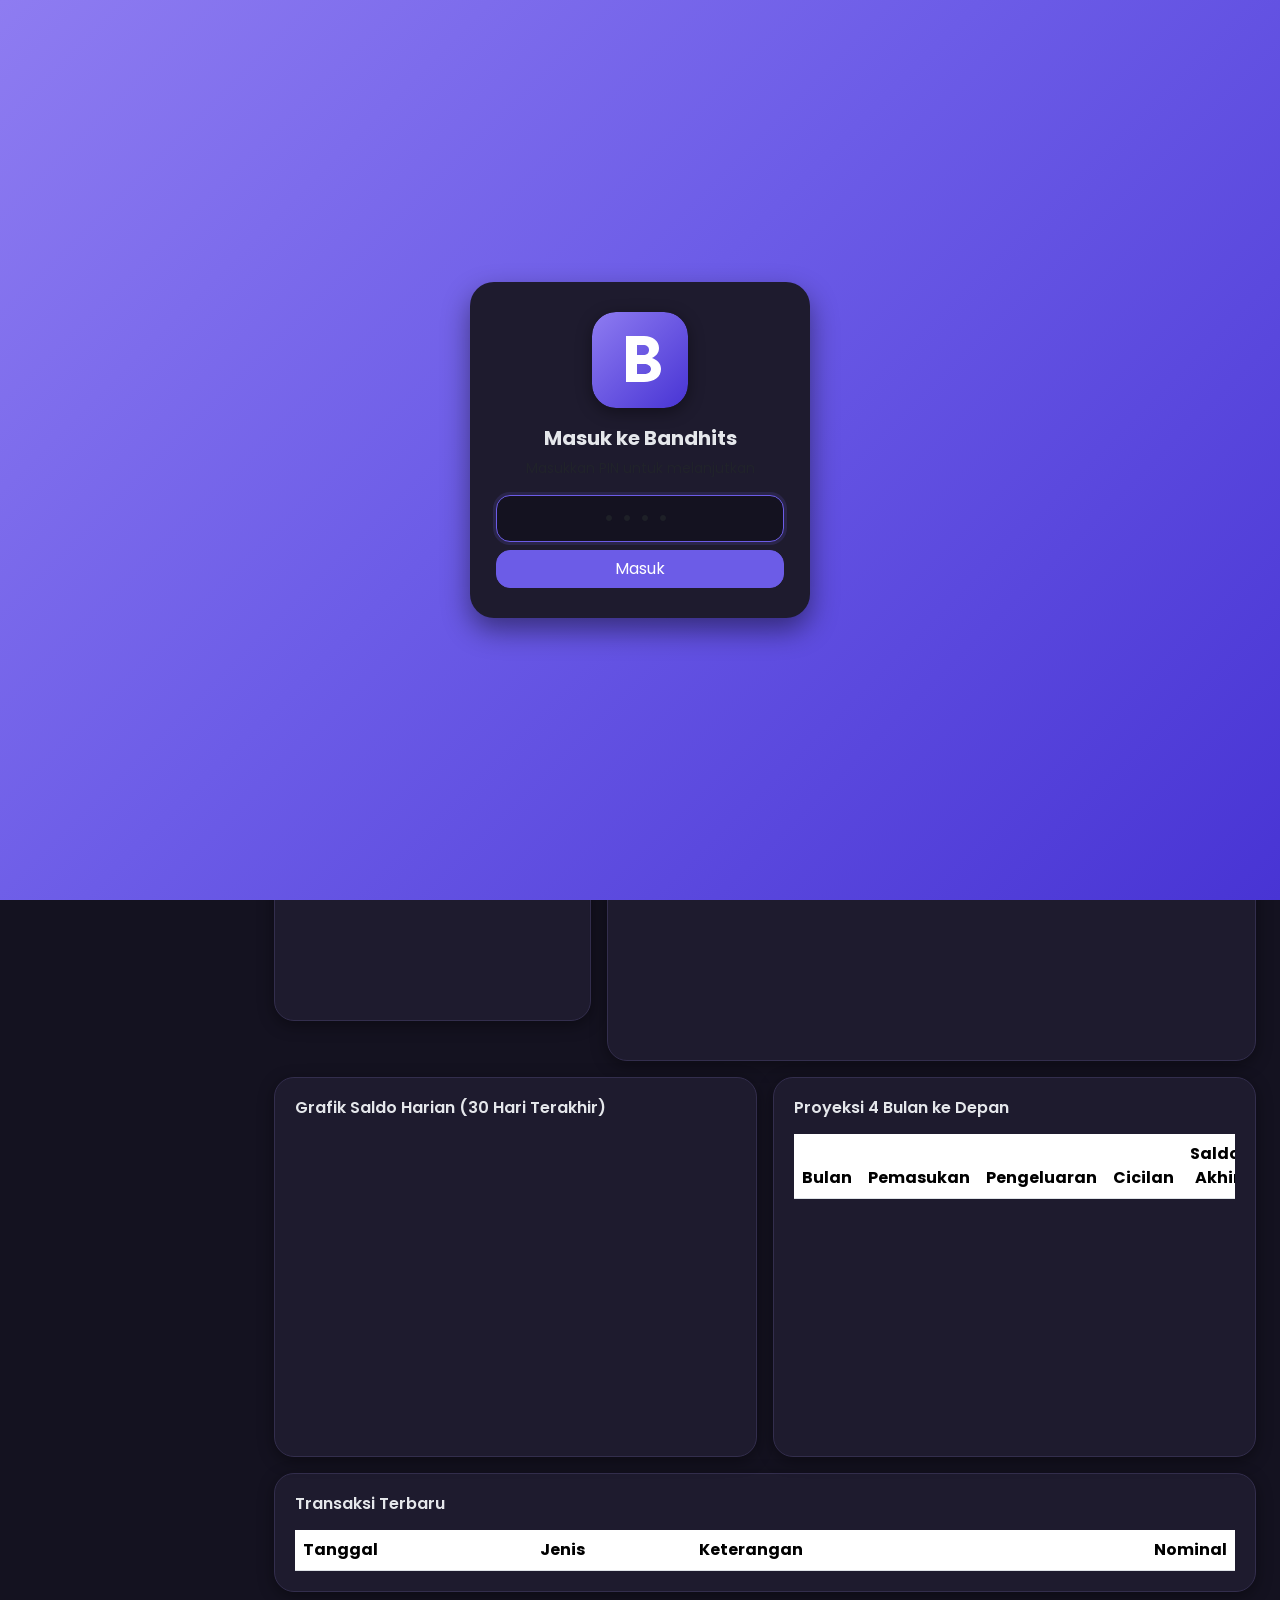
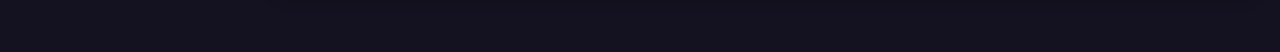
==== index.html @ dd67f2e0 "Bandhits frontend" ====
<!DOCTYPE html>
<html lang="id">
<head>
  <meta charset="UTF-8">
  <meta name="viewport" content="width=device-width, initial-scale=1">
  <title>Bandhits</title>
  <link rel="icon" type="image/jpeg" href="assets/logo.svg">
  <link rel="apple-touch-icon" href="assets/logo.svg">
  <link rel="manifest" href="manifest.json">
  <meta name="theme-color" content="#6C5CE7">
  <meta name="mobile-web-app-capable" content="yes">
  <meta name="apple-mobile-web-app-capable" content="yes">
  <meta name="apple-mobile-web-app-status-bar-style" content="black-translucent">
  <meta name="apple-mobile-web-app-title" content="Bandhits">
  <link rel="preconnect" href="https://fonts.googleapis.com">
  <link rel="preconnect" href="https://cdn.jsdelivr.net" crossorigin>
  <link rel="preconnect" href="https://cdn.datatables.net" crossorigin>
  <link rel="preconnect" href="https://cdnjs.cloudflare.com" crossorigin>
  <link href="https://fonts.googleapis.com/css2?family=Poppins:wght@300;400;500;600;700;800&display=swap" rel="stylesheet">
  <link href="https://cdn.jsdelivr.net/npm/bootstrap@5.3.3/dist/css/bootstrap.min.css" rel="stylesheet">
  <link href="https://cdn.jsdelivr.net/npm/bootstrap-icons@1.11.3/font/bootstrap-icons.css" rel="stylesheet">
  <link href="https://cdn.datatables.net/1.13.8/css/dataTables.bootstrap5.min.css" rel="stylesheet">
  <link href="https://cdn.datatables.net/responsive/2.5.0/css/responsive.bootstrap5.min.css" rel="stylesheet">
  <link href="css/style.css?v=1" rel="stylesheet">
</head>
<body>

  <!-- Layar Kunci PIN -->
  <div id="pinOverlay" style="position:fixed;inset:0;z-index:200000;background:var(--bg-header-gradient);display:flex;align-items:center;justify-content:center;padding:20px;">
    <div style="background:var(--bg-card);border-radius:24px;padding:30px 26px;max-width:340px;width:100%;box-shadow:var(--shadow-float);text-align:center;">
      <img src="assets/logo.svg" alt="Logo Bandhits" style="width:96px;height:96px;border-radius:24px;object-fit:cover;margin:0 auto 18px;display:block;box-shadow:var(--shadow-card);">
      <h5 class="fw-bold mb-2">Masuk ke Bandhits</h5>
      <p class="text-muted small mb-3">Masukkan PIN untuk melanjutkan</p>
      <input type="password" inputmode="numeric" maxlength="6" id="pinInput" class="form-control text-center mb-2" style="font-size:1.4rem;letter-spacing:8px;" placeholder="••••">
      <div class="text-danger small mb-3" id="pinError" style="display:none;">PIN salah, coba lagi.</div>
      <button class="btn btn-primary w-100" onclick="submitPinLogin()">Masuk</button>
    </div>
  </div>

  <div id="loading-overlay">
    <div class="spinner"></div>
    <button id="btnForceCloseLoading" style="display:none; position:absolute; bottom:80px; background:#fff; color:#4834D4; border:none; padding:10px 20px; border-radius:20px; font-weight:700;">Batal / Muat Ulang</button>
  </div>

  <div class="app-wrapper">
    <aside class="sidebar" id="sidebar">
      <div class="brand">
        <div class="brand-logo-wrap">
          <img src="assets/logo.svg" class="brand-logo" alt="Logo Bandhits">
          <div class="brand-logo-edit" onclick="openModalLogo()" title="Ganti Logo"><i class="bi bi-pencil-fill"></i></div>
        </div>
        Bandhits
      </div>
      <nav>
        <a href="#" class="nav-link active" data-page="dashboard"><i class="bi bi-grid-1x2-fill"></i> Dashboard</a>
        <a href="#" class="nav-link" data-page="pemasukan"><i class="bi bi-arrow-down-circle-fill"></i> Pemasukan</a>
        <a href="#" class="nav-link" data-page="pengeluaran"><i class="bi bi-arrow-up-circle-fill"></i> Pengeluaran</a>
        <a href="#" class="nav-link" data-page="hutang"><i class="bi bi-credit-card-2-front-fill"></i> Pinjaman</a>
        <a href="#" class="nav-link" data-page="pengingat"><i class="bi bi-bell-fill"></i> Pengingat</a>
        <a href="#" class="nav-link" data-page="kalender"><i class="bi bi-calendar3-week"></i> Kalender</a>
        <a href="#" class="nav-link" data-page="riwayat"><i class="bi bi-clock-history"></i> Riwayat</a>
        <a href="#" class="nav-link" data-page="laporan"><i class="bi bi-bar-chart-fill"></i> Laporan</a>
        <a href="#" class="nav-link" data-page="proyeksi"><i class="bi bi-graph-up"></i> Proyeksi Saldo</a>
      </nav>
      <div class="sidebar-footer">Bandhits &copy; <span id="tahunFooter"></span></div>
    </aside>

    <div class="main-content">
      <header class="topbar">
        <div class="d-flex align-items-center gap-3">
          <h1 id="pageTitle">Dashboard</h1>
        </div>
        <div class="topbar-actions">
          <span class="topbar-saldo-pill d-none d-md-flex"><i class="bi bi-wallet2"></i> <span id="topbarSaldoKas">Rp 0</span></span>
          <span class="date-label d-none d-md-inline" id="todayDate"></span>
          <button id="btnDarkMode"><i class="bi bi-moon-stars-fill"></i></button>
          <div class="topbar-avatar" onclick="openMenuSheet()"><i class="bi bi-person-fill"></i></div>
        </div>
      </header>

      <main class="content-area">
        <div class="page-content fade-in" id="page-dashboard">

  <div class="alert-jatuh-tempo d-none" id="alertJatuhTempo">
    <div class="d-flex justify-content-between align-items-center" style="cursor:pointer;" onclick="toggleJatuhTempoDetail()">
      <div><i class="bi bi-exclamation-triangle-fill text-warning me-2"></i><span id="teksJatuhTempo"></span></div>
      <i class="bi bi-chevron-down" id="iconJatuhTempoToggle"></i>
    </div>
    <div class="d-none" id="jatuhTempoDetailPanel" style="margin-top:10px; padding-top:10px; border-top:1px solid rgba(0,0,0,0.12);">
      <div id="jatuhTempoDetailList"></div>
      <div class="text-end mt-2">
        <a href="javascript:void(0)" onclick="event.stopPropagation(); navigateTo('pengingat')" class="small fw-semibold" style="text-decoration:underline;">Lihat semua di Pengingat &rarr;</a>
      </div>
    </div>
  </div>

  <div class="dashboard-greeting" id="dashboardGreeting">Selamat datang!</div>

  <div class="d-flex justify-content-end gap-2 mb-3 d-none d-md-flex">
    <button class="btn btn-gradient-income btn-sm" onclick="openModalPemasukan()"><i class="bi bi-plus-lg"></i> Pemasukan Cepat</button>
    <button class="btn btn-gradient-expense btn-sm" onclick="openModalPengeluaran()"><i class="bi bi-plus-lg"></i> Pengeluaran Cepat</button>
  </div>

  <!-- HERO: Saldo Kas (kartu mengambang ala e-wallet) -->
  <div class="hero-dashboard-card mb-3">
    <button class="hero-privacy-toggle" id="btnPrivacyToggle" title="Sembunyikan/Tampilkan Saldo"><i class="bi bi-eye-fill" id="iconPrivacyToggle"></i></button>
    <div class="hero-card-topline">
      <div class="hero-card-chip"><i class="bi bi-cpu-fill"></i></div>
      <div class="hero-card-masked">•••• •••• •••• 8842</div>
    </div>
    <div class="hero-dashboard-label"><i class="bi bi-wallet2"></i> Saldo Kas</div>
    <div class="hero-dashboard-value" id="sumSaldoKas">Rp 0</div>
    <div class="hero-dashboard-sub">
      <span>Uang Total (Kekayaan Bersih): <b id="sumUangTotal">Rp 0</b></span>
      <span>&middot;</span>
      <span>Pemasukan &minus; Pengeluaran = Saldo Kas</span>
    </div>
  </div>

  <!-- INSIGHT CARD (ala Mandiri) -->
  <div class="insight-card mb-3 d-none" id="insightCard">
    <div class="insight-card-icon"><i class="bi bi-lightbulb-fill"></i></div>
    <div class="insight-card-text" id="insightCardText">-</div>
  </div>

  <div class="d-flex justify-content-end mb-2">
    <span class="text-muted small" id="momLabelText">-</span>
  </div>

  <!-- MINI STATS -->
  <div class="mini-stat-row mb-3">
    <div class="mini-stat-pill">
      <div class="mini-stat-icon income"><i class="bi bi-arrow-down-circle-fill"></i></div>
      <div class="mini-stat-info">
        <div class="mini-stat-label">Pemasukan Bulan Berjalan</div>
        <div class="mini-stat-value" id="sumPemasukan">Rp 0</div>
        <div class="mini-stat-mom" id="persenPemasukan">-</div>
        <div class="mini-stat-mom" id="momPemasukanBadge">-</div>
      </div>
    </div>
    <div class="mini-stat-pill">
      <div class="mini-stat-icon expense"><i class="bi bi-arrow-up-circle-fill"></i></div>
      <div class="mini-stat-info">
        <div class="mini-stat-label">Pengeluaran Bulan Berjalan</div>
        <div class="mini-stat-value" id="sumPengeluaran">Rp 0</div>
        <div class="mini-stat-mom" id="persenPengeluaran">-</div>
        <div class="mini-stat-mom" id="momPengeluaranBadge">-</div>
      </div>
    </div>
    <div class="mini-stat-pill">
      <div class="mini-stat-icon debt"><i class="bi bi-credit-card-2-front-fill"></i></div>
      <div class="mini-stat-info">
        <div class="mini-stat-label">Sisa Pinjaman</div>
        <div class="mini-stat-value" id="sumHutang">Rp 0</div>
      </div>
    </div>
  </div>

  <!-- MENU GRID -->
  <div class="glass-card mb-3">
    <div class="menu-grid">
      <div class="menu-grid-item" onclick="openModalPemasukan()"><div class="menu-grid-icon"><i class="bi bi-arrow-down-circle-fill"></i></div><div class="menu-grid-label">Pemasukan</div></div>
      <div class="menu-grid-item" onclick="openModalPengeluaran()"><div class="menu-grid-icon"><i class="bi bi-arrow-up-circle-fill"></i></div><div class="menu-grid-label">Pengeluaran</div></div>
      <div class="menu-grid-item" onclick="navigateTo('hutang')"><div class="menu-grid-icon"><i class="bi bi-credit-card-2-front-fill"></i></div><div class="menu-grid-label">Pinjaman</div></div>
      <div class="menu-grid-item" onclick="navigateTo('laporan')"><div class="menu-grid-icon"><i class="bi bi-bar-chart-fill"></i></div><div class="menu-grid-label">Laporan</div></div>
    </div>
  </div>

  <div class="row g-3 mb-3">
    <div class="col-lg-4">
      <div class="glass-card chart-card">
        <h6>Distribusi Keuangan (Bulan Berjalan)</h6>
        <canvas id="chartPie"></canvas>
      </div>
    </div>
    <div class="col-lg-8">
      <div class="glass-card chart-card" style="height:380px; overflow-y:auto;">
        <h6>Persentase Arus Kas Bulan Ini</h6>
        <div class="row g-3">
          <div class="col-md-6">
            <div class="d-flex justify-content-between align-items-center mb-2">
              <span class="small fw-semibold"><i class="bi bi-arrow-down-circle-fill text-success me-1"></i> Pemasukan</span>
              <span class="small fw-bold" id="progressPemasukanLabel">0%</span>
            </div>
            <div id="kategoriPemasukanBreakdown"></div>
          </div>
          <div class="col-md-6">
            <div class="d-flex justify-content-between align-items-center mb-2">
              <span class="small fw-semibold"><i class="bi bi-arrow-up-circle-fill text-danger me-1"></i> Pengeluaran</span>
              <span class="small fw-bold" id="progressPengeluaranLabel">0%</span>
            </div>
            <div id="kategoriPengeluaranBreakdown"></div>
          </div>
        </div>
        <div class="text-muted small mt-3 text-center" id="progressArusKasSub">Total arus kas bulan ini: Rp 0</div>
      </div>
    </div>
  </div>

  <div class="row g-3 mb-3">
    <div class="col-lg-6">
      <div class="glass-card chart-card" style="height:380px;">
        <h6>Grafik Saldo Harian (30 Hari Terakhir)</h6>
        <canvas id="chartSaldo"></canvas>
      </div>
    </div>
    <div class="col-lg-6">
      <div class="glass-card table-card" style="height:380px; overflow-y:auto;">
        <h6 class="fw-semibold mb-3">Proyeksi 4 Bulan ke Depan</h6>
        <div class="table-responsive">
          <table class="table align-middle mb-0">
            <thead><tr><th>Bulan</th><th class="text-end">Pemasukan</th><th class="text-end">Pengeluaran</th><th class="text-end">Cicilan</th><th class="text-end">Saldo Akhir</th></tr></thead>
            <tbody id="proyeksi4BulanBody"></tbody>
          </table>
        </div>
      </div>
    </div>
  </div>

  <div class="table-card">
    <h6 class="fw-semibold mb-3">Transaksi Terbaru</h6>
    <div class="table-responsive">
      <table class="table align-middle mb-0">
        <thead><tr><th>Tanggal</th><th>Jenis</th><th>Keterangan</th><th class="text-end">Nominal</th></tr></thead>
        <tbody id="recentTransBody"></tbody>
      </table>
    </div>
  </div>
</div>
        <div class="page-content d-none fade-in" id="page-pemasukan">
  <div class="hero-dashboard-card mb-3" id="heroPemasukanCard">
    <button class="hero-privacy-toggle" onclick="togglePemasukanHeroPrivacy()"><i class="bi bi-eye-slash-fill" id="iconPemasukanHeroPrivacy"></i></button>
    <div class="hero-card-topline">
      <div class="hero-card-chip"><i class="bi bi-arrow-down-circle-fill"></i></div>
    </div>
    <div class="hero-dashboard-label"><i class="bi bi-calendar3"></i> PEMASUKAN BULAN INI</div>
    <div class="hero-dashboard-value" id="heroPemasukanValue">Rp 0</div>
    <div class="hero-dashboard-sub" id="heroPemasukanSub">-</div>
  </div>

  <div class="d-flex justify-content-between align-items-center mb-3 flex-wrap gap-2">
    <h6 class="fw-semibold mb-0">Data Pemasukan</h6>
    <div class="d-flex gap-2">
      <button class="btn btn-outline-secondary btn-sm" onclick="openModalKategori('Pemasukan')"><i class="bi bi-tags-fill"></i> Kelola Kategori</button>
      <button class="btn btn-gradient-income" onclick="openModalPemasukan()"><i class="bi bi-plus-lg"></i> Tambah Pemasukan</button>
    </div>
  </div>

  <div class="search-bar-large">
    <i class="bi bi-search"></i>
    <input type="text" id="pemasukanSearchInput" placeholder="Cari pemasukan (kategori/keterangan)..." oninput="fillTablePemasukan(window._dataPemasukan||[])">
  </div>

  <div id="pemasukanGroupsContainer"></div>
</div>

<!-- Modal Tambah/Edit Pemasukan -->
<div class="modal fade" id="modalPemasukan" tabindex="-1">
  <div class="modal-dialog">
    <div class="modal-content">
      <form id="formPemasukan" onsubmit="submitPemasukan(event)">
        <div class="modal-header border-0">
          <h5 class="modal-title" id="modalPemasukanTitle">Tambah Pemasukan</h5>
          <button type="button" class="btn-close" data-bs-dismiss="modal"></button>
        </div>
        <div class="modal-body">
          <input type="hidden" id="pemasukanId">
          <div class="mb-3">
            <label class="form-label">Tanggal</label>
            <input type="date" class="form-control" id="pemasukanTanggal" required>
          </div>
          <div class="mb-3">
            <label class="form-label">Kategori</label>
            <input type="text" class="form-control" id="pemasukanKategori" list="datalistKategoriPemasukan" placeholder="Contoh: Gaji" required>
            <datalist id="datalistKategoriPemasukan"></datalist>
          </div>
          <div class="mb-3">
            <label class="form-label">Keterangan</label>
            <textarea class="form-control" id="pemasukanKeterangan" rows="2"></textarea>
          </div>
          <div class="mb-1">
            <label class="form-label">Nominal</label>
            <div class="nominal-input-group">
              <span class="nominal-prefix">Rp</span>
              <input type="text" id="pemasukanNominal" oninput="parseRupiahInput(this)" placeholder="0" required>
            </div>
          </div>
        </div>
        <div class="modal-footer border-0">
          <button type="button" class="btn btn-light" data-bs-dismiss="modal">Batal</button>
          <button type="submit" class="btn btn-gradient-income">Simpan</button>
        </div>
      </form>
    </div>
  </div>
</div>
        <div class="page-content d-none fade-in" id="page-pengeluaran">
  <div class="hero-dashboard-card mb-3" id="heroPengeluaranCard">
    <button class="hero-privacy-toggle" onclick="togglePengeluaranHeroPrivacy()"><i class="bi bi-eye-slash-fill" id="iconPengeluaranHeroPrivacy"></i></button>
    <div class="hero-card-topline">
      <div class="hero-card-chip"><i class="bi bi-arrow-up-circle-fill"></i></div>
    </div>
    <div class="hero-dashboard-label"><i class="bi bi-calendar3"></i> PENGELUARAN BULAN INI</div>
    <div class="hero-dashboard-value" id="heroPengeluaranValue">Rp 0</div>
    <div class="hero-dashboard-sub" id="heroPengeluaranSub">-</div>
  </div>

  <div class="d-flex justify-content-between align-items-center mb-3 flex-wrap gap-2">
    <h6 class="fw-semibold mb-0">Data Pengeluaran</h6>
    <div class="d-flex align-items-center gap-2 flex-wrap">
      <select class="form-select form-select-sm" id="filterKategoriPengeluaran" style="width:auto;">
        <option value="">Semua Kategori</option>
      </select>
      <button class="btn btn-outline-secondary btn-sm" onclick="openModalKategori('Pengeluaran')"><i class="bi bi-tags-fill"></i> Kelola Kategori</button>
      <button class="btn btn-gradient-expense" onclick="openModalPengeluaran()"><i class="bi bi-plus-lg"></i> Tambah Pengeluaran</button>
    </div>
  </div>

  <div class="search-bar-large">
    <i class="bi bi-search"></i>
    <input type="text" id="pengeluaranSearchInput" placeholder="Cari pengeluaran (kategori/keterangan)..." oninput="fillTablePengeluaran(window._dataPengeluaran||[])">
  </div>

  <div id="pengeluaranGroupsContainer"></div>
</div>

<!-- Modal Tambah/Edit Pengeluaran -->
<div class="modal fade" id="modalPengeluaran" tabindex="-1">
  <div class="modal-dialog">
    <div class="modal-content">
      <form id="formPengeluaran" onsubmit="submitPengeluaran(event)">
        <div class="modal-header border-0">
          <h5 class="modal-title" id="modalPengeluaranTitle">Tambah Pengeluaran</h5>
          <button type="button" class="btn-close" data-bs-dismiss="modal"></button>
        </div>
        <div class="modal-body">
          <input type="hidden" id="pengeluaranId">
          <div class="mb-3">
            <label class="form-label">Tanggal</label>
            <input type="date" class="form-control" id="pengeluaranTanggal" required>
          </div>
          <div class="mb-3">
            <label class="form-label">Kategori</label>
            <input type="text" class="form-control" id="pengeluaranKategori" list="datalistKategoriPengeluaran" placeholder="Contoh: Makan" required>
            <datalist id="datalistKategoriPengeluaran"></datalist>
          </div>
          <div class="mb-3">
            <label class="form-label">Keterangan</label>
            <textarea class="form-control" id="pengeluaranKeterangan" rows="2"></textarea>
          </div>
          <div class="mb-1">
            <label class="form-label">Nominal</label>
            <div class="nominal-input-group">
              <span class="nominal-prefix">Rp</span>
              <input type="text" id="pengeluaranNominal" oninput="parseRupiahInput(this)" placeholder="0" required>
            </div>
          </div>
        </div>
        <div class="modal-footer border-0">
          <button type="button" class="btn btn-light" data-bs-dismiss="modal">Batal</button>
          <button type="submit" class="btn btn-gradient-expense">Simpan</button>
        </div>
      </form>
    </div>
  </div>
</div>
        <div class="page-content d-none fade-in" id="page-hutang">
  <div class="hero-dashboard-card mb-3" id="heroPinjamanCard">
    <button class="hero-privacy-toggle" onclick="togglePinjamanHeroPrivacy()"><i class="bi bi-eye-slash-fill" id="iconPinjamanHeroPrivacy"></i></button>
    <div class="hero-card-topline">
      <div class="hero-card-chip"><i class="bi bi-credit-card-2-front-fill"></i></div>
    </div>
    <div class="hero-dashboard-label"><i class="bi bi-calendar3"></i> CICILAN JATUH TEMPO BULAN INI</div>
    <div class="hero-dashboard-value" id="heroPinjamanValue">Rp 0</div>
    <div class="hero-dashboard-sub" id="heroPinjamanSub">-</div>
  </div>

  <div class="d-flex justify-content-between align-items-center mb-3">
    <h6 class="fw-semibold mb-0">Data Pinjaman</h6>
    <button class="btn btn-gradient-debt" onclick="openModalHutang()"><i class="bi bi-plus-lg"></i> Tambah Pinjaman</button>
  </div>

  <div class="mini-stat-row cols-2 mb-3" id="hutangSummaryContainer"></div>

  <div class="hutang-table-wrap table-card">
    <div class="table-responsive">
      <table class="table align-middle" id="tableHutang" style="width:100%">
        <thead>
          <tr>
            <th>Nama Pihak</th>
            <th>Keterangan</th>
            <th class="text-end">Nominal</th>
            <th class="text-end">Cicilan/Bulan</th>
            <th class="text-end">Sisa</th>
            <th>Cicilan Ke</th>
            <th>Jatuh Tempo</th>
            <th>Status</th>
            <th class="text-center">Aksi</th>
          </tr>
        </thead>
        <tbody></tbody>
      </table>
    </div>
  </div>

  <div class="hutang-cards-wrap" id="hutangCardsContainer"></div>
</div>

<!-- Modal Tambah/Edit Pinjaman -->
<div class="modal fade" id="modalHutang" tabindex="-1">
  <div class="modal-dialog">
    <div class="modal-content">
      <form id="formHutang" onsubmit="submitHutang(event)">
        <div class="modal-header border-0">
          <h5 class="modal-title" id="modalHutangTitle">Tambah Pinjaman</h5>
          <button type="button" class="btn-close" data-bs-dismiss="modal"></button>
        </div>
        <div class="modal-body">
          <input type="hidden" id="hutangId">
          <div class="mb-3">
            <label class="form-label">Tanggal</label>
            <input type="date" class="form-control" id="hutangTanggal" required>
          </div>
          <div class="mb-3">
            <label class="form-label">Nama Pihak (Pemberi Pinjaman)</label>
            <input type="text" class="form-control" id="hutangNamaPihak" placeholder="Contoh: Bank ABC / Koperasi XYZ" required>
          </div>
          <div class="mb-3">
            <label class="form-label">Keterangan</label>
            <textarea class="form-control" id="hutangKeterangan" rows="2"></textarea>
          </div>
          <div class="mb-3">
            <label class="form-label">Nominal Pinjaman</label>
            <input type="text" class="form-control" id="hutangNominal" oninput="parseRupiahInput(this); updatePreviewCicilan();" placeholder="0" required>
          </div>
          <div class="row g-2">
            <div class="col-6">
              <label class="form-label">Jatuh Tempo Cicilan Pertama</label>
              <input type="date" class="form-control" id="hutangJatuhTempo" required>
            </div>
            <div class="col-6">
              <label class="form-label">Jangka Waktu (bulan)</label>
              <input type="number" min="1" step="1" class="form-control" id="hutangJangkaWaktu" oninput="updatePreviewCicilan()" placeholder="12" required>
            </div>
          </div>
          <div class="mt-3 p-2 rounded" id="previewCicilanBox" style="display:none; background:var(--bg-body); border:1px dashed var(--border-color);">
            <span class="text-muted small">Estimasi Cicilan per Bulan: </span>
            <span class="fw-semibold" id="previewCicilanNilai">Rp 0</span>
          </div>
        </div>
        <div class="modal-footer border-0">
          <button type="button" class="btn btn-light" data-bs-dismiss="modal">Batal</button>
          <button type="submit" class="btn btn-gradient-debt">Simpan</button>
        </div>
      </form>
    </div>
  </div>
</div>

<!-- Modal Bayar Cicilan -->
<div class="modal fade" id="modalBayarHutang" tabindex="-1">
  <div class="modal-dialog">
    <div class="modal-content">
      <form id="formBayarHutang" onsubmit="submitBayarHutang(event)">
        <div class="modal-header border-0">
          <h5 class="modal-title"><i class="bi bi-cash-coin"></i> Bayar Cicilan</h5>
          <button type="button" class="btn-close" data-bs-dismiss="modal"></button>
        </div>
        <div class="modal-body">
          <input type="hidden" id="bayarHutangId">
          <div class="p-3 rounded mb-3" style="background:var(--bg-body); border:1px solid var(--border-color);">
            <div class="d-flex justify-content-between mb-1">
              <span class="text-muted small">Nama Pihak</span>
              <span class="fw-semibold" id="bayarNamaPihak">-</span>
            </div>
            <div class="d-flex justify-content-between mb-1">
              <span class="text-muted small">Cicilan Ke</span>
              <span class="fw-semibold"><span id="bayarCicilanKe">-</span> / <span id="bayarJangkaWaktu">-</span></span>
            </div>
            <div class="d-flex justify-content-between mb-1">
              <span class="text-muted small">Jatuh Tempo Berikutnya</span>
              <span class="fw-semibold" id="bayarJatuhTempoBerikutnya">-</span>
            </div>
            <div class="d-flex justify-content-between">
              <span class="text-muted small">Sisa Pinjaman</span>
              <span class="fw-semibold" id="bayarSisaHutang">Rp 0</span>
            </div>
          </div>
          <div class="mb-3">
            <label class="form-label">Tanggal Bayar</label>
            <input type="date" class="form-control" id="bayarTanggal" required>
          </div>
          <div class="mb-3">
            <label class="form-label">Nominal Dibayar</label>
            <input type="text" class="form-control" id="bayarNominal" oninput="parseRupiahInput(this)" placeholder="0" required>
          </div>
          <div class="mb-1">
            <label class="form-label">Keterangan (opsional)</label>
            <textarea class="form-control" id="bayarKeterangan" rows="2"></textarea>
          </div>
        </div>
        <div class="modal-footer border-0">
          <button type="button" class="btn btn-light" data-bs-dismiss="modal">Batal</button>
          <button type="submit" class="btn btn-gradient-income">Simpan Pembayaran</button>
        </div>
      </form>
    </div>
  </div>
</div>
        <div class="page-content d-none fade-in" id="page-pengingat">

  <div class="hero-dashboard-card mb-3">
    <div class="hero-dashboard-label"><i class="bi bi-bell-fill"></i> Total Seluruh Tunggakan</div>
    <div class="hero-dashboard-value" id="heroTotalSeluruh">Rp 0</div>
    <div class="hero-dashboard-sub">
      <span id="heroTotalSub">0 cicilan aktif belum lunas</span>
    </div>
  </div>

  <div class="mini-stat-row cols-2 mb-3">
    <div class="mini-stat-pill">
      <div class="mini-stat-icon balance"><i class="bi bi-calendar-week-fill"></i></div>
      <div class="mini-stat-info">
        <div class="mini-stat-label">Minggu Ini (<span id="heroMingguLabel">-</span>)</div>
        <div class="mini-stat-value" id="heroMingguIni">Rp 0</div>
      </div>
    </div>
    <div class="mini-stat-pill">
      <div class="mini-stat-icon expense"><i class="bi bi-exclamation-triangle-fill"></i></div>
      <div class="mini-stat-info">
        <div class="mini-stat-label">Terlambat</div>
        <div class="mini-stat-value" id="heroTotalTerlambat">Rp 0</div>
        <div class="mini-stat-mom" id="heroJumlahTerlambat">0 cicilan</div>
      </div>
    </div>
  </div>

  <div id="terlambatSection" class="mb-3" style="display:none;">
    <h6 class="fw-semibold mb-3 text-danger"><i class="bi bi-exclamation-triangle-fill"></i> Cicilan Terlambat</h6>
    <div id="listTerlambat"></div>
  </div>

  <div id="ledgerContainer"></div>
</div>
        <div class="page-content d-none fade-in" id="page-kalender">

  <div class="glass-card mb-3">
    <div class="calendar-header">
      <div class="calendar-nav">
        <button onclick="calPrevMonth()"><i class="bi bi-chevron-left"></i></button>
        <div class="calendar-month-label" id="calMonthLabel">-</div>
        <button onclick="calNextMonth()"><i class="bi bi-chevron-right"></i></button>
      </div>
      <div class="d-flex gap-2">
        <button class="btn btn-sm btn-outline-primary" onclick="calGoToday()"><i class="bi bi-calendar-check"></i> Hari Ini</button>
        <button class="btn btn-sm btn-primary" onclick="syncGoogleCalendar()"><i class="bi bi-google"></i> Sync ke Google Calendar</button>
      </div>
    </div>

    <div class="calendar-grid mb-1">
      <div class="calendar-dow">Min</div>
      <div class="calendar-dow">Sen</div>
      <div class="calendar-dow">Sel</div>
      <div class="calendar-dow">Rab</div>
      <div class="calendar-dow">Kam</div>
      <div class="calendar-dow">Jum</div>
      <div class="calendar-dow">Sab</div>
    </div>
    <div class="calendar-grid" id="calGrid"></div>

    <div class="d-flex gap-3 justify-content-center flex-wrap mt-3 pt-3" style="border-top:1px solid var(--border-color);">
      <div class="d-flex align-items-center gap-2"><span class="calendar-dot pemasukan"></span><span class="small text-muted">Pemasukan</span></div>
      <div class="d-flex align-items-center gap-2"><span class="calendar-dot pengeluaran"></span><span class="small text-muted">Pengeluaran</span></div>
      <div class="d-flex align-items-center gap-2"><span class="calendar-dot pinjaman"></span><span class="small text-muted">Cicilan Pinjaman</span></div>
    </div>
  </div>

  <div class="glass-card" id="calDayDetailCard" style="display:none;">
    <h6 class="fw-semibold mb-3" id="calDayDetailTitle">Transaksi</h6>
    <div id="calDayDetailList"></div>
  </div>
</div>
        <div class="page-content d-none fade-in" id="page-riwayat">

  <div class="riwayat-filter-sticky">
    <div class="search-bar-large">
      <i class="bi bi-search"></i>
      <input type="text" id="riwayatFilterKeyword" placeholder="Cari transaksi (kategori/keterangan)..." oninput="applyRiwayatFilter()">
      <div class="btn-filter-toggle" id="btnToggleRiwayatFilter" onclick="toggleRiwayatFilterPanel()" title="Filter Lanjutan">
        <i class="bi bi-sliders"></i>
      </div>
    </div>

    <div class="glass-card mb-3 filter-panel" id="riwayatFilterPanel">
      <div class="row g-2 align-items-end">
        <div class="col-6 col-md-2">
          <label class="form-label small">Dari Tanggal</label>
          <input type="date" class="form-control form-control-sm" id="riwayatFilterStart">
        </div>
        <div class="col-6 col-md-2">
          <label class="form-label small">Sampai Tanggal</label>
          <input type="date" class="form-control form-control-sm" id="riwayatFilterEnd">
        </div>
        <div class="col-6 col-md-2">
          <label class="form-label small">Jenis</label>
          <select class="form-select form-select-sm" id="riwayatFilterJenis">
            <option value="">Semua</option>
            <option value="Pemasukan">Pemasukan</option>
            <option value="Pengeluaran">Pengeluaran</option>
            <option value="Hutang">Pinjaman</option>
            <option value="Pembayaran Cicilan">Pembayaran Cicilan</option>
          </select>
        </div>
        <div class="col-6 col-md-2">
          <label class="form-label small">Nominal Min</label>
          <input type="text" class="form-control form-control-sm" id="riwayatFilterMin" oninput="parseRupiahInput(this)" placeholder="0">
        </div>
        <div class="col-6 col-md-2">
          <label class="form-label small">Nominal Maks</label>
          <input type="text" class="form-control form-control-sm" id="riwayatFilterMax" oninput="parseRupiahInput(this)" placeholder="0">
        </div>
        <div class="col-6 col-md-2 d-flex gap-1">
          <button class="btn btn-primary btn-sm flex-fill" onclick="applyRiwayatFilter()">Terapkan</button>
          <button class="btn btn-outline-secondary btn-sm" onclick="resetRiwayatFilter()"><i class="bi bi-arrow-counterclockwise"></i></button>
        </div>
      </div>
    </div>
  </div>

  <div id="riwayatFeedContainer"></div>
</div>
        <div class="page-content d-none fade-in" id="page-laporan">

  <div class="hero-dashboard-card mb-3">
    <div class="hero-dashboard-label"><i class="bi bi-graph-up-arrow"></i> Saldo Akhir Bulan Terakhir</div>
    <div class="hero-dashboard-value" id="rekapHeroSaldoAkhir">Rp 0</div>
    <div class="hero-dashboard-sub">
      <span id="rekapHeroLabel">-</span>
    </div>
  </div>

  <div class="table-card mb-3 table-desktop-only">
    <h6 class="fw-semibold mb-3">Rekap Bulanan</h6>
    <p class="text-muted small mb-3">Saldo Awal, Total Pemasukan, dan Pengeluaran (sudah termasuk Pembayaran Cicilan) untuk setiap bulan yang tercatat, otomatis dari seluruh riwayat.</p>
    <div class="table-responsive">
      <table class="table align-middle mb-0">
        <thead>
          <tr>
            <th>Bulan</th>
            <th class="text-end">Saldo Awal</th>
            <th class="text-end">Total Pemasukan</th>
            <th class="text-end">Pengeluaran Murni</th>
            <th class="text-end">Pembayaran Cicilan</th>
            <th class="text-end">Total Pengeluaran</th>
            <th class="text-end">Selisih</th>
            <th class="text-end">Saldo Akhir</th>
          </tr>
        </thead>
        <tbody id="rekapBulananBody"><tr><td colspan="8" class="text-center text-muted py-3">Memuat data...</td></tr></tbody>
      </table>
    </div>
  </div>

  <div class="mb-3 cards-mobile-only">
    <div class="glass-card mb-3">
      <h6 class="fw-semibold mb-2">Rekap Bulanan</h6>
      <p class="text-muted small mb-0">Saldo Awal, Total Pemasukan, dan Pengeluaran (sudah termasuk Pembayaran Cicilan) untuk setiap bulan yang tercatat.</p>
    </div>
    <div id="rekapCardsContainer"></div>
  </div>

  <div class="table-card mb-3">
    <div class="d-flex justify-content-between align-items-center mb-3 flex-wrap gap-2">
      <h6 class="fw-semibold mb-0">Backup Data</h6>
      <div class="d-flex gap-2 flex-wrap">
        <button class="btn btn-outline-primary btn-sm" onclick="aktifkanBackupOtomatis()"><i class="bi bi-clock-history"></i> Aktifkan Backup Otomatis Bulanan</button>
        <button class="btn btn-primary btn-sm" onclick="backupSekarang()"><i class="bi bi-cloud-arrow-up-fill"></i> Backup Sekarang</button>
        <button class="btn btn-outline-danger btn-sm" onclick="cetakRingkasanBulanIni()"><i class="bi bi-file-earmark-pdf-fill"></i> Cetak Ringkasan Bulan Ini</button>
      </div>
    </div>
    <p class="text-muted small mb-2">Backup menyalin seluruh spreadsheet Bandhits ke folder "Bandhits Backups" di Google Drive Anda.</p>
    <div id="backupListContainer"><p class="text-muted small mb-0">Memuat daftar backup...</p></div>
  </div>

  <div class="glass-card mb-3">
    <div class="row g-3 align-items-end">
      <div class="col-md-3">
        <label class="form-label">Periode</label>
        <select class="form-select" id="laporanPeriode">
          <option value="harian">Rekap Harian</option>
          <option value="mingguan">Rekap Mingguan</option>
          <option value="bulanan" selected>Rekap Bulanan</option>
          <option value="tahunan">Rekap Tahunan</option>
        </select>
      </div>
      <div class="col-md-3">
        <label class="form-label">Dari Tanggal</label>
        <input type="date" class="form-control" id="laporanStart">
      </div>
      <div class="col-md-3">
        <label class="form-label">Sampai Tanggal</label>
        <input type="date" class="form-control" id="laporanEnd">
      </div>
      <div class="col-md-3">
        <button class="btn btn-primary w-100" onclick="generateLaporan()"><i class="bi bi-search"></i> Tampilkan</button>
      </div>
    </div>
  </div>

  <div class="d-flex justify-content-end gap-2 mb-3">
    <button class="btn btn-outline-success btn-sm" onclick="exportCSV()"><i class="bi bi-file-earmark-excel"></i> Export Excel (CSV)</button>
    <button class="btn btn-outline-danger btn-sm" onclick="exportPDF()"><i class="bi bi-file-earmark-pdf"></i> Export PDF</button>
    <button class="btn btn-outline-secondary btn-sm" onclick="printLaporan()"><i class="bi bi-printer"></i> Print</button>
  </div>

  <div class="table-card mb-3">
    <div class="table-responsive">
      <table class="table align-middle" id="tableLaporan">
        <thead><tr><th>Periode</th><th class="text-end">Pemasukan</th><th class="text-end">Pengeluaran</th><th class="text-end">Pinjaman</th><th class="text-end">Saldo</th></tr></thead>
        <tbody><tr><td colspan="5" class="text-center text-muted py-3">Pilih periode lalu klik "Tampilkan"</td></tr></tbody>
      </table>
    </div>
  </div>

  <div class="mt-3">
    <h6 class="fw-semibold mb-3"><i class="bi bi-journal-text"></i> Rincian per Bulan</h6>
    <div class="accordion periode-accordion" id="laporanRinciAccordion"></div>
  </div>
</div>
        <div class="page-content d-none fade-in" id="page-proyeksi">

  <div class="hero-dashboard-card mb-3">
    <div class="hero-dashboard-label"><i class="bi bi-flag-fill"></i> Proyeksi Saldo 4 Bulan ke Depan</div>
    <div class="hero-dashboard-value" id="proyeksiSaldoAkhir">Rp 0</div>
    <div class="hero-dashboard-sub">
      <span>Saldo Kas Saat Ini: <b id="proyeksiSaldoSaatIni">Rp 0</b></span>
      <span>&middot;</span>
      <span>Estimasi hingga bulan <span id="proyeksiHeroBulanLabel">-</span></span>
    </div>
  </div>

  <div class="glass-card chart-card mb-3" style="height:360px;">
    <h6>Proyeksi Saldo Kas 3 Tahun ke Depan (36 Bulan)</h6>
    <canvas id="chartProyeksi"></canvas>
  </div>

  <div class="table-card table-desktop-only">
    <h6 class="fw-semibold mb-3">Rincian Bulanan</h6>
    <div class="table-responsive">
      <table class="table align-middle mb-0">
        <thead>
          <tr>
            <th>Bulan</th>
            <th class="text-end">Pemasukan</th>
            <th class="text-end">Pengeluaran</th>
            <th class="text-end">Cicilan Pinjaman (Pasti)</th>
            <th class="text-end">Saldo Akhir</th>
          </tr>
        </thead>
        <tbody id="proyeksiTableBody"></tbody>
      </table>
    </div>
  </div>

  <div class="cards-mobile-only">
    <h6 class="fw-semibold mb-3">Rincian Bulanan</h6>
    <div id="proyeksiCardsContainer"></div>
  </div>
</div>
      </main>
    </div>
  </div>

  <!-- Bottom Navigation (mobile) -->
  <nav class="bottom-nav" id="bottomNav">
    <button class="bottom-nav-item" data-page="dashboard"><i class="bi bi-grid-1x2-fill"></i>Beranda</button>
    <button class="bottom-nav-item" data-page="riwayat"><i class="bi bi-clock-history"></i>Riwayat</button>
    <button class="bottom-nav-item center" onclick="openQuickAddSheet()"><span class="bottom-nav-center-btn"><i class="bi bi-plus-lg"></i></span></button>
    <button class="bottom-nav-item" data-page="pengingat"><i class="bi bi-bell-fill"></i>Pengingat<span class="bottom-nav-badge d-none" id="bottomNavBadgePengingat">0</span></button>
    <button class="bottom-nav-item" onclick="openMenuSheet()"><i class="bi bi-grid-3x3-gap-fill"></i>Lainnya</button>
  </nav>

  <!-- Modal Ganti Logo -->
  <div class="modal fade" id="modalLogo" tabindex="-1">
    <div class="modal-dialog">
      <div class="modal-content">
        <form id="formLogo" onsubmit="submitLogo(event)">
          <div class="modal-header border-0">
            <h5 class="modal-title"><i class="bi bi-image"></i> Ganti Logo Aplikasi</h5>
            <button type="button" class="btn-close" data-bs-dismiss="modal"></button>
          </div>
          <div class="modal-body">
            <label class="form-label">Link atau ID File Google Drive</label>
            <input type="text" class="form-control" id="logoInput" placeholder="https://drive.google.com/file/d/.../view" oninput="previewLogoInput()">
            <div class="form-text">
              Upload gambar ke Google Drive &rarr; klik kanan &rarr; <b>Share</b> &rarr; ubah akses ke
              <b>"Anyone with the link"</b> &rarr; tempel link/ID-nya di sini.
            </div>
            <div class="logo-preview-box" id="logoPreviewBox" style="display:none;">
              <img id="logoPreviewImg" src="" alt="Preview logo">
            </div>
          </div>
          <div class="modal-footer border-0 d-flex justify-content-between">
            <button type="button" class="btn btn-outline-secondary btn-sm" onclick="resetLogoDefault()"><i class="bi bi-arrow-counterclockwise"></i> Kembalikan Default</button>
            <div>
              <button type="button" class="btn btn-light" data-bs-dismiss="modal">Batal</button>
              <button type="submit" class="btn btn-primary">Simpan Logo</button>
            </div>
          </div>
        </form>
      </div>
    </div>
  </div>

  <!-- Modal Ubah PIN Login -->
  <div class="modal fade" id="modalUbahPin" tabindex="-1">
    <div class="modal-dialog">
      <div class="modal-content">
        <form id="formUbahPin" onsubmit="submitUbahPin(event)">
          <div class="modal-header border-0">
            <h5 class="modal-title"><i class="bi bi-key-fill"></i> Ubah PIN Login</h5>
            <button type="button" class="btn-close" data-bs-dismiss="modal"></button>
          </div>
          <div class="modal-body">
            <div class="mb-3">
              <label class="form-label">PIN Lama</label>
              <input type="password" inputmode="numeric" maxlength="6" class="form-control" id="pinLama" required>
            </div>
            <div class="mb-3">
              <label class="form-label">PIN Baru (4-6 digit angka)</label>
              <input type="password" inputmode="numeric" maxlength="6" class="form-control" id="pinBaru" required>
            </div>
          </div>
          <div class="modal-footer border-0">
            <button type="button" class="btn btn-light" data-bs-dismiss="modal">Batal</button>
            <button type="submit" class="btn btn-primary">Simpan PIN</button>
          </div>
        </form>
      </div>
    </div>
  </div>

  <!-- Modal Kelola Kategori -->
  <div class="modal fade" id="modalKategori" tabindex="-1">
    <div class="modal-dialog">
      <div class="modal-content">
        <div class="modal-header border-0">
          <h5 class="modal-title" id="modalKategoriTitle">Kelola Kategori</h5>
          <button type="button" class="btn-close" data-bs-dismiss="modal"></button>
        </div>
        <div class="modal-body">
          <div id="kategoriListContainer" class="mb-3"></div>
          <hr>
          <form id="formKategoriBaru" onsubmit="submitKategoriBaru(event)">
            <input type="hidden" id="kategoriTipeAktif">
            <div class="d-flex align-items-center gap-3 mb-3">
              <div class="kategori-icon-preview" id="kategoriIconPreview" style="background:#6C5CE7;"><i class="bi bi-tag-fill" id="kategoriIconPreviewIcon"></i></div>
              <div class="flex-fill">
                <div class="row g-2">
                  <div class="col-8">
                    <label class="form-label small mb-1">Nama Kategori</label>
                    <input type="text" class="form-control form-control-sm" id="kategoriNamaBaru" placeholder="Contoh: Zakat" required>
                  </div>
                  <div class="col-4">
                    <label class="form-label small mb-1">Warna</label>
                    <input type="color" class="form-control form-control-sm form-control-color w-100" id="kategoriWarnaBaru" value="#6C5CE7" oninput="updateKategoriIconPreview()">
                  </div>
                </div>
              </div>
            </div>
            <div class="mb-3">
              <label class="form-label small">Ikon</label>
              <select class="form-select form-select-sm" id="kategoriIkonBaru" onchange="updateKategoriIconPreview()">
                <option value="bi-tag-fill">Umum</option>
                <option value="bi-cash-stack">Uang</option>
                <option value="bi-cup-hot-fill">Makan/Minum</option>
                <option value="bi-car-front-fill">Transport</option>
                <option value="bi-bag-fill">Belanja</option>
                <option value="bi-receipt">Tagihan</option>
                <option value="bi-controller">Hiburan</option>
                <option value="bi-heart-pulse-fill">Kesehatan</option>
                <option value="bi-book-fill">Pendidikan</option>
                <option value="bi-house-fill">Rumah</option>
                <option value="bi-gift-fill">Hadiah</option>
                <option value="bi-airplane-fill">Perjalanan</option>
                <option value="bi-phone-fill">Pulsa/Internet</option>
                <option value="bi-mortarboard-fill">Sekolah</option>
                <option value="bi-graph-up-arrow">Investasi</option>
                <option value="bi-three-dots">Lainnya</option>
              </select>
            </div>
            <button type="submit" class="btn btn-primary btn-sm w-100"><i class="bi bi-plus-lg"></i> Tambah Kategori</button>
          </form>
        </div>
      </div>
    </div>
  </div>

  <!-- Off-canvas "Lainnya" -->
  <div class="offcanvas offcanvas-bottom" tabindex="-1" id="offcanvasMenu" style="border-radius:24px 24px 0 0; max-height:75vh;">
    <div class="offcanvas-header">
      <h5 class="offcanvas-title">Menu Lainnya</h5>
      <button type="button" class="btn-close" data-bs-dismiss="offcanvas"></button>
    </div>
    <div class="offcanvas-body">
      <div class="menu-grid">
        <div class="menu-grid-item" onclick="navigateFromSheet('pemasukan')"><div class="menu-grid-icon"><i class="bi bi-arrow-down-circle-fill"></i></div><div class="menu-grid-label">Pemasukan</div></div>
        <div class="menu-grid-item" onclick="navigateFromSheet('pengeluaran')"><div class="menu-grid-icon"><i class="bi bi-arrow-up-circle-fill"></i></div><div class="menu-grid-label">Pengeluaran</div></div>
        <div class="menu-grid-item" onclick="navigateFromSheet('hutang')"><div class="menu-grid-icon"><i class="bi bi-credit-card-2-front-fill"></i></div><div class="menu-grid-label">Pinjaman</div></div>
        <div class="menu-grid-item" onclick="navigateFromSheet('kalender')"><div class="menu-grid-icon"><i class="bi bi-calendar3-week"></i></div><div class="menu-grid-label">Kalender</div></div>
        <div class="menu-grid-item" onclick="navigateFromSheet('laporan')"><div class="menu-grid-icon"><i class="bi bi-bar-chart-fill"></i></div><div class="menu-grid-label">Laporan</div></div>
        <div class="menu-grid-item" onclick="navigateFromSheet('proyeksi')"><div class="menu-grid-icon"><i class="bi bi-graph-up"></i></div><div class="menu-grid-label">Proyeksi</div></div>
        <div class="menu-grid-item" onclick="navigateFromSheet('pengingat')"><div class="menu-grid-icon"><i class="bi bi-bell-fill"></i></div><div class="menu-grid-label">Pengingat</div></div>
        <div class="menu-grid-item" onclick="openModalLogo()"><div class="menu-grid-icon"><i class="bi bi-image"></i></div><div class="menu-grid-label">Ganti Logo</div></div>
        <div class="menu-grid-item" onclick="openModalUbahPin()"><div class="menu-grid-icon"><i class="bi bi-key-fill"></i></div><div class="menu-grid-label">Ubah PIN</div></div>
        <div class="menu-grid-item" onclick="openPublicLinkInfo()"><div class="menu-grid-icon"><i class="bi bi-share-fill"></i></div><div class="menu-grid-label">Link Publik</div></div>
      </div>
    </div>
  </div>

  <script src="https://code.jquery.com/jquery-3.7.1.min.js"></script>
  <script src="https://cdn.jsdelivr.net/npm/bootstrap@5.3.3/dist/js/bootstrap.bundle.min.js"></script>
  <script src="https://cdn.jsdelivr.net/npm/sweetalert2@11"></script>
  <script src="https://cdn.datatables.net/1.13.8/js/jquery.dataTables.min.js"></script>
  <script src="https://cdn.datatables.net/1.13.8/js/dataTables.bootstrap5.min.js"></script>
  <script src="https://cdn.datatables.net/responsive/2.5.0/js/dataTables.responsive.min.js"></script>
  <script src="https://cdn.datatables.net/responsive/2.5.0/js/responsive.bootstrap5.min.js"></script>

  <script src="js/config.js"></script>
  <script src="js/api.js?v=1"></script>
  <script src="js/app.js?v=1"></script>
</body>
</html>
---- css/style.css ----
:root{
  --color-primary:#6C5CE7; --color-primary-dark:#4834D4; --color-primary-light:#eeecfd;
  --color-primary2:#8E7CF1;
  --color-income:#10b981; --color-income-light:#e3f8ef;
  --color-expense:#e11d48; --color-expense-light:#fde8ec;
  --color-debt:#f59e0b; --color-debt-light:#fef3e2;
  --color-balance:#6C5CE7; --color-balance-light:#eeecfd;
  --color-neutral:#64748b; --color-neutral-light:#eef1f5;
  --color-gold:#C9A227; --color-gold-dark:#8a6d1a; --color-gold-light:#FBF3D9;
  --bg-body:#f6f5fd;
  --bg-card:#ffffff;
  --bg-header-gradient: linear-gradient(135deg, #8E7CF1 0%, #6C5CE7 45%, #4834D4 100%);
  --text-main:#1a1d29; --text-muted:#6b7280;
  --border-color:#e6e9ef;
  --shadow-card:0 4px 16px rgba(108,92,231,0.08), 0 1px 3px rgba(16,24,40,0.05);
  --shadow-float:0 12px 28px rgba(108,92,231,0.18);
  --radius:20px;
}
body.dark{
  --bg-body:#141220; --bg-card:#1e1b2e;
  --text-main:#e5e7eb; --text-muted:#a9a6c0;
  --border-color:#332e4d;
  --color-primary-light:rgba(108,92,231,0.22);
  --color-balance-light:rgba(108,92,231,0.22);
  --color-neutral-light:rgba(100,116,139,0.25);
  --color-gold-light:rgba(201,162,39,0.16);
  --shadow-card:0 4px 16px rgba(0,0,0,0.4);
  --shadow-float:0 12px 28px rgba(0,0,0,0.45);
}
*{ box-sizing:border-box; }
body{
  font-family:'Poppins',sans-serif;
  background:var(--bg-body);
  color:var(--text-main);
  margin:0;
  overflow-x:hidden;
  transition:background .3s ease,color .3s ease;
}
.app-wrapper{ display:flex; min-height:100vh; }

/* ===== SIDEBAR (desktop) ===== */
.sidebar{
  width:250px; min-width:250px; background:var(--bg-header-gradient);
  color:#fff; display:flex; flex-direction:column; padding:22px 14px;
  position:sticky; top:0; height:100vh; z-index:1000; transition:transform .3s ease;
}
.sidebar .brand{ display:flex; align-items:center; gap:10px; padding:0 8px 22px; font-weight:800; font-size:1.3rem; }
.brand-logo{ width:36px; height:36px; border-radius:12px; object-fit:cover; box-shadow:0 2px 6px rgba(0,0,0,0.2); flex-shrink:0; display:block; background:#fff; }
.brand-logo-wrap{ position:relative; flex-shrink:0; }
.brand-logo-edit{
  position:absolute; bottom:-3px; right:-3px; width:17px; height:17px; border-radius:50%;
  background:#fff; color:var(--color-primary); display:flex; align-items:center; justify-content:center;
  font-size:.5rem; border:2px solid var(--color-primary-dark); cursor:pointer; transition:.15s;
}
.brand-logo-edit:hover{ transform:scale(1.15); }
.nav-link{
  color:rgba(255,255,255,0.85); padding:11px 14px; border-radius:14px; margin-bottom:4px;
  display:flex; align-items:center; gap:12px; font-weight:500; text-decoration:none; font-size:.92rem;
  transition:background .2s ease, transform .15s ease, color .2s ease;
}
.nav-link i{ font-size:1.05rem; width:18px; text-align:center; }
.nav-link:hover{ background:rgba(255,255,255,0.14); color:#fff; transform:translateX(2px); }
.nav-link.active{ background:#fff; color:var(--color-primary-dark); font-weight:700; }
.sidebar-footer{ margin-top:auto; font-size:.72rem; color:rgba(255,255,255,0.6); padding:8px; }

/* ===== MAIN ===== */
.main-content{ flex:1; min-width:0; display:flex; flex-direction:column; position:relative; }

.topbar{
  position:relative;
  overflow:hidden;
  display:flex; align-items:center; justify-content:space-between; padding:16px 24px 46px;
  background:var(--bg-header-gradient);
  color:#fff;
  z-index:900;
}
.topbar::after{
  content:'';
  position:absolute; left:0; right:0; bottom:-1px; height:34px;
  background:var(--bg-body);
  border-radius:50% 50% 0 0 / 100% 100% 0 0;
  transform:scaleX(1.3);
}
.topbar h1{ font-size:1.15rem; font-weight:700; margin:0; color:#fff; }
#btnToggleSidebar{ display:none; background:none; border:none; font-size:1.3rem; color:#fff; }
.topbar-actions{ display:flex; align-items:center; gap:12px; position:relative; z-index:2; }
.topbar-actions .date-label{ color:rgba(255,255,255,0.85); font-size:.8rem; }
#btnDarkMode{ border:none; background:rgba(255,255,255,0.18); width:38px; height:38px; border-radius:50%; display:flex; align-items:center; justify-content:center; font-size:1rem; color:#fff; }
.topbar-avatar{
  width:36px; height:36px; border-radius:50%; background:rgba(255,255,255,0.22); color:#fff;
  display:flex; align-items:center; justify-content:center; font-size:1.1rem; flex-shrink:0;
}
.topbar-saldo-pill{
  display:flex; align-items:center; gap:7px; background:rgba(255,255,255,0.22); color:#fff;
  padding:6px 13px; border-radius:20px; font-weight:700; font-size:.82rem;
}

.content-area{ padding:0 24px 60px; margin-top:0; position:relative; z-index:5; overflow-x:hidden; }
.page-content.d-none{ display:none !important; }

/* ===== CARDS ===== */
.glass-card{
  background:var(--bg-card); border:1px solid var(--border-color);
  border-radius:var(--radius); box-shadow:var(--shadow-card); padding:20px;
  animation: cardIn .4s ease both;
}
@keyframes cardIn{ from{ opacity:0; transform:translateY(10px); } to{ opacity:1; transform:translateY(0); } }
.stat-card{ display:flex; align-items:center; gap:14px; }
.stat-icon{ width:50px; height:50px; border-radius:16px; display:flex; align-items:center; justify-content:center; font-size:1.35rem; flex-shrink:0; }
.stat-icon.income{ background:var(--color-income-light); color:var(--color-income); }
.stat-icon.expense{ background:var(--color-expense-light); color:var(--color-expense); }
.stat-icon.debt{ background:var(--color-debt-light); color:var(--color-debt); }
.stat-icon.balance{ background:var(--color-balance-light); color:var(--color-balance); }
.stat-label{ color:var(--text-muted); font-size:.8rem; font-weight:500; }
.stat-value{ font-size:1.3rem; font-weight:700; }
.chart-card{ height:340px; }
.chart-card canvas{ max-height:280px !important; }
.chart-card h6{ font-weight:600; margin-bottom:12px; }

/* ===== DASHBOARD GREETING ===== */
.dashboard-greeting{ font-size:.93rem; color:var(--text-muted); font-weight:500; margin-bottom:10px; padding-top:16px; }
.dashboard-greeting b{ color:var(--text-main); font-weight:700; }

/* ===== INSIGHT CARD ===== */
.insight-card{
  position:relative; overflow:hidden;
  background:linear-gradient(120deg, var(--color-gold-light) 0%, var(--bg-card) 65%);
  border:1px solid var(--color-gold);
  border-radius:var(--radius);
  padding:15px 18px;
  display:flex; align-items:center; gap:13px;
  animation: cardIn .4s ease both;
}
.insight-card-icon{
  width:42px; height:42px; border-radius:50%; flex-shrink:0;
  background:linear-gradient(135deg, var(--color-gold), var(--color-gold-dark)); color:#fff;
  display:flex; align-items:center; justify-content:center; font-size:1.1rem;
}
.insight-card-text{ font-size:.84rem; color:var(--text-main); line-height:1.4; }
.insight-card-text b{ color:var(--color-gold-dark); }
body.dark .insight-card-text b{ color:#e8c766; }

/* ===== HERO CARD ===== */
.hero-dashboard-card{
  position:relative; overflow:hidden;
  margin-top:16px;
  background: var(--bg-header-gradient);
  border-radius:24px; box-shadow:var(--shadow-float);
  color:#fff; padding:26px 24px;
  animation: cardIn .4s ease both;
}
.hero-dashboard-card::before{
  content:''; position:absolute; right:-40px; top:-60px; width:180px; height:180px; border-radius:50%;
  background:rgba(255,255,255,0.10);
}
.hero-dashboard-card::after{
  content:''; position:absolute; left:-30px; bottom:-70px; width:150px; height:150px; border-radius:50%;
  background:rgba(255,255,255,0.08);
}
.hero-card-topline{ display:flex; align-items:center; gap:10px; margin-bottom:14px; position:relative; z-index:1; }
.hero-card-chip{ width:32px; height:24px; border-radius:6px; background:linear-gradient(135deg,#d4af37,#f5deb3); display:flex; align-items:center; justify-content:center; color:#7a5c00; font-size:.85rem; flex-shrink:0; }
.hero-card-masked{ font-family:'Courier New',monospace; letter-spacing:2px; color:rgba(255,255,255,0.8); font-size:.8rem; }
.hero-dashboard-label{
  position:relative; z-index:1; font-size:.8rem; color:rgba(255,255,255,0.85); font-weight:600; margin-bottom:6px;
  display:flex; align-items:center; gap:7px; text-transform:uppercase; letter-spacing:.4px;
}
.hero-dashboard-value{
  position:relative; z-index:1; font-size:2.3rem; font-weight:800; letter-spacing:-1px; line-height:1.1; color:#fff;
  font-variant-numeric:tabular-nums;
}
.hero-dashboard-sub{
  position:relative; z-index:1; margin-top:12px; font-size:.82rem; color:rgba(255,255,255,0.85);
  display:flex; gap:12px; flex-wrap:wrap; align-items:center;
}
.hero-dashboard-sub b{ font-weight:700; color:#fff; }
.hero-privacy-toggle{
  position:absolute; top:16px; right:16px; z-index:2;
  background:rgba(255,255,255,0.2); border:none; color:#fff;
  width:34px; height:34px; border-radius:50%;
  display:flex; align-items:center; justify-content:center; cursor:pointer; font-size:.95rem;
}
.hero-privacy-toggle:hover{ background:rgba(255,255,255,0.3); }

/* ===== MENU GRID ===== */
.menu-grid{ display:grid; grid-template-columns:repeat(4,1fr); gap:14px; text-align:center; }
.menu-grid-item{ display:flex; flex-direction:column; align-items:center; gap:6px; cursor:pointer; }
.menu-grid-icon{
  width:52px; height:52px; border-radius:18px; background:var(--color-primary-light); color:var(--color-primary);
  display:flex; align-items:center; justify-content:center; font-size:1.3rem; transition:transform .15s ease;
}
.menu-grid-item:hover .menu-grid-icon{ transform:scale(1.08); }
.menu-grid-label{ font-size:.72rem; color:var(--text-muted); font-weight:500; }

/* ===== MINI STATS ===== */
.mini-stat-row{ display:grid; grid-template-columns:repeat(3,1fr); gap:12px; }
.mini-stat-row.cols-2{ grid-template-columns:repeat(2,1fr); }
.mini-stat-pill{
  background:var(--bg-card); border:1px solid var(--border-color);
  border-radius:18px; padding:14px; display:flex; align-items:center; gap:11px;
  animation: cardIn .4s ease both;
}
.mini-stat-icon{ width:38px; height:38px; border-radius:13px; display:flex; align-items:center; justify-content:center; font-size:1rem; flex-shrink:0; }
.mini-stat-icon.income{ background:var(--color-income-light); color:var(--color-income); }
.mini-stat-icon.expense{ background:var(--color-expense-light); color:var(--color-expense); }
.mini-stat-icon.debt{ background:var(--color-debt-light); color:var(--color-debt); }
.mini-stat-icon.balance{ background:var(--color-balance-light); color:var(--color-balance); }
.mini-stat-info{ min-width:0; flex:1; }
.mini-stat-label{ font-size:.7rem; color:var(--text-muted); font-weight:500; white-space:nowrap; }
.mini-stat-value{ font-size:1rem; font-weight:700; font-variant-numeric:tabular-nums; }
.mini-stat-mom{ font-size:.66rem; font-weight:600; margin-top:2px; }

/* ===== EMPTY STATE ===== */
.empty-state-box{ display:flex; flex-direction:column; align-items:center; justify-content:center; padding:40px 20px; color:var(--text-muted); text-align:center; }
.empty-state-box i{ font-size:2.2rem; margin-bottom:10px; opacity:.4; }
.empty-state-box .empty-title{ font-weight:600; color:var(--text-main); margin-bottom:4px; }
.empty-state-box .empty-sub{ font-size:.8rem; }

/* ===== BADGES ===== */
.badge-jenis{ padding:4px 11px; border-radius:20px; font-size:.7rem; font-weight:600; display:inline-block; }
.badge-income{ background:var(--color-income-light); color:var(--color-income); }
.badge-expense{ background:var(--color-expense-light); color:var(--color-expense); }
.badge-debt{ background:var(--color-debt-light); color:var(--color-debt); }
.badge-lunas{ background:var(--color-income-light); color:var(--color-income); }
.badge-terlambat{ background:var(--color-expense-light); color:var(--color-expense); }
.badge-segera{ background:linear-gradient(135deg, var(--color-gold-light), #f6e9bd); color:var(--color-gold-dark); border:1px solid var(--color-gold); }
.badge-menunggu{ background:var(--color-neutral-light); color:var(--color-neutral); }
body.dark .badge-segera{ color:#f0d68a; border-color:#a5842f; }

/* ===== KATEGORI ===== */
.kategori-dot{ display:inline-flex; align-items:center; justify-content:center; width:20px; height:20px; border-radius:8px; color:#fff; font-size:.65rem; margin-right:4px; flex-shrink:0; }
.kategori-icon-preview{
  width:40px; height:40px; border-radius:14px; display:flex; align-items:center; justify-content:center;
  font-size:1.1rem; color:#fff; flex-shrink:0; transition:background .15s ease;
}

/* ===== BUTTONS ===== */
.btn{ transition:transform .15s ease, opacity .15s ease; border-radius:14px; }
.btn:active{ transform:scale(0.96); }
.btn-primary{ background:var(--color-primary); border-color:var(--color-primary); }
.btn-outline-primary{ color:var(--color-primary); border-color:var(--color-primary); }
.btn-gradient-income{ background:var(--color-income); color:#fff; border:none; }
.btn-gradient-expense{ background:var(--color-expense); color:#fff; border:none; }
.btn-gradient-debt{ background:var(--color-debt); color:#fff; border:none; }

/* ===== SEARCH BAR BESAR ===== */
.search-bar-large{
  display:flex; align-items:center; gap:10px;
  background:var(--bg-card); border:1px solid var(--border-color); border-radius:26px;
  padding:11px 16px; margin-bottom:12px; box-shadow:var(--shadow-card);
}
.search-bar-large i.bi-search{ font-size:1.05rem; color:var(--text-muted); flex-shrink:0; }
.search-bar-large input{ border:none; outline:none; background:transparent; flex:1; font-size:.9rem; color:var(--text-main); min-width:0; }
.search-bar-large input::placeholder{ color:var(--text-muted); }
.search-bar-large .btn-filter-toggle{
  background:var(--bg-body); border:1px solid var(--border-color); width:34px; height:34px; border-radius:50%;
  display:flex; align-items:center; justify-content:center; color:var(--text-muted); flex-shrink:0; cursor:pointer;
}
.search-bar-large .btn-filter-toggle.active{ background:var(--color-primary); color:#fff; border-color:var(--color-primary); }

.filter-panel{ display:none; }
.filter-panel.open{ display:block; }

/* ===== TABLE ===== */
.table-card{ background:var(--bg-card); border-radius:var(--radius); border:1px solid var(--border-color); padding:20px; box-shadow:var(--shadow-card); }
table.dataTable{ color:var(--text-main); }
table.dataTable thead th{ border-bottom:2px solid var(--border-color) !important; font-weight:600; font-size:.83rem; }
table.dataTable tbody td{ border-color:var(--border-color) !important; vertical-align:middle; font-size:.87rem; }
.dataTables_wrapper .dataTables_filter input,
.dataTables_wrapper .dataTables_length select{ background:var(--bg-body); color:var(--text-main); border:1px solid var(--border-color); border-radius:8px; padding:5px 10px; }
.dataTables_wrapper .dataTables_info, .dataTables_wrapper .dataTables_paginate{ color:var(--text-muted) !important; }
.page-item.active .page-link{ background:var(--color-primary); border-color:var(--color-primary); }
.page-link{ color:var(--text-main); background:transparent; border-color:var(--border-color); }
.rekap-row-current{ background: var(--color-primary-light) !important; }

@media (max-width:767px){ .table-desktop-only{ display:none !important; } }
@media (min-width:768px){ .cards-mobile-only{ display:none !important; } }

.data-row-card{ position:relative; overflow:hidden; background:var(--bg-card); border:1px solid var(--border-color); border-radius:18px; padding:14px; margin-bottom:10px; box-shadow:var(--shadow-card); }
.data-row-card::after{
  content:''; position:absolute; right:-20px; top:-20px; width:80px; height:80px; border-radius:50%;
  background:var(--color-primary-light); z-index:0; pointer-events:none;
}
.data-row-card > *{ position:relative; z-index:1; }
.data-row-card .drc-top{ display:flex; justify-content:space-between; align-items:center; margin-bottom:8px; }
.data-row-card .drc-title{ font-weight:700; font-size:.92rem; }
.data-row-card .drc-row{ display:flex; justify-content:space-between; font-size:.82rem; padding:3px 0; }
.data-row-card .drc-row .label{ color:var(--text-muted); }
.data-row-card .drc-row .value.positive{ color:var(--color-income); font-weight:600; }
.data-row-card .drc-row .value.negative{ color:var(--color-expense); font-weight:600; }

/* ===== MODAL ===== */
.modal-content{ background:var(--bg-card); border-radius:24px; border:1px solid var(--border-color); color:var(--text-main); }
.form-control, .form-select{ background:var(--bg-body); border:1px solid var(--border-color); color:var(--text-main); border-radius:14px; }
.form-control:focus, .form-select:focus{ box-shadow:0 0 0 3px rgba(108,92,231,0.15); border-color:var(--color-primary); background:var(--bg-body); color:var(--text-main); }
.form-control-color{ height:32px; padding:2px; }

.modal-backdrop{ pointer-events:none !important; opacity:0 !important; }

.nominal-input-group{ display:flex; align-items:center; border:1px solid var(--border-color); border-radius:14px; background:var(--bg-body); overflow:hidden; }
.nominal-input-group .nominal-prefix{ padding:0 12px; font-weight:700; color:var(--color-primary); background:var(--color-primary-light); align-self:stretch; display:flex; align-items:center; font-size:.95rem; }
.nominal-input-group input{ border:none !important; background:transparent !important; font-size:1.15rem; font-weight:700; padding:10px 12px; flex:1; box-shadow:none !important; }
.nominal-input-group:focus-within{ box-shadow:0 0 0 3px rgba(108,92,231,0.15); border-color:var(--color-primary); }

/* ===== LOADING ===== */
#loading-overlay{ position:fixed; inset:0; background:rgba(72,52,212,0.35); display:none; align-items:center; justify-content:center; z-index:99999; opacity:0; transition:opacity .15s ease; }
#loading-overlay.show{ opacity:1; }
.spinner{ width:52px; height:52px; border-radius:50%; border:5px solid rgba(255,255,255,0.35); border-top-color:#fff; animation:spin .8s linear infinite; }
@keyframes spin{ to{ transform:rotate(360deg); } }

/* ===== ALERT DASHBOARD ===== */
.alert-jatuh-tempo{
  background:var(--color-debt-light); border:1px solid var(--color-debt); border-radius:18px; padding:13px 16px;
  display:flex; align-items:center; justify-content:space-between; margin-bottom:14px; color:var(--text-main); cursor:pointer;
}

/* ===== LOGO MODAL ===== */
.logo-preview-box{ width:100%; display:flex; justify-content:center; padding:16px; background:var(--bg-body); border-radius:18px; border:1px dashed var(--border-color); margin-top:12px; }
.logo-preview-box img{ width:76px; height:76px; border-radius:18px; object-fit:cover; box-shadow:var(--shadow-card); }

/* ===== REMINDER CARD ===== */
.reminder-card{ display:flex; align-items:center; gap:13px; padding:11px 13px; border-radius:16px; background:var(--bg-body); border:1px solid var(--border-color); border-left:3px solid var(--color-primary); margin-bottom:8px; }
.reminder-card:last-child{ margin-bottom:0; }
.reminder-card.terlambat{ border-left-color:var(--color-expense); }
.reminder-card.segera{ border-left-color:var(--color-gold); }
.reminder-avatar{ width:38px; height:38px; border-radius:50%; background:var(--color-primary-light); color:var(--color-primary); display:flex; align-items:center; justify-content:center; font-weight:700; flex-shrink:0; font-size:.92rem; }
.reminder-avatar.terlambat{ background:var(--color-expense-light); color:var(--color-expense); }
.reminder-avatar.segera{ background:var(--color-gold-light); color:var(--color-gold-dark); }
.reminder-info{ flex:1; min-width:0; }
.reminder-info .nama{ font-weight:600; font-size:.9rem; }
.reminder-info .sub{ font-size:.73rem; color:var(--text-muted); }
.reminder-amount{ text-align:right; flex-shrink:0; }
.reminder-amount .nominal{ font-weight:700; margin-bottom:4px; font-size:.9rem; }

/* ===== LEDGER ===== */
.ledger-month{ background:var(--bg-card); border:1px solid var(--border-color); border-radius:20px; margin-bottom:16px; overflow:hidden; box-shadow:var(--shadow-card); }
.ledger-month:last-child{ margin-bottom:0; }
.ledger-month-header{ display:flex; align-items:center; justify-content:space-between; padding:15px 18px; background:var(--color-primary-light); border-bottom:1px solid var(--border-color); }
.ledger-month-header .bulan-nama{ font-weight:700; font-size:.96rem; display:flex; align-items:center; gap:7px; color:var(--color-primary-dark); }
.ledger-month-header .bulan-total{ font-weight:700; font-size:1rem; color:var(--color-primary-dark); }
body.dark .ledger-month-header .bulan-nama,
body.dark .ledger-month-header .bulan-total{ color:#c9c0ff; }
.ledger-table{ width:100%; }
.ledger-week-row{ display:flex; align-items:center; justify-content:space-between; padding:13px 18px; border-bottom:1px solid var(--border-color); cursor:pointer; }
.ledger-week-row:hover{ background:var(--bg-body); }
.ledger-week-left{ display:flex; align-items:center; gap:11px; }
.ledger-week-badge{ width:32px; height:32px; border-radius:12px; background:var(--color-primary-light); color:var(--color-primary-dark); display:flex; align-items:center; justify-content:center; font-weight:700; font-size:.78rem; flex-shrink:0; }
body.dark .ledger-week-badge{ color:#c9c0ff; }
.ledger-week-badge.ini{ background:var(--color-gold); color:#fff; }
.ledger-week-date{ font-weight:600; font-size:.87rem; }
.ledger-week-count{ font-size:.72rem; color:var(--text-muted); }
.ledger-week-right{ display:flex; align-items:center; gap:9px; }
.ledger-week-total{ font-weight:700; }
.ledger-week-chevron{ transition:.2s; color:var(--text-muted); }
.ledger-week-row.is-open .ledger-week-chevron{ transform:rotate(180deg); }
.ledger-week-detail{ display:none; padding:6px 18px 14px; background:var(--bg-body); }
.ledger-week-detail.is-open{ display:block; }
.badge-minggu-ini{ background:var(--color-gold); color:#fff; font-size:.58rem; font-weight:700; padding:2px 7px; border-radius:20px; text-transform:uppercase; margin-left:7px; }
.ledger-month-footer{ display:flex; align-items:center; justify-content:space-between; padding:13px 18px; background:var(--bg-body); border-top:2px solid var(--border-color); font-weight:700; }
.ledger-month-footer .label{ color:var(--text-muted); font-weight:600; font-size:.82rem; text-transform:uppercase; }
.ledger-month-footer .value{ font-size:1.05rem; color:var(--text-main); }

/* ===== LAPORAN accordion ===== */
.periode-accordion .accordion-item{ background:var(--bg-card); border:1px solid var(--border-color); border-radius:20px !important; margin-bottom:13px; overflow:hidden; box-shadow:var(--shadow-card); }
.periode-accordion .accordion-button{ background:transparent; color:var(--text-main); font-weight:600; padding:17px 18px; box-shadow:none !important; }
.periode-accordion .accordion-button:not(.collapsed){ background:var(--color-primary-light); color:var(--color-primary-dark); }
body.dark .periode-accordion .accordion-button:not(.collapsed){ color:#c9c0ff; }
body.dark .periode-accordion .accordion-button::after{ filter:invert(1); }
.periode-accordion .accordion-body{ padding:15px 18px 18px; }
.periode-header{ display:flex; align-items:center; justify-content:space-between; width:100%; gap:12px; flex-wrap:wrap; }
.periode-header .periode-tanggal{ display:flex; align-items:center; gap:9px; }
.periode-header .periode-total{ font-weight:700; font-size:.96rem; }
.periode-total-label{ font-size:.6rem; color:var(--text-muted); text-transform:uppercase; text-align:right; margin-bottom:2px; }
.month-balance-bar{ display:flex; align-items:center; justify-content:center; gap:13px; flex-wrap:wrap; background:var(--bg-body); border:1px solid var(--border-color); border-radius:16px; padding:11px 15px; margin-bottom:15px; font-size:.83rem; }
.month-balance-bar .balance-item{ display:flex; flex-direction:column; align-items:center; gap:2px; }
.month-balance-bar .balance-label{ font-size:.66rem; color:var(--text-muted); text-transform:uppercase; }
.month-balance-bar .balance-value{ font-weight:700; font-size:.96rem; }

/* ===== KALENDER (didesain ulang) ===== */
.calendar-header{ display:flex; align-items:center; justify-content:space-between; margin-bottom:18px; flex-wrap:wrap; gap:12px; }
.calendar-nav{ display:flex; align-items:center; gap:12px; }
.calendar-nav button{
  width:38px; height:38px; border-radius:50%; border:1px solid var(--border-color); background:var(--bg-body);
  color:var(--text-main); display:flex; align-items:center; justify-content:center; font-size:1rem; transition:.15s;
}
.calendar-nav button:hover{ background:var(--color-primary-light); color:var(--color-primary); border-color:var(--color-primary); }
.calendar-month-label{ font-weight:800; font-size:1.15rem; min-width:170px; text-align:center; color:var(--text-main); }
.calendar-grid{ display:grid; grid-template-columns:repeat(7,1fr); gap:6px; }
.calendar-dow{ text-align:center; font-size:.72rem; font-weight:700; color:var(--text-muted); text-transform:uppercase; letter-spacing:.4px; padding:6px 0; }
.calendar-cell{
  min-height:80px; border-radius:16px; border:1px solid var(--border-color); background:var(--bg-body);
  padding:8px; cursor:pointer; transition:.15s; display:flex; flex-direction:column;
}
.calendar-cell:hover{ border-color:var(--color-primary); background:var(--color-primary-light); }
.calendar-cell.empty{ background:transparent; border:none; cursor:default; }
.calendar-cell.today{
  border:2px solid var(--color-primary); background:var(--color-primary-light);
}
.calendar-cell.today .calendar-daynum{
  background:var(--color-primary); color:#fff; width:24px; height:24px; border-radius:50%;
  display:flex; align-items:center; justify-content:center; font-size:.76rem;
}
.calendar-cell.selected{ background:var(--bg-header-gradient); border-color:transparent; }
.calendar-cell.selected .calendar-daynum{ color:#fff; }
.calendar-cell.selected:hover{ background:var(--bg-header-gradient); }
.calendar-daynum{ font-weight:700; font-size:.85rem; color:var(--text-main); }
.calendar-dots{ display:flex; gap:3px; margin-top:auto; padding-top:6px; flex-wrap:wrap; }
.calendar-dot{ width:6px; height:6px; border-radius:50%; display:inline-block; }
.calendar-dot.pemasukan{ background:var(--color-income); }
.calendar-dot.pengeluaran{ background:var(--color-expense); }
.calendar-dot.pinjaman{ background:var(--color-gold); }
.calendar-event-item{
  display:flex; justify-content:space-between; align-items:center; padding:12px 14px; border-radius:14px;
  background:var(--bg-body); border-left:4px solid var(--color-primary); margin-bottom:8px;
}
.calendar-event-item:last-child{ margin-bottom:0; }
.calendar-event-item.pemasukan{ border-left-color:var(--color-income); }
.calendar-event-item.pengeluaran{ border-left-color:var(--color-expense); }
.calendar-event-item.pinjaman{ border-left-color:var(--color-gold); }
@media (max-width:767px){
  .calendar-cell{ min-height:56px; padding:5px; border-radius:12px; }
  .calendar-daynum{ font-size:.74rem; }
  .calendar-cell.today .calendar-daynum{ width:20px; height:20px; font-size:.68rem; }
  .calendar-month-label{ min-width:auto; font-size:1rem; }
  .calendar-header{ justify-content:space-between; }
}

/* ===== RIWAYAT / PEMASUKAN / PENGELUARAN — FEED TRANSAKSI ===== */
.riwayat-filter-sticky{ position:sticky; top:0; z-index:80; padding-top:16px; margin-top:-16px; background:var(--bg-body); }
.riwayat-feed-date-header{ font-size:.72rem; font-weight:700; color:var(--text-muted); text-transform:uppercase; letter-spacing:.5px; padding:14px 4px 8px; }
.riwayat-feed-item{ display:flex; align-items:center; gap:13px; padding:12px 14px; background:var(--bg-card); border:1px solid var(--border-color); border-radius:18px; margin-bottom:8px; box-shadow:var(--shadow-card); }
.riwayat-feed-icon{ width:44px; height:44px; border-radius:50%; display:flex; align-items:center; justify-content:center; font-size:1.15rem; flex-shrink:0; }
.riwayat-feed-icon.income{ background:var(--color-income-light); color:var(--color-income); }
.riwayat-feed-icon.expense{ background:var(--color-expense-light); color:var(--color-expense); }
.riwayat-feed-icon.debt{ background:var(--color-debt-light); color:var(--color-debt); }
.riwayat-feed-info{ flex:1; min-width:0; }
.riwayat-feed-info .nama{ font-weight:600; font-size:.9rem; }
.riwayat-feed-info .sub{ font-size:.74rem; color:var(--text-muted); }
.riwayat-feed-amount{ text-align:right; flex-shrink:0; }
.riwayat-feed-amount .nominal{ font-weight:700; font-size:.92rem; }
.riwayat-feed-amount .nominal.plus{ color:var(--color-income); }
.riwayat-feed-amount .nominal.minus{ color:var(--color-expense); }
.riwayat-feed-actions{ display:flex; gap:4px; margin-top:5px; justify-content:flex-end; }
.riwayat-feed-actions button{ font-size:.7rem; padding:2px 7px; }

/* ===== PINJAMAN: kartu list mode mobile ===== */
.hutang-card{ position:relative; overflow:hidden; background:var(--bg-card); border:1px solid var(--border-color); border-radius:18px; padding:14px; margin-bottom:10px; box-shadow:var(--shadow-card); }
.hutang-card::after{
  content:''; position:absolute; right:-24px; top:-24px; width:90px; height:90px; border-radius:50%;
  background:var(--color-primary-light); z-index:0; pointer-events:none;
}
.hutang-card > *{ position:relative; z-index:1; }
.hutang-card .hc-top{ display:flex; justify-content:space-between; align-items:flex-start; margin-bottom:8px; gap:8px; }
.hutang-card .hc-nama{ font-weight:700; font-size:.94rem; }
.hutang-card .hc-ket{ font-size:.76rem; color:var(--text-muted); }
.hutang-card .hc-row{ display:flex; justify-content:space-between; font-size:.82rem; padding:3px 0; }
.hutang-card .hc-row .label{ color:var(--text-muted); }
.hutang-card .hc-actions{ display:flex; gap:6px; margin-top:10px; }
.hutang-card .hc-actions .btn{ flex:1; }
@media (max-width:767px){ .hutang-table-wrap{ display:none; } }
@media (min-width:768px){ .hutang-cards-wrap{ display:none; } }

/* ===== BOTTOM NAVIGATION (mobile) ===== */
.bottom-nav{
  display:none; position:fixed; bottom:0; left:0; right:0; z-index:1000;
  background:var(--bg-card); border-top:1px solid var(--border-color);
  padding:6px 6px calc(6px + env(safe-area-inset-bottom));
  justify-content:space-around; align-items:center;
  border-radius:24px 24px 0 0;
  box-shadow:0 -4px 16px rgba(0,0,0,0.06);
}
.bottom-nav-item{
  position:relative; display:flex; flex-direction:column; align-items:center; gap:2px; color:var(--text-muted);
  background:none; border:none; font-size:.62rem; font-weight:600; padding:4px 6px; flex:1;
}
.bottom-nav-item i{ font-size:1.25rem; }
.bottom-nav-item.active{ color:var(--color-primary); }
.bottom-nav-item.center{ position:relative; margin-top:-22px; }
.bottom-nav-item.center .bottom-nav-center-btn{
  width:50px; height:50px; border-radius:50%; background:var(--bg-header-gradient); color:#fff;
  display:flex; align-items:center; justify-content:center; font-size:1.4rem; box-shadow:var(--shadow-float);
}
.bottom-nav-badge{
  position:absolute; top:2px; right:10px; background:var(--color-expense); color:#fff;
  font-size:.6rem; font-weight:700; min-width:16px; height:16px; border-radius:50%;
  display:flex; align-items:center; justify-content:center; padding:0 3px;
}

/* ===== RESPONSIVE ===== */
@media (max-width:991px){
  .sidebar{ display:none; }
  #btnToggleSidebar{ display:none; }
  .content-area{ padding:0 16px calc(90px + env(safe-area-inset-bottom)); }
  .bottom-nav{ display:flex; }
  .reminder-card{ flex-wrap:wrap; }
  .ledger-week-row{ flex-wrap:wrap; gap:8px; }
  .hero-dashboard-value{ font-size:1.9rem; }
  .mini-stat-row{ grid-template-columns:1fr; }
  .topbar-saldo-pill{ display:none !important; }
  .menu-grid{ grid-template-columns:repeat(4,1fr); }
}
@media print{
  .sidebar, .topbar, .btn, #loading-overlay, .bottom-nav{ display:none !important; }
  .page-content.d-none{ display:none !important; }
  body{ background:#fff; color:#000; }
}

.fade-in{ animation:fadeIn .32s ease; }
@keyframes fadeIn{ from{ opacity:0; transform:translateY(6px); } to{ opacity:1; transform:translateY(0); } }

/* Perbaikan keterbacaan banner jatuh tempo pada mode gelap */
body.dark .alert-jatuh-tempo{ background:rgba(245,158,11,0.16); }
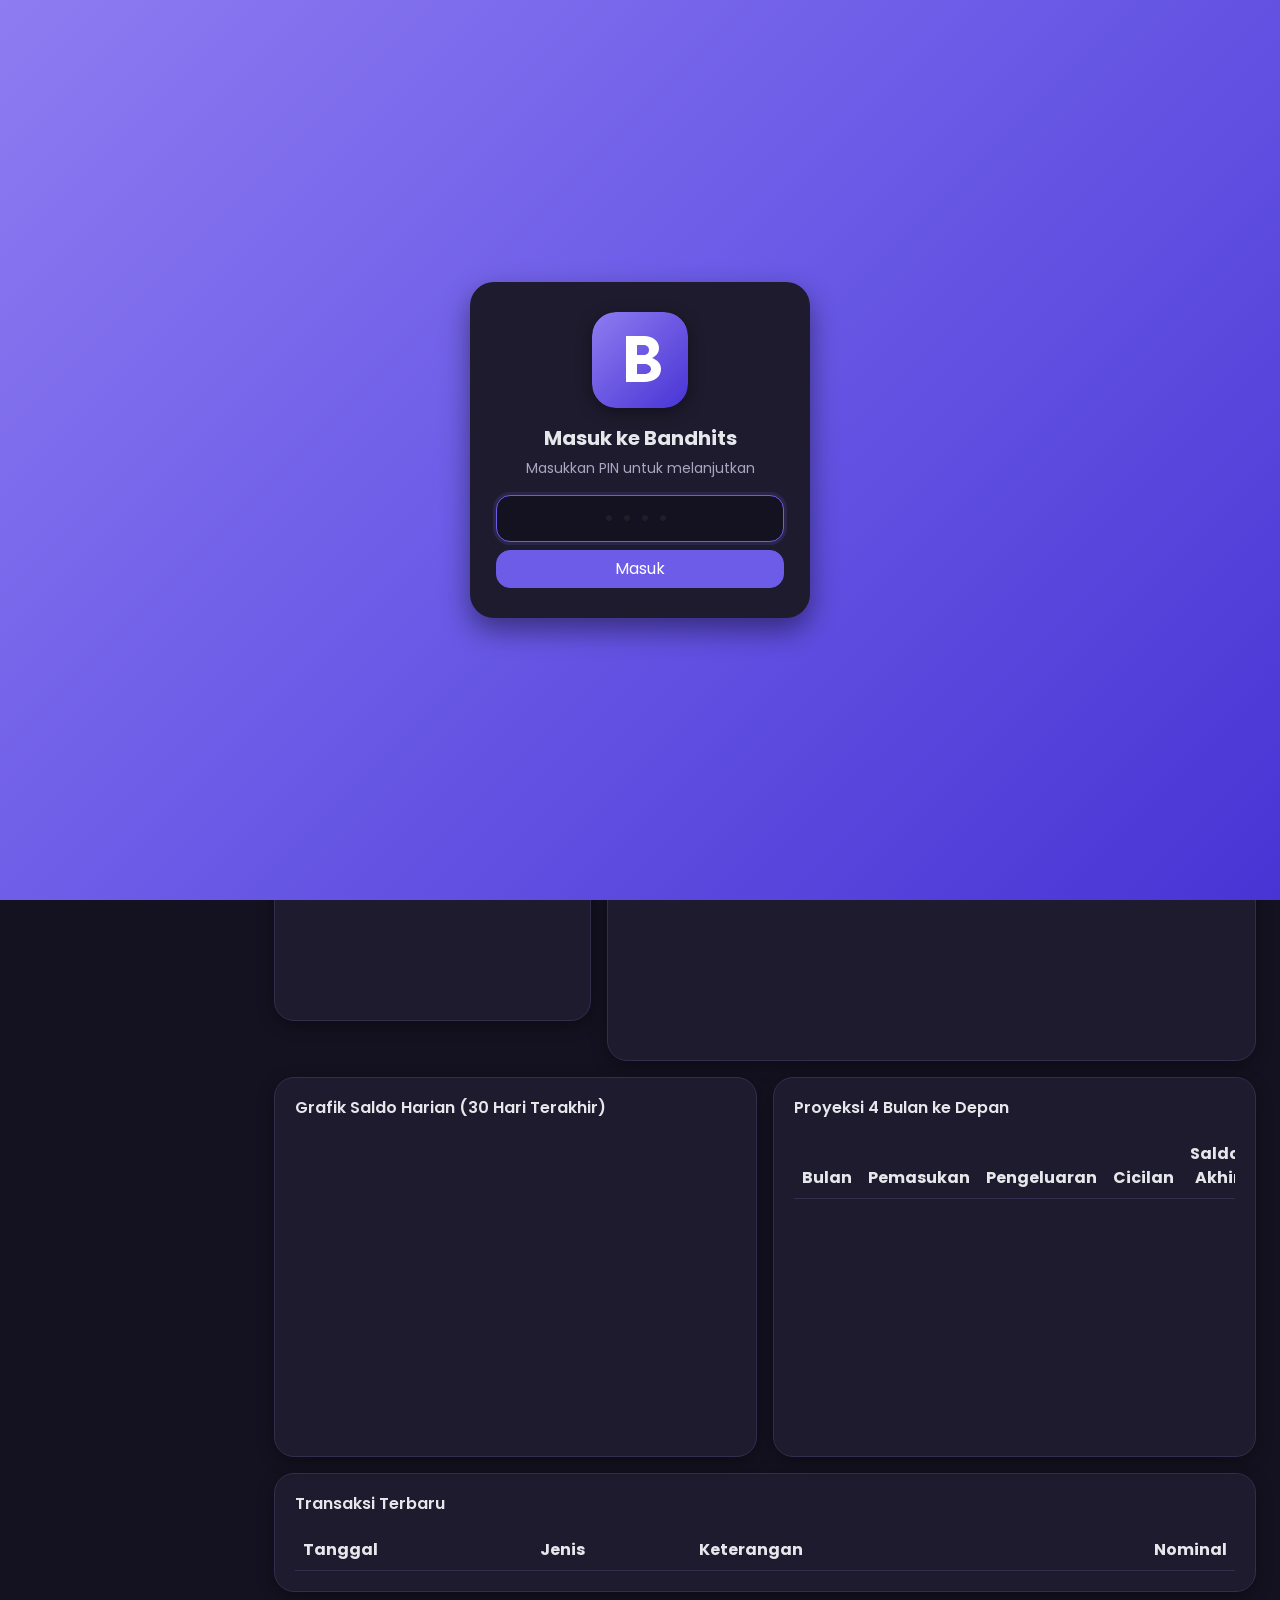
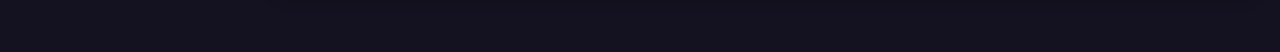
==== commit 8e0970fc: "Perbaikan performa dan aksesibilitas" ====
--- a/index.html
+++ b/index.html
@@ -8,28 +8,28 @@
   <link rel="apple-touch-icon" href="assets/logo.svg">
   <link rel="manifest" href="manifest.json">
   <meta name="theme-color" content="#6C5CE7">
+  <meta name="description" content="Bandhits: aplikasi pencatatan keuangan pribadi - pemasukan, pengeluaran, pinjaman, laporan, dan proyeksi saldo.">
   <meta name="mobile-web-app-capable" content="yes">
   <meta name="apple-mobile-web-app-capable" content="yes">
   <meta name="apple-mobile-web-app-status-bar-style" content="black-translucent">
   <meta name="apple-mobile-web-app-title" content="Bandhits">
   <link rel="preconnect" href="https://fonts.googleapis.com">
   <link rel="preconnect" href="https://cdn.jsdelivr.net" crossorigin>
-  <link rel="preconnect" href="https://cdn.datatables.net" crossorigin>
   <link rel="preconnect" href="https://cdnjs.cloudflare.com" crossorigin>
-  <link href="https://fonts.googleapis.com/css2?family=Poppins:wght@300;400;500;600;700;800&display=swap" rel="stylesheet">
+  <link href="https://fonts.googleapis.com/css2?family=Poppins:wght@400;500;600;700;800&display=swap" rel="stylesheet" media="print" onload="this.media='all'">
+  <noscript><link href="https://fonts.googleapis.com/css2?family=Poppins:wght@400;500;600;700;800&display=swap" rel="stylesheet"></noscript>
   <link href="https://cdn.jsdelivr.net/npm/bootstrap@5.3.3/dist/css/bootstrap.min.css" rel="stylesheet">
-  <link href="https://cdn.jsdelivr.net/npm/bootstrap-icons@1.11.3/font/bootstrap-icons.css" rel="stylesheet">
-  <link href="https://cdn.datatables.net/1.13.8/css/dataTables.bootstrap5.min.css" rel="stylesheet">
-  <link href="https://cdn.datatables.net/responsive/2.5.0/css/responsive.bootstrap5.min.css" rel="stylesheet">
-  <link href="css/style.css?v=1" rel="stylesheet">
+  <link href="https://cdn.jsdelivr.net/npm/bootstrap-icons@1.11.3/font/bootstrap-icons.css" rel="stylesheet" media="print" onload="this.media='all'">
+  <noscript><link href="https://cdn.jsdelivr.net/npm/bootstrap-icons@1.11.3/font/bootstrap-icons.css" rel="stylesheet"></noscript>
+  <link href="css/style.css?v=dbf9cdd9" rel="stylesheet">
 </head>
 <body>
 
   <!-- Layar Kunci PIN -->
-  <div id="pinOverlay" style="position:fixed;inset:0;z-index:200000;background:var(--bg-header-gradient);display:flex;align-items:center;justify-content:center;padding:20px;">
+  <div id="pinOverlay" role="region" aria-label="Masuk ke Bandhits" style="position:fixed;inset:0;z-index:200000;background:var(--bg-header-gradient);display:flex;align-items:center;justify-content:center;padding:20px;">
     <div style="background:var(--bg-card);border-radius:24px;padding:30px 26px;max-width:340px;width:100%;box-shadow:var(--shadow-float);text-align:center;">
       <img src="assets/logo.svg" alt="Logo Bandhits" style="width:96px;height:96px;border-radius:24px;object-fit:cover;margin:0 auto 18px;display:block;box-shadow:var(--shadow-card);">
-      <h5 class="fw-bold mb-2">Masuk ke Bandhits</h5>
+      <h2 class="h5 fw-bold mb-2">Masuk ke Bandhits</h2>
       <p class="text-muted small mb-3">Masukkan PIN untuk melanjutkan</p>
       <input type="password" inputmode="numeric" maxlength="6" id="pinInput" class="form-control text-center mb-2" style="font-size:1.4rem;letter-spacing:8px;" placeholder="••••">
       <div class="text-danger small mb-3" id="pinError" style="display:none;">PIN salah, coba lagi.</div>
@@ -47,7 +47,7 @@
       <div class="brand">
         <div class="brand-logo-wrap">
           <img src="assets/logo.svg" class="brand-logo" alt="Logo Bandhits">
-          <div class="brand-logo-edit" onclick="openModalLogo()" title="Ganti Logo"><i class="bi bi-pencil-fill"></i></div>
+          <div class="brand-logo-edit" onclick="openModalLogo()" title="Ganti Logo" role="button" tabindex="0" aria-label="Ganti logo"><i class="bi bi-pencil-fill"></i></div>
         </div>
         Bandhits
       </div>
@@ -73,8 +73,8 @@
         <div class="topbar-actions">
           <span class="topbar-saldo-pill d-none d-md-flex"><i class="bi bi-wallet2"></i> <span id="topbarSaldoKas">Rp 0</span></span>
           <span class="date-label d-none d-md-inline" id="todayDate"></span>
-          <button id="btnDarkMode"><i class="bi bi-moon-stars-fill"></i></button>
-          <div class="topbar-avatar" onclick="openMenuSheet()"><i class="bi bi-person-fill"></i></div>
+          <button id="btnDarkMode" aria-label="Tombol"><i class="bi bi-moon-stars-fill"></i></button>
+          <div class="topbar-avatar" onclick="openMenuSheet()" role="button" tabindex="0" aria-label="Menu lainnya"><i class="bi bi-person-fill"></i></div>
         </div>
       </header>
 
@@ -89,7 +89,7 @@
     <div class="d-none" id="jatuhTempoDetailPanel" style="margin-top:10px; padding-top:10px; border-top:1px solid rgba(0,0,0,0.12);">
       <div id="jatuhTempoDetailList"></div>
       <div class="text-end mt-2">
-        <a href="javascript:void(0)" onclick="event.stopPropagation(); navigateTo('pengingat')" class="small fw-semibold" style="text-decoration:underline;">Lihat semua di Pengingat &rarr;</a>
+        <a href="#pengingat" onclick="event.preventDefault(); event.stopPropagation(); navigateTo('pengingat')" class="small fw-semibold" style="text-decoration:underline;">Lihat semua di Pengingat &rarr;</a>
       </div>
     </div>
   </div>
@@ -103,7 +103,7 @@
 
   <!-- HERO: Saldo Kas (kartu mengambang ala e-wallet) -->
   <div class="hero-dashboard-card mb-3">
-    <button class="hero-privacy-toggle" id="btnPrivacyToggle" title="Sembunyikan/Tampilkan Saldo"><i class="bi bi-eye-fill" id="iconPrivacyToggle"></i></button>
+    <button class="hero-privacy-toggle" aria-label="Tampilkan atau sembunyikan nominal" id="btnPrivacyToggle" title="Sembunyikan/Tampilkan Saldo"><i class="bi bi-eye-fill" id="iconPrivacyToggle"></i></button>
     <div class="hero-card-topline">
       <div class="hero-card-chip"><i class="bi bi-cpu-fill"></i></div>
       <div class="hero-card-masked">•••• •••• •••• 8842</div>
@@ -169,13 +169,13 @@
   <div class="row g-3 mb-3">
     <div class="col-lg-4">
       <div class="glass-card chart-card">
-        <h6>Distribusi Keuangan (Bulan Berjalan)</h6>
+        <h2 class="h6">Distribusi Keuangan (Bulan Berjalan)</h2>
         <canvas id="chartPie"></canvas>
       </div>
     </div>
     <div class="col-lg-8">
       <div class="glass-card chart-card" style="height:380px; overflow-y:auto;">
-        <h6>Persentase Arus Kas Bulan Ini</h6>
+        <h2 class="h6">Persentase Arus Kas Bulan Ini</h2>
         <div class="row g-3">
           <div class="col-md-6">
             <div class="d-flex justify-content-between align-items-center mb-2">
@@ -200,14 +200,14 @@
   <div class="row g-3 mb-3">
     <div class="col-lg-6">
       <div class="glass-card chart-card" style="height:380px;">
-        <h6>Grafik Saldo Harian (30 Hari Terakhir)</h6>
+        <h2 class="h6">Grafik Saldo Harian (30 Hari Terakhir)</h2>
         <canvas id="chartSaldo"></canvas>
       </div>
     </div>
     <div class="col-lg-6">
-      <div class="glass-card table-card" style="height:380px; overflow-y:auto;">
-        <h6 class="fw-semibold mb-3">Proyeksi 4 Bulan ke Depan</h6>
-        <div class="table-responsive">
+      <div class="glass-card table-card" style="height:380px; overflow-y:auto;" tabindex="0">
+        <h2 class="h6 fw-semibold mb-3">Proyeksi 4 Bulan ke Depan</h2>
+        <div class="table-responsive" tabindex="0">
           <table class="table align-middle mb-0">
             <thead><tr><th>Bulan</th><th class="text-end">Pemasukan</th><th class="text-end">Pengeluaran</th><th class="text-end">Cicilan</th><th class="text-end">Saldo Akhir</th></tr></thead>
             <tbody id="proyeksi4BulanBody"></tbody>
@@ -218,8 +218,8 @@
   </div>
 
   <div class="table-card">
-    <h6 class="fw-semibold mb-3">Transaksi Terbaru</h6>
-    <div class="table-responsive">
+    <h2 class="h6 fw-semibold mb-3">Transaksi Terbaru</h2>
+    <div class="table-responsive" tabindex="0">
       <table class="table align-middle mb-0">
         <thead><tr><th>Tanggal</th><th>Jenis</th><th>Keterangan</th><th class="text-end">Nominal</th></tr></thead>
         <tbody id="recentTransBody"></tbody>
@@ -229,7 +229,7 @@
 </div>
         <div class="page-content d-none fade-in" id="page-pemasukan">
   <div class="hero-dashboard-card mb-3" id="heroPemasukanCard">
-    <button class="hero-privacy-toggle" onclick="togglePemasukanHeroPrivacy()"><i class="bi bi-eye-slash-fill" id="iconPemasukanHeroPrivacy"></i></button>
+    <button class="hero-privacy-toggle" aria-label="Tampilkan atau sembunyikan nominal" onclick="togglePemasukanHeroPrivacy()"><i class="bi bi-eye-slash-fill" id="iconPemasukanHeroPrivacy"></i></button>
     <div class="hero-card-topline">
       <div class="hero-card-chip"><i class="bi bi-arrow-down-circle-fill"></i></div>
     </div>
@@ -239,7 +239,7 @@
   </div>
 
   <div class="d-flex justify-content-between align-items-center mb-3 flex-wrap gap-2">
-    <h6 class="fw-semibold mb-0">Data Pemasukan</h6>
+    <h2 class="h6 fw-semibold mb-0">Data Pemasukan</h2>
     <div class="d-flex gap-2">
       <button class="btn btn-outline-secondary btn-sm" onclick="openModalKategori('Pemasukan')"><i class="bi bi-tags-fill"></i> Kelola Kategori</button>
       <button class="btn btn-gradient-income" onclick="openModalPemasukan()"><i class="bi bi-plus-lg"></i> Tambah Pemasukan</button>
@@ -255,31 +255,31 @@
 </div>
 
 <!-- Modal Tambah/Edit Pemasukan -->
-<div class="modal fade" id="modalPemasukan" tabindex="-1">
+<div class="modal fade" id="modalPemasukan" tabindex="-1" aria-label="Tambah Pemasukan">
   <div class="modal-dialog">
     <div class="modal-content">
       <form id="formPemasukan" onsubmit="submitPemasukan(event)">
         <div class="modal-header border-0">
-          <h5 class="modal-title" id="modalPemasukanTitle">Tambah Pemasukan</h5>
-          <button type="button" class="btn-close" data-bs-dismiss="modal"></button>
+          <h2 class="h5 modal-title" id="modalPemasukanTitle">Tambah Pemasukan</h2>
+          <button type="button" class="btn-close" aria-label="Tutup" data-bs-dismiss="modal"></button>
         </div>
         <div class="modal-body">
           <input type="hidden" id="pemasukanId">
           <div class="mb-3">
-            <label class="form-label">Tanggal</label>
+            <label for="pemasukanTanggal" class="form-label">Tanggal</label>
             <input type="date" class="form-control" id="pemasukanTanggal" required>
           </div>
           <div class="mb-3">
-            <label class="form-label">Kategori</label>
+            <label for="pemasukanKategori" class="form-label">Kategori</label>
             <input type="text" class="form-control" id="pemasukanKategori" list="datalistKategoriPemasukan" placeholder="Contoh: Gaji" required>
             <datalist id="datalistKategoriPemasukan"></datalist>
           </div>
           <div class="mb-3">
-            <label class="form-label">Keterangan</label>
+            <label for="pemasukanKeterangan" class="form-label">Keterangan</label>
             <textarea class="form-control" id="pemasukanKeterangan" rows="2"></textarea>
           </div>
           <div class="mb-1">
-            <label class="form-label">Nominal</label>
+            <label for="pemasukanNominal" class="form-label">Nominal</label>
             <div class="nominal-input-group">
               <span class="nominal-prefix">Rp</span>
               <input type="text" id="pemasukanNominal" oninput="parseRupiahInput(this)" placeholder="0" required>
@@ -296,7 +296,7 @@
 </div>
         <div class="page-content d-none fade-in" id="page-pengeluaran">
   <div class="hero-dashboard-card mb-3" id="heroPengeluaranCard">
-    <button class="hero-privacy-toggle" onclick="togglePengeluaranHeroPrivacy()"><i class="bi bi-eye-slash-fill" id="iconPengeluaranHeroPrivacy"></i></button>
+    <button class="hero-privacy-toggle" aria-label="Tampilkan atau sembunyikan nominal" onclick="togglePengeluaranHeroPrivacy()"><i class="bi bi-eye-slash-fill" id="iconPengeluaranHeroPrivacy"></i></button>
     <div class="hero-card-topline">
       <div class="hero-card-chip"><i class="bi bi-arrow-up-circle-fill"></i></div>
     </div>
@@ -306,9 +306,9 @@
   </div>
 
   <div class="d-flex justify-content-between align-items-center mb-3 flex-wrap gap-2">
-    <h6 class="fw-semibold mb-0">Data Pengeluaran</h6>
+    <h2 class="h6 fw-semibold mb-0">Data Pengeluaran</h2>
     <div class="d-flex align-items-center gap-2 flex-wrap">
-      <select class="form-select form-select-sm" id="filterKategoriPengeluaran" style="width:auto;">
+      <select class="form-select form-select-sm" id="filterKategoriPengeluaran" aria-label="Filter kategori pengeluaran" style="width:auto;">
         <option value="">Semua Kategori</option>
       </select>
       <button class="btn btn-outline-secondary btn-sm" onclick="openModalKategori('Pengeluaran')"><i class="bi bi-tags-fill"></i> Kelola Kategori</button>
@@ -325,31 +325,31 @@
 </div>
 
 <!-- Modal Tambah/Edit Pengeluaran -->
-<div class="modal fade" id="modalPengeluaran" tabindex="-1">
+<div class="modal fade" id="modalPengeluaran" tabindex="-1" aria-label="Tambah Pengeluaran">
   <div class="modal-dialog">
     <div class="modal-content">
       <form id="formPengeluaran" onsubmit="submitPengeluaran(event)">
         <div class="modal-header border-0">
-          <h5 class="modal-title" id="modalPengeluaranTitle">Tambah Pengeluaran</h5>
-          <button type="button" class="btn-close" data-bs-dismiss="modal"></button>
+          <h2 class="h5 modal-title" id="modalPengeluaranTitle">Tambah Pengeluaran</h2>
+          <button type="button" class="btn-close" aria-label="Tutup" data-bs-dismiss="modal"></button>
         </div>
         <div class="modal-body">
           <input type="hidden" id="pengeluaranId">
           <div class="mb-3">
-            <label class="form-label">Tanggal</label>
+            <label for="pengeluaranTanggal" class="form-label">Tanggal</label>
             <input type="date" class="form-control" id="pengeluaranTanggal" required>
           </div>
           <div class="mb-3">
-            <label class="form-label">Kategori</label>
+            <label for="pengeluaranKategori" class="form-label">Kategori</label>
             <input type="text" class="form-control" id="pengeluaranKategori" list="datalistKategoriPengeluaran" placeholder="Contoh: Makan" required>
             <datalist id="datalistKategoriPengeluaran"></datalist>
           </div>
           <div class="mb-3">
-            <label class="form-label">Keterangan</label>
+            <label for="pengeluaranKeterangan" class="form-label">Keterangan</label>
             <textarea class="form-control" id="pengeluaranKeterangan" rows="2"></textarea>
           </div>
           <div class="mb-1">
-            <label class="form-label">Nominal</label>
+            <label for="pengeluaranNominal" class="form-label">Nominal</label>
             <div class="nominal-input-group">
               <span class="nominal-prefix">Rp</span>
               <input type="text" id="pengeluaranNominal" oninput="parseRupiahInput(this)" placeholder="0" required>
@@ -366,7 +366,7 @@
 </div>
         <div class="page-content d-none fade-in" id="page-hutang">
   <div class="hero-dashboard-card mb-3" id="heroPinjamanCard">
-    <button class="hero-privacy-toggle" onclick="togglePinjamanHeroPrivacy()"><i class="bi bi-eye-slash-fill" id="iconPinjamanHeroPrivacy"></i></button>
+    <button class="hero-privacy-toggle" aria-label="Tampilkan atau sembunyikan nominal" onclick="togglePinjamanHeroPrivacy()"><i class="bi bi-eye-slash-fill" id="iconPinjamanHeroPrivacy"></i></button>
     <div class="hero-card-topline">
       <div class="hero-card-chip"><i class="bi bi-credit-card-2-front-fill"></i></div>
     </div>
@@ -376,14 +376,14 @@
   </div>
 
   <div class="d-flex justify-content-between align-items-center mb-3">
-    <h6 class="fw-semibold mb-0">Data Pinjaman</h6>
+    <h2 class="h6 fw-semibold mb-0">Data Pinjaman</h2>
     <button class="btn btn-gradient-debt" onclick="openModalHutang()"><i class="bi bi-plus-lg"></i> Tambah Pinjaman</button>
   </div>
 
   <div class="mini-stat-row cols-2 mb-3" id="hutangSummaryContainer"></div>
 
   <div class="hutang-table-wrap table-card">
-    <div class="table-responsive">
+    <div class="table-responsive" tabindex="0">
       <table class="table align-middle" id="tableHutang" style="width:100%">
         <thead>
           <tr>
@@ -407,39 +407,39 @@
 </div>
 
 <!-- Modal Tambah/Edit Pinjaman -->
-<div class="modal fade" id="modalHutang" tabindex="-1">
+<div class="modal fade" id="modalHutang" tabindex="-1" aria-label="Tambah Pinjaman">
   <div class="modal-dialog">
     <div class="modal-content">
       <form id="formHutang" onsubmit="submitHutang(event)">
         <div class="modal-header border-0">
-          <h5 class="modal-title" id="modalHutangTitle">Tambah Pinjaman</h5>
-          <button type="button" class="btn-close" data-bs-dismiss="modal"></button>
+          <h2 class="h5 modal-title" id="modalHutangTitle">Tambah Pinjaman</h2>
+          <button type="button" class="btn-close" aria-label="Tutup" data-bs-dismiss="modal"></button>
         </div>
         <div class="modal-body">
           <input type="hidden" id="hutangId">
           <div class="mb-3">
-            <label class="form-label">Tanggal</label>
+            <label for="hutangTanggal" class="form-label">Tanggal</label>
             <input type="date" class="form-control" id="hutangTanggal" required>
           </div>
           <div class="mb-3">
-            <label class="form-label">Nama Pihak (Pemberi Pinjaman)</label>
+            <label for="hutangNamaPihak" class="form-label">Nama Pihak (Pemberi Pinjaman)</label>
             <input type="text" class="form-control" id="hutangNamaPihak" placeholder="Contoh: Bank ABC / Koperasi XYZ" required>
           </div>
           <div class="mb-3">
-            <label class="form-label">Keterangan</label>
+            <label for="hutangKeterangan" class="form-label">Keterangan</label>
             <textarea class="form-control" id="hutangKeterangan" rows="2"></textarea>
           </div>
           <div class="mb-3">
-            <label class="form-label">Nominal Pinjaman</label>
+            <label for="hutangNominal" class="form-label">Nominal Pinjaman</label>
             <input type="text" class="form-control" id="hutangNominal" oninput="parseRupiahInput(this); updatePreviewCicilan();" placeholder="0" required>
           </div>
           <div class="row g-2">
             <div class="col-6">
-              <label class="form-label">Jatuh Tempo Cicilan Pertama</label>
+              <label for="hutangJatuhTempo" class="form-label">Jatuh Tempo Cicilan Pertama</label>
               <input type="date" class="form-control" id="hutangJatuhTempo" required>
             </div>
             <div class="col-6">
-              <label class="form-label">Jangka Waktu (bulan)</label>
+              <label for="hutangJangkaWaktu" class="form-label">Jangka Waktu (bulan)</label>
               <input type="number" min="1" step="1" class="form-control" id="hutangJangkaWaktu" oninput="updatePreviewCicilan()" placeholder="12" required>
             </div>
           </div>
@@ -458,13 +458,13 @@
 </div>
 
 <!-- Modal Bayar Cicilan -->
-<div class="modal fade" id="modalBayarHutang" tabindex="-1">
+<div class="modal fade" id="modalBayarHutang" tabindex="-1" aria-label="Bayar Cicilan">
   <div class="modal-dialog">
     <div class="modal-content">
       <form id="formBayarHutang" onsubmit="submitBayarHutang(event)">
         <div class="modal-header border-0">
-          <h5 class="modal-title"><i class="bi bi-cash-coin"></i> Bayar Cicilan</h5>
-          <button type="button" class="btn-close" data-bs-dismiss="modal"></button>
+          <h2 class="h5 modal-title"><i class="bi bi-cash-coin"></i> Bayar Cicilan</h2>
+          <button type="button" class="btn-close" aria-label="Tutup" data-bs-dismiss="modal"></button>
         </div>
         <div class="modal-body">
           <input type="hidden" id="bayarHutangId">
@@ -487,15 +487,15 @@
             </div>
           </div>
           <div class="mb-3">
-            <label class="form-label">Tanggal Bayar</label>
+            <label for="bayarTanggal" class="form-label">Tanggal Bayar</label>
             <input type="date" class="form-control" id="bayarTanggal" required>
           </div>
           <div class="mb-3">
-            <label class="form-label">Nominal Dibayar</label>
+            <label for="bayarNominal" class="form-label">Nominal Dibayar</label>
             <input type="text" class="form-control" id="bayarNominal" oninput="parseRupiahInput(this)" placeholder="0" required>
           </div>
           <div class="mb-1">
-            <label class="form-label">Keterangan (opsional)</label>
+            <label for="bayarKeterangan" class="form-label">Keterangan (opsional)</label>
             <textarea class="form-control" id="bayarKeterangan" rows="2"></textarea>
           </div>
         </div>
@@ -536,7 +536,7 @@
   </div>
 
   <div id="terlambatSection" class="mb-3" style="display:none;">
-    <h6 class="fw-semibold mb-3 text-danger"><i class="bi bi-exclamation-triangle-fill"></i> Cicilan Terlambat</h6>
+    <h2 class="h6 fw-semibold mb-3 text-danger"><i class="bi bi-exclamation-triangle-fill"></i> Cicilan Terlambat</h2>
     <div id="listTerlambat"></div>
   </div>
 
@@ -547,9 +547,9 @@
   <div class="glass-card mb-3">
     <div class="calendar-header">
       <div class="calendar-nav">
-        <button onclick="calPrevMonth()"><i class="bi bi-chevron-left"></i></button>
+        <button onclick="calPrevMonth()" aria-label="Sebelumnya"><i class="bi bi-chevron-left"></i></button>
         <div class="calendar-month-label" id="calMonthLabel">-</div>
-        <button onclick="calNextMonth()"><i class="bi bi-chevron-right"></i></button>
+        <button onclick="calNextMonth()" aria-label="Berikutnya"><i class="bi bi-chevron-right"></i></button>
       </div>
       <div class="d-flex gap-2">
         <button class="btn btn-sm btn-outline-primary" onclick="calGoToday()"><i class="bi bi-calendar-check"></i> Hari Ini</button>
@@ -576,7 +576,7 @@
   </div>
 
   <div class="glass-card" id="calDayDetailCard" style="display:none;">
-    <h6 class="fw-semibold mb-3" id="calDayDetailTitle">Transaksi</h6>
+    <h2 class="h6 fw-semibold mb-3" id="calDayDetailTitle">Transaksi</h2>
     <div id="calDayDetailList"></div>
   </div>
 </div>
@@ -594,15 +594,15 @@
     <div class="glass-card mb-3 filter-panel" id="riwayatFilterPanel">
       <div class="row g-2 align-items-end">
         <div class="col-6 col-md-2">
-          <label class="form-label small">Dari Tanggal</label>
+          <label for="riwayatFilterStart" class="form-label small">Dari Tanggal</label>
           <input type="date" class="form-control form-control-sm" id="riwayatFilterStart">
         </div>
         <div class="col-6 col-md-2">
-          <label class="form-label small">Sampai Tanggal</label>
+          <label for="riwayatFilterEnd" class="form-label small">Sampai Tanggal</label>
           <input type="date" class="form-control form-control-sm" id="riwayatFilterEnd">
         </div>
         <div class="col-6 col-md-2">
-          <label class="form-label small">Jenis</label>
+          <label for="riwayatFilterJenis" class="form-label small">Jenis</label>
           <select class="form-select form-select-sm" id="riwayatFilterJenis">
             <option value="">Semua</option>
             <option value="Pemasukan">Pemasukan</option>
@@ -612,16 +612,16 @@
           </select>
         </div>
         <div class="col-6 col-md-2">
-          <label class="form-label small">Nominal Min</label>
+          <label for="riwayatFilterMin" class="form-label small">Nominal Min</label>
           <input type="text" class="form-control form-control-sm" id="riwayatFilterMin" oninput="parseRupiahInput(this)" placeholder="0">
         </div>
         <div class="col-6 col-md-2">
-          <label class="form-label small">Nominal Maks</label>
+          <label for="riwayatFilterMax" class="form-label small">Nominal Maks</label>
           <input type="text" class="form-control form-control-sm" id="riwayatFilterMax" oninput="parseRupiahInput(this)" placeholder="0">
         </div>
         <div class="col-6 col-md-2 d-flex gap-1">
           <button class="btn btn-primary btn-sm flex-fill" onclick="applyRiwayatFilter()">Terapkan</button>
-          <button class="btn btn-outline-secondary btn-sm" onclick="resetRiwayatFilter()"><i class="bi bi-arrow-counterclockwise"></i></button>
+          <button class="btn btn-outline-secondary btn-sm" onclick="resetRiwayatFilter()" aria-label="Atur ulang"><i class="bi bi-arrow-counterclockwise"></i></button>
         </div>
       </div>
     </div>
@@ -640,9 +640,9 @@
   </div>
 
   <div class="table-card mb-3 table-desktop-only">
-    <h6 class="fw-semibold mb-3">Rekap Bulanan</h6>
+    <h2 class="h6 fw-semibold mb-3">Rekap Bulanan</h2>
     <p class="text-muted small mb-3">Saldo Awal, Total Pemasukan, dan Pengeluaran (sudah termasuk Pembayaran Cicilan) untuk setiap bulan yang tercatat, otomatis dari seluruh riwayat.</p>
-    <div class="table-responsive">
+    <div class="table-responsive" tabindex="0">
       <table class="table align-middle mb-0">
         <thead>
           <tr>
@@ -663,7 +663,7 @@
 
   <div class="mb-3 cards-mobile-only">
     <div class="glass-card mb-3">
-      <h6 class="fw-semibold mb-2">Rekap Bulanan</h6>
+      <h2 class="h6 fw-semibold mb-2">Rekap Bulanan</h2>
       <p class="text-muted small mb-0">Saldo Awal, Total Pemasukan, dan Pengeluaran (sudah termasuk Pembayaran Cicilan) untuk setiap bulan yang tercatat.</p>
     </div>
     <div id="rekapCardsContainer"></div>
@@ -671,7 +671,7 @@
 
   <div class="table-card mb-3">
     <div class="d-flex justify-content-between align-items-center mb-3 flex-wrap gap-2">
-      <h6 class="fw-semibold mb-0">Backup Data</h6>
+      <h2 class="h6 fw-semibold mb-0">Backup Data</h2>
       <div class="d-flex gap-2 flex-wrap">
         <button class="btn btn-outline-primary btn-sm" onclick="aktifkanBackupOtomatis()"><i class="bi bi-clock-history"></i> Aktifkan Backup Otomatis Bulanan</button>
         <button class="btn btn-primary btn-sm" onclick="backupSekarang()"><i class="bi bi-cloud-arrow-up-fill"></i> Backup Sekarang</button>
@@ -685,7 +685,7 @@
   <div class="glass-card mb-3">
     <div class="row g-3 align-items-end">
       <div class="col-md-3">
-        <label class="form-label">Periode</label>
+        <label for="laporanPeriode" class="form-label">Periode</label>
         <select class="form-select" id="laporanPeriode">
           <option value="harian">Rekap Harian</option>
           <option value="mingguan">Rekap Mingguan</option>
@@ -694,11 +694,11 @@
         </select>
       </div>
       <div class="col-md-3">
-        <label class="form-label">Dari Tanggal</label>
+        <label for="laporanStart" class="form-label">Dari Tanggal</label>
         <input type="date" class="form-control" id="laporanStart">
       </div>
       <div class="col-md-3">
-        <label class="form-label">Sampai Tanggal</label>
+        <label for="laporanEnd" class="form-label">Sampai Tanggal</label>
         <input type="date" class="form-control" id="laporanEnd">
       </div>
       <div class="col-md-3">
@@ -714,7 +714,7 @@
   </div>
 
   <div class="table-card mb-3">
-    <div class="table-responsive">
+    <div class="table-responsive" tabindex="0">
       <table class="table align-middle" id="tableLaporan">
         <thead><tr><th>Periode</th><th class="text-end">Pemasukan</th><th class="text-end">Pengeluaran</th><th class="text-end">Pinjaman</th><th class="text-end">Saldo</th></tr></thead>
         <tbody><tr><td colspan="5" class="text-center text-muted py-3">Pilih periode lalu klik "Tampilkan"</td></tr></tbody>
@@ -723,7 +723,7 @@
   </div>
 
   <div class="mt-3">
-    <h6 class="fw-semibold mb-3"><i class="bi bi-journal-text"></i> Rincian per Bulan</h6>
+    <h2 class="h6 fw-semibold mb-3"><i class="bi bi-journal-text"></i> Rincian per Bulan</h2>
     <div class="accordion periode-accordion" id="laporanRinciAccordion"></div>
   </div>
 </div>
@@ -740,13 +740,13 @@
   </div>
 
   <div class="glass-card chart-card mb-3" style="height:360px;">
-    <h6>Proyeksi Saldo Kas 3 Tahun ke Depan (36 Bulan)</h6>
+    <h2 class="h6">Proyeksi Saldo Kas 3 Tahun ke Depan (36 Bulan)</h2>
     <canvas id="chartProyeksi"></canvas>
   </div>
 
   <div class="table-card table-desktop-only">
-    <h6 class="fw-semibold mb-3">Rincian Bulanan</h6>
-    <div class="table-responsive">
+    <h2 class="h6 fw-semibold mb-3">Rincian Bulanan</h2>
+    <div class="table-responsive" tabindex="0">
       <table class="table align-middle mb-0">
         <thead>
           <tr>
@@ -763,7 +763,7 @@
   </div>
 
   <div class="cards-mobile-only">
-    <h6 class="fw-semibold mb-3">Rincian Bulanan</h6>
+    <h2 class="h6 fw-semibold mb-3">Rincian Bulanan</h2>
     <div id="proyeksiCardsContainer"></div>
   </div>
 </div>
@@ -775,22 +775,22 @@
   <nav class="bottom-nav" id="bottomNav">
     <button class="bottom-nav-item" data-page="dashboard"><i class="bi bi-grid-1x2-fill"></i>Beranda</button>
     <button class="bottom-nav-item" data-page="riwayat"><i class="bi bi-clock-history"></i>Riwayat</button>
-    <button class="bottom-nav-item center" onclick="openQuickAddSheet()"><span class="bottom-nav-center-btn"><i class="bi bi-plus-lg"></i></span></button>
+    <button class="bottom-nav-item center" onclick="openQuickAddSheet()" aria-label="Tambah transaksi"><span class="bottom-nav-center-btn"><i class="bi bi-plus-lg"></i></span></button>
     <button class="bottom-nav-item" data-page="pengingat"><i class="bi bi-bell-fill"></i>Pengingat<span class="bottom-nav-badge d-none" id="bottomNavBadgePengingat">0</span></button>
     <button class="bottom-nav-item" onclick="openMenuSheet()"><i class="bi bi-grid-3x3-gap-fill"></i>Lainnya</button>
   </nav>
 
   <!-- Modal Ganti Logo -->
-  <div class="modal fade" id="modalLogo" tabindex="-1">
+  <div class="modal fade" id="modalLogo" tabindex="-1" aria-label="Ganti Logo Aplikasi">
     <div class="modal-dialog">
       <div class="modal-content">
         <form id="formLogo" onsubmit="submitLogo(event)">
           <div class="modal-header border-0">
-            <h5 class="modal-title"><i class="bi bi-image"></i> Ganti Logo Aplikasi</h5>
-            <button type="button" class="btn-close" data-bs-dismiss="modal"></button>
+            <h2 class="h5 modal-title"><i class="bi bi-image"></i> Ganti Logo Aplikasi</h2>
+            <button type="button" class="btn-close" aria-label="Tutup" data-bs-dismiss="modal"></button>
           </div>
           <div class="modal-body">
-            <label class="form-label">Link atau ID File Google Drive</label>
+            <label for="logoInput" class="form-label">Link atau ID File Google Drive</label>
             <input type="text" class="form-control" id="logoInput" placeholder="https://drive.google.com/file/d/.../view" oninput="previewLogoInput()">
             <div class="form-text">
               Upload gambar ke Google Drive &rarr; klik kanan &rarr; <b>Share</b> &rarr; ubah akses ke
@@ -813,21 +813,21 @@
   </div>
 
   <!-- Modal Ubah PIN Login -->
-  <div class="modal fade" id="modalUbahPin" tabindex="-1">
+  <div class="modal fade" id="modalUbahPin" tabindex="-1" aria-label="Ubah PIN Login">
     <div class="modal-dialog">
       <div class="modal-content">
         <form id="formUbahPin" onsubmit="submitUbahPin(event)">
           <div class="modal-header border-0">
-            <h5 class="modal-title"><i class="bi bi-key-fill"></i> Ubah PIN Login</h5>
-            <button type="button" class="btn-close" data-bs-dismiss="modal"></button>
+            <h2 class="h5 modal-title"><i class="bi bi-key-fill"></i> Ubah PIN Login</h2>
+            <button type="button" class="btn-close" aria-label="Tutup" data-bs-dismiss="modal"></button>
           </div>
           <div class="modal-body">
             <div class="mb-3">
-              <label class="form-label">PIN Lama</label>
+              <label for="pinLama" class="form-label">PIN Lama</label>
               <input type="password" inputmode="numeric" maxlength="6" class="form-control" id="pinLama" required>
             </div>
             <div class="mb-3">
-              <label class="form-label">PIN Baru (4-6 digit angka)</label>
+              <label for="pinBaru" class="form-label">PIN Baru (4-6 digit angka)</label>
               <input type="password" inputmode="numeric" maxlength="6" class="form-control" id="pinBaru" required>
             </div>
           </div>
@@ -841,12 +841,12 @@
   </div>
 
   <!-- Modal Kelola Kategori -->
-  <div class="modal fade" id="modalKategori" tabindex="-1">
+  <div class="modal fade" id="modalKategori" tabindex="-1" aria-label="Kelola Kategori">
     <div class="modal-dialog">
       <div class="modal-content">
         <div class="modal-header border-0">
-          <h5 class="modal-title" id="modalKategoriTitle">Kelola Kategori</h5>
-          <button type="button" class="btn-close" data-bs-dismiss="modal"></button>
+          <h2 class="h5 modal-title" id="modalKategoriTitle">Kelola Kategori</h2>
+          <button type="button" class="btn-close" aria-label="Tutup" data-bs-dismiss="modal"></button>
         </div>
         <div class="modal-body">
           <div id="kategoriListContainer" class="mb-3"></div>
@@ -858,18 +858,18 @@
               <div class="flex-fill">
                 <div class="row g-2">
                   <div class="col-8">
-                    <label class="form-label small mb-1">Nama Kategori</label>
+                    <label for="kategoriNamaBaru" class="form-label small mb-1">Nama Kategori</label>
                     <input type="text" class="form-control form-control-sm" id="kategoriNamaBaru" placeholder="Contoh: Zakat" required>
                   </div>
                   <div class="col-4">
-                    <label class="form-label small mb-1">Warna</label>
+                    <label for="kategoriWarnaBaru" class="form-label small mb-1">Warna</label>
                     <input type="color" class="form-control form-control-sm form-control-color w-100" id="kategoriWarnaBaru" value="#6C5CE7" oninput="updateKategoriIconPreview()">
                   </div>
                 </div>
               </div>
             </div>
             <div class="mb-3">
-              <label class="form-label small">Ikon</label>
+              <label for="kategoriIkonBaru" class="form-label small">Ikon</label>
               <select class="form-select form-select-sm" id="kategoriIkonBaru" onchange="updateKategoriIconPreview()">
                 <option value="bi-tag-fill">Umum</option>
                 <option value="bi-cash-stack">Uang</option>
@@ -897,10 +897,10 @@
   </div>
 
   <!-- Off-canvas "Lainnya" -->
-  <div class="offcanvas offcanvas-bottom" tabindex="-1" id="offcanvasMenu" style="border-radius:24px 24px 0 0; max-height:75vh;">
+  <div class="offcanvas offcanvas-bottom" tabindex="-1" id="offcanvasMenu" aria-label="Menu lainnya" style="border-radius:24px 24px 0 0; max-height:75vh;">
     <div class="offcanvas-header">
-      <h5 class="offcanvas-title">Menu Lainnya</h5>
-      <button type="button" class="btn-close" data-bs-dismiss="offcanvas"></button>
+      <h2 class="h5 offcanvas-title">Menu Lainnya</h2>
+      <button type="button" class="btn-close" aria-label="Tutup" data-bs-dismiss="offcanvas"></button>
     </div>
     <div class="offcanvas-body">
       <div class="menu-grid">
@@ -921,13 +921,9 @@
   <script src="https://code.jquery.com/jquery-3.7.1.min.js"></script>
   <script src="https://cdn.jsdelivr.net/npm/bootstrap@5.3.3/dist/js/bootstrap.bundle.min.js"></script>
   <script src="https://cdn.jsdelivr.net/npm/sweetalert2@11"></script>
-  <script src="https://cdn.datatables.net/1.13.8/js/jquery.dataTables.min.js"></script>
-  <script src="https://cdn.datatables.net/1.13.8/js/dataTables.bootstrap5.min.js"></script>
-  <script src="https://cdn.datatables.net/responsive/2.5.0/js/dataTables.responsive.min.js"></script>
-  <script src="https://cdn.datatables.net/responsive/2.5.0/js/responsive.bootstrap5.min.js"></script>
 
   <script src="js/config.js"></script>
-  <script src="js/api.js?v=1"></script>
-  <script src="js/app.js?v=1"></script>
+  <script src="js/api.js?v=272641ba"></script>
+  <script src="js/app.js?v=e164d8dd"></script>
 </body>
 </html>
--- a/css/style.css
+++ b/css/style.css
@@ -1,512 +1 @@
-
-:root{
-  --color-primary:#6C5CE7; --color-primary-dark:#4834D4; --color-primary-light:#eeecfd;
-  --color-primary2:#8E7CF1;
-  --color-income:#10b981; --color-income-light:#e3f8ef;
-  --color-expense:#e11d48; --color-expense-light:#fde8ec;
-  --color-debt:#f59e0b; --color-debt-light:#fef3e2;
-  --color-balance:#6C5CE7; --color-balance-light:#eeecfd;
-  --color-neutral:#64748b; --color-neutral-light:#eef1f5;
-  --color-gold:#C9A227; --color-gold-dark:#8a6d1a; --color-gold-light:#FBF3D9;
-  --bg-body:#f6f5fd;
-  --bg-card:#ffffff;
-  --bg-header-gradient: linear-gradient(135deg, #8E7CF1 0%, #6C5CE7 45%, #4834D4 100%);
-  --text-main:#1a1d29; --text-muted:#6b7280;
-  --border-color:#e6e9ef;
-  --shadow-card:0 4px 16px rgba(108,92,231,0.08), 0 1px 3px rgba(16,24,40,0.05);
-  --shadow-float:0 12px 28px rgba(108,92,231,0.18);
-  --radius:20px;
-}
-body.dark{
-  --bg-body:#141220; --bg-card:#1e1b2e;
-  --text-main:#e5e7eb; --text-muted:#a9a6c0;
-  --border-color:#332e4d;
-  --color-primary-light:rgba(108,92,231,0.22);
-  --color-balance-light:rgba(108,92,231,0.22);
-  --color-neutral-light:rgba(100,116,139,0.25);
-  --color-gold-light:rgba(201,162,39,0.16);
-  --shadow-card:0 4px 16px rgba(0,0,0,0.4);
-  --shadow-float:0 12px 28px rgba(0,0,0,0.45);
-}
-*{ box-sizing:border-box; }
-body{
-  font-family:'Poppins',sans-serif;
-  background:var(--bg-body);
-  color:var(--text-main);
-  margin:0;
-  overflow-x:hidden;
-  transition:background .3s ease,color .3s ease;
-}
-.app-wrapper{ display:flex; min-height:100vh; }
-
-/* ===== SIDEBAR (desktop) ===== */
-.sidebar{
-  width:250px; min-width:250px; background:var(--bg-header-gradient);
-  color:#fff; display:flex; flex-direction:column; padding:22px 14px;
-  position:sticky; top:0; height:100vh; z-index:1000; transition:transform .3s ease;
-}
-.sidebar .brand{ display:flex; align-items:center; gap:10px; padding:0 8px 22px; font-weight:800; font-size:1.3rem; }
-.brand-logo{ width:36px; height:36px; border-radius:12px; object-fit:cover; box-shadow:0 2px 6px rgba(0,0,0,0.2); flex-shrink:0; display:block; background:#fff; }
-.brand-logo-wrap{ position:relative; flex-shrink:0; }
-.brand-logo-edit{
-  position:absolute; bottom:-3px; right:-3px; width:17px; height:17px; border-radius:50%;
-  background:#fff; color:var(--color-primary); display:flex; align-items:center; justify-content:center;
-  font-size:.5rem; border:2px solid var(--color-primary-dark); cursor:pointer; transition:.15s;
-}
-.brand-logo-edit:hover{ transform:scale(1.15); }
-.nav-link{
-  color:rgba(255,255,255,0.85); padding:11px 14px; border-radius:14px; margin-bottom:4px;
-  display:flex; align-items:center; gap:12px; font-weight:500; text-decoration:none; font-size:.92rem;
-  transition:background .2s ease, transform .15s ease, color .2s ease;
-}
-.nav-link i{ font-size:1.05rem; width:18px; text-align:center; }
-.nav-link:hover{ background:rgba(255,255,255,0.14); color:#fff; transform:translateX(2px); }
-.nav-link.active{ background:#fff; color:var(--color-primary-dark); font-weight:700; }
-.sidebar-footer{ margin-top:auto; font-size:.72rem; color:rgba(255,255,255,0.6); padding:8px; }
-
-/* ===== MAIN ===== */
-.main-content{ flex:1; min-width:0; display:flex; flex-direction:column; position:relative; }
-
-.topbar{
-  position:relative;
-  overflow:hidden;
-  display:flex; align-items:center; justify-content:space-between; padding:16px 24px 46px;
-  background:var(--bg-header-gradient);
-  color:#fff;
-  z-index:900;
-}
-.topbar::after{
-  content:'';
-  position:absolute; left:0; right:0; bottom:-1px; height:34px;
-  background:var(--bg-body);
-  border-radius:50% 50% 0 0 / 100% 100% 0 0;
-  transform:scaleX(1.3);
-}
-.topbar h1{ font-size:1.15rem; font-weight:700; margin:0; color:#fff; }
-#btnToggleSidebar{ display:none; background:none; border:none; font-size:1.3rem; color:#fff; }
-.topbar-actions{ display:flex; align-items:center; gap:12px; position:relative; z-index:2; }
-.topbar-actions .date-label{ color:rgba(255,255,255,0.85); font-size:.8rem; }
-#btnDarkMode{ border:none; background:rgba(255,255,255,0.18); width:38px; height:38px; border-radius:50%; display:flex; align-items:center; justify-content:center; font-size:1rem; color:#fff; }
-.topbar-avatar{
-  width:36px; height:36px; border-radius:50%; background:rgba(255,255,255,0.22); color:#fff;
-  display:flex; align-items:center; justify-content:center; font-size:1.1rem; flex-shrink:0;
-}
-.topbar-saldo-pill{
-  display:flex; align-items:center; gap:7px; background:rgba(255,255,255,0.22); color:#fff;
-  padding:6px 13px; border-radius:20px; font-weight:700; font-size:.82rem;
-}
-
-.content-area{ padding:0 24px 60px; margin-top:0; position:relative; z-index:5; overflow-x:hidden; }
-.page-content.d-none{ display:none !important; }
-
-/* ===== CARDS ===== */
-.glass-card{
-  background:var(--bg-card); border:1px solid var(--border-color);
-  border-radius:var(--radius); box-shadow:var(--shadow-card); padding:20px;
-  animation: cardIn .4s ease both;
-}
-@keyframes cardIn{ from{ opacity:0; transform:translateY(10px); } to{ opacity:1; transform:translateY(0); } }
-.stat-card{ display:flex; align-items:center; gap:14px; }
-.stat-icon{ width:50px; height:50px; border-radius:16px; display:flex; align-items:center; justify-content:center; font-size:1.35rem; flex-shrink:0; }
-.stat-icon.income{ background:var(--color-income-light); color:var(--color-income); }
-.stat-icon.expense{ background:var(--color-expense-light); color:var(--color-expense); }
-.stat-icon.debt{ background:var(--color-debt-light); color:var(--color-debt); }
-.stat-icon.balance{ background:var(--color-balance-light); color:var(--color-balance); }
-.stat-label{ color:var(--text-muted); font-size:.8rem; font-weight:500; }
-.stat-value{ font-size:1.3rem; font-weight:700; }
-.chart-card{ height:340px; }
-.chart-card canvas{ max-height:280px !important; }
-.chart-card h6{ font-weight:600; margin-bottom:12px; }
-
-/* ===== DASHBOARD GREETING ===== */
-.dashboard-greeting{ font-size:.93rem; color:var(--text-muted); font-weight:500; margin-bottom:10px; padding-top:16px; }
-.dashboard-greeting b{ color:var(--text-main); font-weight:700; }
-
-/* ===== INSIGHT CARD ===== */
-.insight-card{
-  position:relative; overflow:hidden;
-  background:linear-gradient(120deg, var(--color-gold-light) 0%, var(--bg-card) 65%);
-  border:1px solid var(--color-gold);
-  border-radius:var(--radius);
-  padding:15px 18px;
-  display:flex; align-items:center; gap:13px;
-  animation: cardIn .4s ease both;
-}
-.insight-card-icon{
-  width:42px; height:42px; border-radius:50%; flex-shrink:0;
-  background:linear-gradient(135deg, var(--color-gold), var(--color-gold-dark)); color:#fff;
-  display:flex; align-items:center; justify-content:center; font-size:1.1rem;
-}
-.insight-card-text{ font-size:.84rem; color:var(--text-main); line-height:1.4; }
-.insight-card-text b{ color:var(--color-gold-dark); }
-body.dark .insight-card-text b{ color:#e8c766; }
-
-/* ===== HERO CARD ===== */
-.hero-dashboard-card{
-  position:relative; overflow:hidden;
-  margin-top:16px;
-  background: var(--bg-header-gradient);
-  border-radius:24px; box-shadow:var(--shadow-float);
-  color:#fff; padding:26px 24px;
-  animation: cardIn .4s ease both;
-}
-.hero-dashboard-card::before{
-  content:''; position:absolute; right:-40px; top:-60px; width:180px; height:180px; border-radius:50%;
-  background:rgba(255,255,255,0.10);
-}
-.hero-dashboard-card::after{
-  content:''; position:absolute; left:-30px; bottom:-70px; width:150px; height:150px; border-radius:50%;
-  background:rgba(255,255,255,0.08);
-}
-.hero-card-topline{ display:flex; align-items:center; gap:10px; margin-bottom:14px; position:relative; z-index:1; }
-.hero-card-chip{ width:32px; height:24px; border-radius:6px; background:linear-gradient(135deg,#d4af37,#f5deb3); display:flex; align-items:center; justify-content:center; color:#7a5c00; font-size:.85rem; flex-shrink:0; }
-.hero-card-masked{ font-family:'Courier New',monospace; letter-spacing:2px; color:rgba(255,255,255,0.8); font-size:.8rem; }
-.hero-dashboard-label{
-  position:relative; z-index:1; font-size:.8rem; color:rgba(255,255,255,0.85); font-weight:600; margin-bottom:6px;
-  display:flex; align-items:center; gap:7px; text-transform:uppercase; letter-spacing:.4px;
-}
-.hero-dashboard-value{
-  position:relative; z-index:1; font-size:2.3rem; font-weight:800; letter-spacing:-1px; line-height:1.1; color:#fff;
-  font-variant-numeric:tabular-nums;
-}
-.hero-dashboard-sub{
-  position:relative; z-index:1; margin-top:12px; font-size:.82rem; color:rgba(255,255,255,0.85);
-  display:flex; gap:12px; flex-wrap:wrap; align-items:center;
-}
-.hero-dashboard-sub b{ font-weight:700; color:#fff; }
-.hero-privacy-toggle{
-  position:absolute; top:16px; right:16px; z-index:2;
-  background:rgba(255,255,255,0.2); border:none; color:#fff;
-  width:34px; height:34px; border-radius:50%;
-  display:flex; align-items:center; justify-content:center; cursor:pointer; font-size:.95rem;
-}
-.hero-privacy-toggle:hover{ background:rgba(255,255,255,0.3); }
-
-/* ===== MENU GRID ===== */
-.menu-grid{ display:grid; grid-template-columns:repeat(4,1fr); gap:14px; text-align:center; }
-.menu-grid-item{ display:flex; flex-direction:column; align-items:center; gap:6px; cursor:pointer; }
-.menu-grid-icon{
-  width:52px; height:52px; border-radius:18px; background:var(--color-primary-light); color:var(--color-primary);
-  display:flex; align-items:center; justify-content:center; font-size:1.3rem; transition:transform .15s ease;
-}
-.menu-grid-item:hover .menu-grid-icon{ transform:scale(1.08); }
-.menu-grid-label{ font-size:.72rem; color:var(--text-muted); font-weight:500; }
-
-/* ===== MINI STATS ===== */
-.mini-stat-row{ display:grid; grid-template-columns:repeat(3,1fr); gap:12px; }
-.mini-stat-row.cols-2{ grid-template-columns:repeat(2,1fr); }
-.mini-stat-pill{
-  background:var(--bg-card); border:1px solid var(--border-color);
-  border-radius:18px; padding:14px; display:flex; align-items:center; gap:11px;
-  animation: cardIn .4s ease both;
-}
-.mini-stat-icon{ width:38px; height:38px; border-radius:13px; display:flex; align-items:center; justify-content:center; font-size:1rem; flex-shrink:0; }
-.mini-stat-icon.income{ background:var(--color-income-light); color:var(--color-income); }
-.mini-stat-icon.expense{ background:var(--color-expense-light); color:var(--color-expense); }
-.mini-stat-icon.debt{ background:var(--color-debt-light); color:var(--color-debt); }
-.mini-stat-icon.balance{ background:var(--color-balance-light); color:var(--color-balance); }
-.mini-stat-info{ min-width:0; flex:1; }
-.mini-stat-label{ font-size:.7rem; color:var(--text-muted); font-weight:500; white-space:nowrap; }
-.mini-stat-value{ font-size:1rem; font-weight:700; font-variant-numeric:tabular-nums; }
-.mini-stat-mom{ font-size:.66rem; font-weight:600; margin-top:2px; }
-
-/* ===== EMPTY STATE ===== */
-.empty-state-box{ display:flex; flex-direction:column; align-items:center; justify-content:center; padding:40px 20px; color:var(--text-muted); text-align:center; }
-.empty-state-box i{ font-size:2.2rem; margin-bottom:10px; opacity:.4; }
-.empty-state-box .empty-title{ font-weight:600; color:var(--text-main); margin-bottom:4px; }
-.empty-state-box .empty-sub{ font-size:.8rem; }
-
-/* ===== BADGES ===== */
-.badge-jenis{ padding:4px 11px; border-radius:20px; font-size:.7rem; font-weight:600; display:inline-block; }
-.badge-income{ background:var(--color-income-light); color:var(--color-income); }
-.badge-expense{ background:var(--color-expense-light); color:var(--color-expense); }
-.badge-debt{ background:var(--color-debt-light); color:var(--color-debt); }
-.badge-lunas{ background:var(--color-income-light); color:var(--color-income); }
-.badge-terlambat{ background:var(--color-expense-light); color:var(--color-expense); }
-.badge-segera{ background:linear-gradient(135deg, var(--color-gold-light), #f6e9bd); color:var(--color-gold-dark); border:1px solid var(--color-gold); }
-.badge-menunggu{ background:var(--color-neutral-light); color:var(--color-neutral); }
-body.dark .badge-segera{ color:#f0d68a; border-color:#a5842f; }
-
-/* ===== KATEGORI ===== */
-.kategori-dot{ display:inline-flex; align-items:center; justify-content:center; width:20px; height:20px; border-radius:8px; color:#fff; font-size:.65rem; margin-right:4px; flex-shrink:0; }
-.kategori-icon-preview{
-  width:40px; height:40px; border-radius:14px; display:flex; align-items:center; justify-content:center;
-  font-size:1.1rem; color:#fff; flex-shrink:0; transition:background .15s ease;
-}
-
-/* ===== BUTTONS ===== */
-.btn{ transition:transform .15s ease, opacity .15s ease; border-radius:14px; }
-.btn:active{ transform:scale(0.96); }
-.btn-primary{ background:var(--color-primary); border-color:var(--color-primary); }
-.btn-outline-primary{ color:var(--color-primary); border-color:var(--color-primary); }
-.btn-gradient-income{ background:var(--color-income); color:#fff; border:none; }
-.btn-gradient-expense{ background:var(--color-expense); color:#fff; border:none; }
-.btn-gradient-debt{ background:var(--color-debt); color:#fff; border:none; }
-
-/* ===== SEARCH BAR BESAR ===== */
-.search-bar-large{
-  display:flex; align-items:center; gap:10px;
-  background:var(--bg-card); border:1px solid var(--border-color); border-radius:26px;
-  padding:11px 16px; margin-bottom:12px; box-shadow:var(--shadow-card);
-}
-.search-bar-large i.bi-search{ font-size:1.05rem; color:var(--text-muted); flex-shrink:0; }
-.search-bar-large input{ border:none; outline:none; background:transparent; flex:1; font-size:.9rem; color:var(--text-main); min-width:0; }
-.search-bar-large input::placeholder{ color:var(--text-muted); }
-.search-bar-large .btn-filter-toggle{
-  background:var(--bg-body); border:1px solid var(--border-color); width:34px; height:34px; border-radius:50%;
-  display:flex; align-items:center; justify-content:center; color:var(--text-muted); flex-shrink:0; cursor:pointer;
-}
-.search-bar-large .btn-filter-toggle.active{ background:var(--color-primary); color:#fff; border-color:var(--color-primary); }
-
-.filter-panel{ display:none; }
-.filter-panel.open{ display:block; }
-
-/* ===== TABLE ===== */
-.table-card{ background:var(--bg-card); border-radius:var(--radius); border:1px solid var(--border-color); padding:20px; box-shadow:var(--shadow-card); }
-table.dataTable{ color:var(--text-main); }
-table.dataTable thead th{ border-bottom:2px solid var(--border-color) !important; font-weight:600; font-size:.83rem; }
-table.dataTable tbody td{ border-color:var(--border-color) !important; vertical-align:middle; font-size:.87rem; }
-.dataTables_wrapper .dataTables_filter input,
-.dataTables_wrapper .dataTables_length select{ background:var(--bg-body); color:var(--text-main); border:1px solid var(--border-color); border-radius:8px; padding:5px 10px; }
-.dataTables_wrapper .dataTables_info, .dataTables_wrapper .dataTables_paginate{ color:var(--text-muted) !important; }
-.page-item.active .page-link{ background:var(--color-primary); border-color:var(--color-primary); }
-.page-link{ color:var(--text-main); background:transparent; border-color:var(--border-color); }
-.rekap-row-current{ background: var(--color-primary-light) !important; }
-
-@media (max-width:767px){ .table-desktop-only{ display:none !important; } }
-@media (min-width:768px){ .cards-mobile-only{ display:none !important; } }
-
-.data-row-card{ position:relative; overflow:hidden; background:var(--bg-card); border:1px solid var(--border-color); border-radius:18px; padding:14px; margin-bottom:10px; box-shadow:var(--shadow-card); }
-.data-row-card::after{
-  content:''; position:absolute; right:-20px; top:-20px; width:80px; height:80px; border-radius:50%;
-  background:var(--color-primary-light); z-index:0; pointer-events:none;
-}
-.data-row-card > *{ position:relative; z-index:1; }
-.data-row-card .drc-top{ display:flex; justify-content:space-between; align-items:center; margin-bottom:8px; }
-.data-row-card .drc-title{ font-weight:700; font-size:.92rem; }
-.data-row-card .drc-row{ display:flex; justify-content:space-between; font-size:.82rem; padding:3px 0; }
-.data-row-card .drc-row .label{ color:var(--text-muted); }
-.data-row-card .drc-row .value.positive{ color:var(--color-income); font-weight:600; }
-.data-row-card .drc-row .value.negative{ color:var(--color-expense); font-weight:600; }
-
-/* ===== MODAL ===== */
-.modal-content{ background:var(--bg-card); border-radius:24px; border:1px solid var(--border-color); color:var(--text-main); }
-.form-control, .form-select{ background:var(--bg-body); border:1px solid var(--border-color); color:var(--text-main); border-radius:14px; }
-.form-control:focus, .form-select:focus{ box-shadow:0 0 0 3px rgba(108,92,231,0.15); border-color:var(--color-primary); background:var(--bg-body); color:var(--text-main); }
-.form-control-color{ height:32px; padding:2px; }
-
-.modal-backdrop{ pointer-events:none !important; opacity:0 !important; }
-
-.nominal-input-group{ display:flex; align-items:center; border:1px solid var(--border-color); border-radius:14px; background:var(--bg-body); overflow:hidden; }
-.nominal-input-group .nominal-prefix{ padding:0 12px; font-weight:700; color:var(--color-primary); background:var(--color-primary-light); align-self:stretch; display:flex; align-items:center; font-size:.95rem; }
-.nominal-input-group input{ border:none !important; background:transparent !important; font-size:1.15rem; font-weight:700; padding:10px 12px; flex:1; box-shadow:none !important; }
-.nominal-input-group:focus-within{ box-shadow:0 0 0 3px rgba(108,92,231,0.15); border-color:var(--color-primary); }
-
-/* ===== LOADING ===== */
-#loading-overlay{ position:fixed; inset:0; background:rgba(72,52,212,0.35); display:none; align-items:center; justify-content:center; z-index:99999; opacity:0; transition:opacity .15s ease; }
-#loading-overlay.show{ opacity:1; }
-.spinner{ width:52px; height:52px; border-radius:50%; border:5px solid rgba(255,255,255,0.35); border-top-color:#fff; animation:spin .8s linear infinite; }
-@keyframes spin{ to{ transform:rotate(360deg); } }
-
-/* ===== ALERT DASHBOARD ===== */
-.alert-jatuh-tempo{
-  background:var(--color-debt-light); border:1px solid var(--color-debt); border-radius:18px; padding:13px 16px;
-  display:flex; align-items:center; justify-content:space-between; margin-bottom:14px; color:var(--text-main); cursor:pointer;
-}
-
-/* ===== LOGO MODAL ===== */
-.logo-preview-box{ width:100%; display:flex; justify-content:center; padding:16px; background:var(--bg-body); border-radius:18px; border:1px dashed var(--border-color); margin-top:12px; }
-.logo-preview-box img{ width:76px; height:76px; border-radius:18px; object-fit:cover; box-shadow:var(--shadow-card); }
-
-/* ===== REMINDER CARD ===== */
-.reminder-card{ display:flex; align-items:center; gap:13px; padding:11px 13px; border-radius:16px; background:var(--bg-body); border:1px solid var(--border-color); border-left:3px solid var(--color-primary); margin-bottom:8px; }
-.reminder-card:last-child{ margin-bottom:0; }
-.reminder-card.terlambat{ border-left-color:var(--color-expense); }
-.reminder-card.segera{ border-left-color:var(--color-gold); }
-.reminder-avatar{ width:38px; height:38px; border-radius:50%; background:var(--color-primary-light); color:var(--color-primary); display:flex; align-items:center; justify-content:center; font-weight:700; flex-shrink:0; font-size:.92rem; }
-.reminder-avatar.terlambat{ background:var(--color-expense-light); color:var(--color-expense); }
-.reminder-avatar.segera{ background:var(--color-gold-light); color:var(--color-gold-dark); }
-.reminder-info{ flex:1; min-width:0; }
-.reminder-info .nama{ font-weight:600; font-size:.9rem; }
-.reminder-info .sub{ font-size:.73rem; color:var(--text-muted); }
-.reminder-amount{ text-align:right; flex-shrink:0; }
-.reminder-amount .nominal{ font-weight:700; margin-bottom:4px; font-size:.9rem; }
-
-/* ===== LEDGER ===== */
-.ledger-month{ background:var(--bg-card); border:1px solid var(--border-color); border-radius:20px; margin-bottom:16px; overflow:hidden; box-shadow:var(--shadow-card); }
-.ledger-month:last-child{ margin-bottom:0; }
-.ledger-month-header{ display:flex; align-items:center; justify-content:space-between; padding:15px 18px; background:var(--color-primary-light); border-bottom:1px solid var(--border-color); }
-.ledger-month-header .bulan-nama{ font-weight:700; font-size:.96rem; display:flex; align-items:center; gap:7px; color:var(--color-primary-dark); }
-.ledger-month-header .bulan-total{ font-weight:700; font-size:1rem; color:var(--color-primary-dark); }
-body.dark .ledger-month-header .bulan-nama,
-body.dark .ledger-month-header .bulan-total{ color:#c9c0ff; }
-.ledger-table{ width:100%; }
-.ledger-week-row{ display:flex; align-items:center; justify-content:space-between; padding:13px 18px; border-bottom:1px solid var(--border-color); cursor:pointer; }
-.ledger-week-row:hover{ background:var(--bg-body); }
-.ledger-week-left{ display:flex; align-items:center; gap:11px; }
-.ledger-week-badge{ width:32px; height:32px; border-radius:12px; background:var(--color-primary-light); color:var(--color-primary-dark); display:flex; align-items:center; justify-content:center; font-weight:700; font-size:.78rem; flex-shrink:0; }
-body.dark .ledger-week-badge{ color:#c9c0ff; }
-.ledger-week-badge.ini{ background:var(--color-gold); color:#fff; }
-.ledger-week-date{ font-weight:600; font-size:.87rem; }
-.ledger-week-count{ font-size:.72rem; color:var(--text-muted); }
-.ledger-week-right{ display:flex; align-items:center; gap:9px; }
-.ledger-week-total{ font-weight:700; }
-.ledger-week-chevron{ transition:.2s; color:var(--text-muted); }
-.ledger-week-row.is-open .ledger-week-chevron{ transform:rotate(180deg); }
-.ledger-week-detail{ display:none; padding:6px 18px 14px; background:var(--bg-body); }
-.ledger-week-detail.is-open{ display:block; }
-.badge-minggu-ini{ background:var(--color-gold); color:#fff; font-size:.58rem; font-weight:700; padding:2px 7px; border-radius:20px; text-transform:uppercase; margin-left:7px; }
-.ledger-month-footer{ display:flex; align-items:center; justify-content:space-between; padding:13px 18px; background:var(--bg-body); border-top:2px solid var(--border-color); font-weight:700; }
-.ledger-month-footer .label{ color:var(--text-muted); font-weight:600; font-size:.82rem; text-transform:uppercase; }
-.ledger-month-footer .value{ font-size:1.05rem; color:var(--text-main); }
-
-/* ===== LAPORAN accordion ===== */
-.periode-accordion .accordion-item{ background:var(--bg-card); border:1px solid var(--border-color); border-radius:20px !important; margin-bottom:13px; overflow:hidden; box-shadow:var(--shadow-card); }
-.periode-accordion .accordion-button{ background:transparent; color:var(--text-main); font-weight:600; padding:17px 18px; box-shadow:none !important; }
-.periode-accordion .accordion-button:not(.collapsed){ background:var(--color-primary-light); color:var(--color-primary-dark); }
-body.dark .periode-accordion .accordion-button:not(.collapsed){ color:#c9c0ff; }
-body.dark .periode-accordion .accordion-button::after{ filter:invert(1); }
-.periode-accordion .accordion-body{ padding:15px 18px 18px; }
-.periode-header{ display:flex; align-items:center; justify-content:space-between; width:100%; gap:12px; flex-wrap:wrap; }
-.periode-header .periode-tanggal{ display:flex; align-items:center; gap:9px; }
-.periode-header .periode-total{ font-weight:700; font-size:.96rem; }
-.periode-total-label{ font-size:.6rem; color:var(--text-muted); text-transform:uppercase; text-align:right; margin-bottom:2px; }
-.month-balance-bar{ display:flex; align-items:center; justify-content:center; gap:13px; flex-wrap:wrap; background:var(--bg-body); border:1px solid var(--border-color); border-radius:16px; padding:11px 15px; margin-bottom:15px; font-size:.83rem; }
-.month-balance-bar .balance-item{ display:flex; flex-direction:column; align-items:center; gap:2px; }
-.month-balance-bar .balance-label{ font-size:.66rem; color:var(--text-muted); text-transform:uppercase; }
-.month-balance-bar .balance-value{ font-weight:700; font-size:.96rem; }
-
-/* ===== KALENDER (didesain ulang) ===== */
-.calendar-header{ display:flex; align-items:center; justify-content:space-between; margin-bottom:18px; flex-wrap:wrap; gap:12px; }
-.calendar-nav{ display:flex; align-items:center; gap:12px; }
-.calendar-nav button{
-  width:38px; height:38px; border-radius:50%; border:1px solid var(--border-color); background:var(--bg-body);
-  color:var(--text-main); display:flex; align-items:center; justify-content:center; font-size:1rem; transition:.15s;
-}
-.calendar-nav button:hover{ background:var(--color-primary-light); color:var(--color-primary); border-color:var(--color-primary); }
-.calendar-month-label{ font-weight:800; font-size:1.15rem; min-width:170px; text-align:center; color:var(--text-main); }
-.calendar-grid{ display:grid; grid-template-columns:repeat(7,1fr); gap:6px; }
-.calendar-dow{ text-align:center; font-size:.72rem; font-weight:700; color:var(--text-muted); text-transform:uppercase; letter-spacing:.4px; padding:6px 0; }
-.calendar-cell{
-  min-height:80px; border-radius:16px; border:1px solid var(--border-color); background:var(--bg-body);
-  padding:8px; cursor:pointer; transition:.15s; display:flex; flex-direction:column;
-}
-.calendar-cell:hover{ border-color:var(--color-primary); background:var(--color-primary-light); }
-.calendar-cell.empty{ background:transparent; border:none; cursor:default; }
-.calendar-cell.today{
-  border:2px solid var(--color-primary); background:var(--color-primary-light);
-}
-.calendar-cell.today .calendar-daynum{
-  background:var(--color-primary); color:#fff; width:24px; height:24px; border-radius:50%;
-  display:flex; align-items:center; justify-content:center; font-size:.76rem;
-}
-.calendar-cell.selected{ background:var(--bg-header-gradient); border-color:transparent; }
-.calendar-cell.selected .calendar-daynum{ color:#fff; }
-.calendar-cell.selected:hover{ background:var(--bg-header-gradient); }
-.calendar-daynum{ font-weight:700; font-size:.85rem; color:var(--text-main); }
-.calendar-dots{ display:flex; gap:3px; margin-top:auto; padding-top:6px; flex-wrap:wrap; }
-.calendar-dot{ width:6px; height:6px; border-radius:50%; display:inline-block; }
-.calendar-dot.pemasukan{ background:var(--color-income); }
-.calendar-dot.pengeluaran{ background:var(--color-expense); }
-.calendar-dot.pinjaman{ background:var(--color-gold); }
-.calendar-event-item{
-  display:flex; justify-content:space-between; align-items:center; padding:12px 14px; border-radius:14px;
-  background:var(--bg-body); border-left:4px solid var(--color-primary); margin-bottom:8px;
-}
-.calendar-event-item:last-child{ margin-bottom:0; }
-.calendar-event-item.pemasukan{ border-left-color:var(--color-income); }
-.calendar-event-item.pengeluaran{ border-left-color:var(--color-expense); }
-.calendar-event-item.pinjaman{ border-left-color:var(--color-gold); }
-@media (max-width:767px){
-  .calendar-cell{ min-height:56px; padding:5px; border-radius:12px; }
-  .calendar-daynum{ font-size:.74rem; }
-  .calendar-cell.today .calendar-daynum{ width:20px; height:20px; font-size:.68rem; }
-  .calendar-month-label{ min-width:auto; font-size:1rem; }
-  .calendar-header{ justify-content:space-between; }
-}
-
-/* ===== RIWAYAT / PEMASUKAN / PENGELUARAN — FEED TRANSAKSI ===== */
-.riwayat-filter-sticky{ position:sticky; top:0; z-index:80; padding-top:16px; margin-top:-16px; background:var(--bg-body); }
-.riwayat-feed-date-header{ font-size:.72rem; font-weight:700; color:var(--text-muted); text-transform:uppercase; letter-spacing:.5px; padding:14px 4px 8px; }
-.riwayat-feed-item{ display:flex; align-items:center; gap:13px; padding:12px 14px; background:var(--bg-card); border:1px solid var(--border-color); border-radius:18px; margin-bottom:8px; box-shadow:var(--shadow-card); }
-.riwayat-feed-icon{ width:44px; height:44px; border-radius:50%; display:flex; align-items:center; justify-content:center; font-size:1.15rem; flex-shrink:0; }
-.riwayat-feed-icon.income{ background:var(--color-income-light); color:var(--color-income); }
-.riwayat-feed-icon.expense{ background:var(--color-expense-light); color:var(--color-expense); }
-.riwayat-feed-icon.debt{ background:var(--color-debt-light); color:var(--color-debt); }
-.riwayat-feed-info{ flex:1; min-width:0; }
-.riwayat-feed-info .nama{ font-weight:600; font-size:.9rem; }
-.riwayat-feed-info .sub{ font-size:.74rem; color:var(--text-muted); }
-.riwayat-feed-amount{ text-align:right; flex-shrink:0; }
-.riwayat-feed-amount .nominal{ font-weight:700; font-size:.92rem; }
-.riwayat-feed-amount .nominal.plus{ color:var(--color-income); }
-.riwayat-feed-amount .nominal.minus{ color:var(--color-expense); }
-.riwayat-feed-actions{ display:flex; gap:4px; margin-top:5px; justify-content:flex-end; }
-.riwayat-feed-actions button{ font-size:.7rem; padding:2px 7px; }
-
-/* ===== PINJAMAN: kartu list mode mobile ===== */
-.hutang-card{ position:relative; overflow:hidden; background:var(--bg-card); border:1px solid var(--border-color); border-radius:18px; padding:14px; margin-bottom:10px; box-shadow:var(--shadow-card); }
-.hutang-card::after{
-  content:''; position:absolute; right:-24px; top:-24px; width:90px; height:90px; border-radius:50%;
-  background:var(--color-primary-light); z-index:0; pointer-events:none;
-}
-.hutang-card > *{ position:relative; z-index:1; }
-.hutang-card .hc-top{ display:flex; justify-content:space-between; align-items:flex-start; margin-bottom:8px; gap:8px; }
-.hutang-card .hc-nama{ font-weight:700; font-size:.94rem; }
-.hutang-card .hc-ket{ font-size:.76rem; color:var(--text-muted); }
-.hutang-card .hc-row{ display:flex; justify-content:space-between; font-size:.82rem; padding:3px 0; }
-.hutang-card .hc-row .label{ color:var(--text-muted); }
-.hutang-card .hc-actions{ display:flex; gap:6px; margin-top:10px; }
-.hutang-card .hc-actions .btn{ flex:1; }
-@media (max-width:767px){ .hutang-table-wrap{ display:none; } }
-@media (min-width:768px){ .hutang-cards-wrap{ display:none; } }
-
-/* ===== BOTTOM NAVIGATION (mobile) ===== */
-.bottom-nav{
-  display:none; position:fixed; bottom:0; left:0; right:0; z-index:1000;
-  background:var(--bg-card); border-top:1px solid var(--border-color);
-  padding:6px 6px calc(6px + env(safe-area-inset-bottom));
-  justify-content:space-around; align-items:center;
-  border-radius:24px 24px 0 0;
-  box-shadow:0 -4px 16px rgba(0,0,0,0.06);
-}
-.bottom-nav-item{
-  position:relative; display:flex; flex-direction:column; align-items:center; gap:2px; color:var(--text-muted);
-  background:none; border:none; font-size:.62rem; font-weight:600; padding:4px 6px; flex:1;
-}
-.bottom-nav-item i{ font-size:1.25rem; }
-.bottom-nav-item.active{ color:var(--color-primary); }
-.bottom-nav-item.center{ position:relative; margin-top:-22px; }
-.bottom-nav-item.center .bottom-nav-center-btn{
-  width:50px; height:50px; border-radius:50%; background:var(--bg-header-gradient); color:#fff;
-  display:flex; align-items:center; justify-content:center; font-size:1.4rem; box-shadow:var(--shadow-float);
-}
-.bottom-nav-badge{
-  position:absolute; top:2px; right:10px; background:var(--color-expense); color:#fff;
-  font-size:.6rem; font-weight:700; min-width:16px; height:16px; border-radius:50%;
-  display:flex; align-items:center; justify-content:center; padding:0 3px;
-}
-
-/* ===== RESPONSIVE ===== */
-@media (max-width:991px){
-  .sidebar{ display:none; }
-  #btnToggleSidebar{ display:none; }
-  .content-area{ padding:0 16px calc(90px + env(safe-area-inset-bottom)); }
-  .bottom-nav{ display:flex; }
-  .reminder-card{ flex-wrap:wrap; }
-  .ledger-week-row{ flex-wrap:wrap; gap:8px; }
-  .hero-dashboard-value{ font-size:1.9rem; }
-  .mini-stat-row{ grid-template-columns:1fr; }
-  .topbar-saldo-pill{ display:none !important; }
-  .menu-grid{ grid-template-columns:repeat(4,1fr); }
-}
-@media print{
-  .sidebar, .topbar, .btn, #loading-overlay, .bottom-nav{ display:none !important; }
-  .page-content.d-none{ display:none !important; }
-  body{ background:#fff; color:#000; }
-}
-
-.fade-in{ animation:fadeIn .32s ease; }
-@keyframes fadeIn{ from{ opacity:0; transform:translateY(6px); } to{ opacity:1; transform:translateY(0); } }
-
-/* Perbaikan keterbacaan banner jatuh tempo pada mode gelap */
-body.dark .alert-jatuh-tempo{ background:rgba(245,158,11,0.16); }
+:root{--color-primary:#6C5CE7;--color-primary-dark:#4834D4;--color-primary-light:#eeecfd;--color-primary2:#8E7CF1;--color-income:#10b981;--color-income-light:#e3f8ef;--color-expense:#e11d48;--color-expense-light:#fde8ec;--color-debt:#f59e0b;--color-debt-light:#fef3e2;--color-balance:#6C5CE7;--color-balance-light:#eeecfd;--color-neutral:#64748b;--color-neutral-light:#eef1f5;--color-gold:#C9A227;--color-gold-dark:#8a6d1a;--color-gold-light:#FBF3D9;--bg-body:#f6f5fd;--bg-card:#ffffff;--bg-header-gradient: linear-gradient(135deg, #8E7CF1 0%, #6C5CE7 45%, #4834D4 100%);--text-main:#1a1d29;--text-muted:#6b7280;--border-color:#e6e9ef;--shadow-card:0 4px 16px rgba(108,92,231,.08), 0 1px 3px rgba(16,24,40,.05);--shadow-float:0 12px 28px rgba(108,92,231,.18);--radius:20px}body.dark{--bg-body:#141220;--bg-card:#1e1b2e;--text-main:#e5e7eb;--text-muted:#a9a6c0;--border-color:#332e4d;--color-primary-light:rgba(108,92,231,.22);--color-balance-light:rgba(108,92,231,.22);--color-neutral-light:rgba(100,116,139,.25);--color-gold-light:rgba(201,162,39,.16);--shadow-card:0 4px 16px rgba(0,0,0,.4);--shadow-float:0 12px 28px rgba(0,0,0,.45)}*{box-sizing:border-box}body{font-family:Poppins,sans-serif;background:var(--bg-body);color:var(--text-main);margin:0;overflow-x:hidden;transition:background .3s ease,color .3s ease}.app-wrapper{display:flex;min-height:100vh}.sidebar{width:250px;min-width:250px;background:var(--bg-header-gradient);color:#fff;display:flex;flex-direction:column;padding:22px 14px;position:sticky;top:0;height:100vh;z-index:1000;transition:transform .3s ease}.sidebar .brand{display:flex;align-items:center;gap:10px;padding:0 8px 22px;font-weight:800;font-size:1.3rem}.brand-logo{width:36px;height:36px;border-radius:12px;object-fit:cover;box-shadow:0 2px 6px #0003;flex-shrink:0;display:block;background:#fff}.brand-logo-wrap{position:relative;flex-shrink:0}.brand-logo-edit{position:absolute;bottom:-3px;right:-3px;width:17px;height:17px;border-radius:50%;background:#fff;color:var(--color-primary);display:flex;align-items:center;justify-content:center;font-size:.5rem;border:2px solid var(--color-primary-dark);cursor:pointer;transition:.15s}.brand-logo-edit:hover{transform:scale(1.15)}.nav-link{color:#ffffffd9;padding:11px 14px;border-radius:14px;margin-bottom:4px;display:flex;align-items:center;gap:12px;font-weight:500;text-decoration:none;font-size:.92rem;transition:background .2s ease,transform .15s ease,color .2s ease}.nav-link i{font-size:1.05rem;width:18px;text-align:center}.nav-link:hover{background:#ffffff24;color:#fff;transform:translate(2px)}.nav-link.active{background:#fff;color:var(--color-primary-dark);font-weight:700}.sidebar-footer{margin-top:auto;font-size:.72rem;color:#fff9;padding:8px}.main-content{flex:1;min-width:0;display:flex;flex-direction:column;position:relative}.topbar{position:relative;overflow:hidden;display:flex;align-items:center;justify-content:space-between;padding:16px 24px 46px;background:var(--bg-header-gradient);color:#fff;z-index:900}.topbar:after{content:"";position:absolute;left:0;right:0;bottom:-1px;height:34px;background:var(--bg-body);border-radius:50% 50% 0 0/100% 100% 0 0;transform:scaleX(1.3)}.topbar h1{font-size:1.15rem;font-weight:700;margin:0;color:#fff}#btnToggleSidebar{display:none;background:none;border:none;font-size:1.3rem;color:#fff}.topbar-actions{display:flex;align-items:center;gap:12px;position:relative;z-index:2}.topbar-actions .date-label{color:#ffffffd9;font-size:.8rem}#btnDarkMode{border:none;background:#ffffff2e;width:38px;height:38px;border-radius:50%;display:flex;align-items:center;justify-content:center;font-size:1rem;color:#fff}.topbar-avatar{width:36px;height:36px;border-radius:50%;background:#ffffff38;color:#fff;display:flex;align-items:center;justify-content:center;font-size:1.1rem;flex-shrink:0}.topbar-saldo-pill{display:flex;align-items:center;gap:7px;background:#ffffff38;color:#fff;padding:6px 13px;border-radius:20px;font-weight:700;font-size:.82rem}.content-area{padding:0 24px 60px;margin-top:0;position:relative;z-index:5;overflow-x:hidden}.page-content.d-none{display:none!important}.glass-card{background:var(--bg-card);border:1px solid var(--border-color);border-radius:var(--radius);box-shadow:var(--shadow-card);padding:20px;animation:cardIn .4s ease both}@keyframes cardIn{0%{opacity:0;transform:translateY(10px)}to{opacity:1;transform:translateY(0)}}.stat-card{display:flex;align-items:center;gap:14px}.stat-icon{width:50px;height:50px;border-radius:16px;display:flex;align-items:center;justify-content:center;font-size:1.35rem;flex-shrink:0}.stat-icon.income{background:var(--color-income-light);color:var(--color-income)}.stat-icon.expense{background:var(--color-expense-light);color:var(--color-expense)}.stat-icon.debt{background:var(--color-debt-light);color:var(--color-debt)}.stat-icon.balance{background:var(--color-balance-light);color:var(--color-balance)}.stat-label{color:var(--text-muted);font-size:.8rem;font-weight:500}.stat-value{font-size:1.3rem;font-weight:700}.chart-card{height:340px}.chart-card canvas{max-height:280px!important}.chart-card h6,.chart-card h2.h6{font-weight:600;margin-bottom:12px}.dashboard-greeting{font-size:.93rem;color:var(--text-muted);font-weight:500;margin-bottom:10px;padding-top:16px}.dashboard-greeting b{color:var(--text-main);font-weight:700}.insight-card{position:relative;overflow:hidden;background:linear-gradient(120deg,var(--color-gold-light) 0%,var(--bg-card) 65%);border:1px solid var(--color-gold);border-radius:var(--radius);padding:15px 18px;display:flex;align-items:center;gap:13px;animation:cardIn .4s ease both}.insight-card-icon{width:42px;height:42px;border-radius:50%;flex-shrink:0;background:linear-gradient(135deg,var(--color-gold),var(--color-gold-dark));color:#fff;display:flex;align-items:center;justify-content:center;font-size:1.1rem}.insight-card-text{font-size:.84rem;color:var(--text-main);line-height:1.4}.insight-card-text b{color:var(--color-gold-dark)}body.dark .insight-card-text b{color:#e8c766}.hero-dashboard-card{position:relative;overflow:hidden;margin-top:16px;background:var(--bg-header-gradient);border-radius:24px;box-shadow:var(--shadow-float);color:#fff;padding:26px 24px;animation:cardIn .4s ease both}.hero-dashboard-card:before{content:"";position:absolute;right:-40px;top:-60px;width:180px;height:180px;border-radius:50%;background:#ffffff1a}.hero-dashboard-card:after{content:"";position:absolute;left:-30px;bottom:-70px;width:150px;height:150px;border-radius:50%;background:#ffffff14}.hero-card-topline{display:flex;align-items:center;gap:10px;margin-bottom:14px;position:relative;z-index:1}.hero-card-chip{width:32px;height:24px;border-radius:6px;background:linear-gradient(135deg,#d4af37,wheat);display:flex;align-items:center;justify-content:center;color:#7a5c00;font-size:.85rem;flex-shrink:0}.hero-card-masked{font-family:Courier New,monospace;letter-spacing:2px;color:#fffc;font-size:.8rem}.hero-dashboard-label{position:relative;z-index:1;font-size:.8rem;color:#ffffffd9;font-weight:600;margin-bottom:6px;display:flex;align-items:center;gap:7px;text-transform:uppercase;letter-spacing:.4px}.hero-dashboard-value{position:relative;z-index:1;font-size:2.3rem;font-weight:800;letter-spacing:-1px;line-height:1.1;color:#fff;font-variant-numeric:tabular-nums}.hero-dashboard-sub{position:relative;z-index:1;margin-top:12px;font-size:.82rem;color:#ffffffd9;display:flex;gap:12px;flex-wrap:wrap;align-items:center}.hero-dashboard-sub b{font-weight:700;color:#fff}.hero-privacy-toggle{position:absolute;top:16px;right:16px;z-index:2;background:#fff3;border:none;color:#fff;width:34px;height:34px;border-radius:50%;display:flex;align-items:center;justify-content:center;cursor:pointer;font-size:.95rem}.hero-privacy-toggle:hover{background:#ffffff4d}.menu-grid{display:grid;grid-template-columns:repeat(4,1fr);gap:14px;text-align:center}.menu-grid-item{display:flex;flex-direction:column;align-items:center;gap:6px;cursor:pointer}.menu-grid-icon{width:52px;height:52px;border-radius:18px;background:var(--color-primary-light);color:var(--color-primary);display:flex;align-items:center;justify-content:center;font-size:1.3rem;transition:transform .15s ease}.menu-grid-item:hover .menu-grid-icon{transform:scale(1.08)}.menu-grid-label{font-size:.72rem;color:var(--text-muted);font-weight:500}.mini-stat-row{display:grid;grid-template-columns:repeat(3,1fr);gap:12px}.mini-stat-row.cols-2{grid-template-columns:repeat(2,1fr)}.mini-stat-pill{background:var(--bg-card);border:1px solid var(--border-color);border-radius:18px;padding:14px;display:flex;align-items:center;gap:11px;animation:cardIn .4s ease both}.mini-stat-icon{width:38px;height:38px;border-radius:13px;display:flex;align-items:center;justify-content:center;font-size:1rem;flex-shrink:0}.mini-stat-icon.income{background:var(--color-income-light);color:var(--color-income)}.mini-stat-icon.expense{background:var(--color-expense-light);color:var(--color-expense)}.mini-stat-icon.debt{background:var(--color-debt-light);color:var(--color-debt)}.mini-stat-icon.balance{background:var(--color-balance-light);color:var(--color-balance)}.mini-stat-info{min-width:0;flex:1}.mini-stat-label{font-size:.7rem;color:var(--text-muted);font-weight:500;white-space:nowrap}.mini-stat-value{font-size:1rem;font-weight:700;font-variant-numeric:tabular-nums}.mini-stat-mom{font-size:.66rem;font-weight:600;margin-top:2px}.empty-state-box{display:flex;flex-direction:column;align-items:center;justify-content:center;padding:40px 20px;color:var(--text-muted);text-align:center}.empty-state-box i{font-size:2.2rem;margin-bottom:10px;opacity:.4}.empty-state-box .empty-title{font-weight:600;color:var(--text-main);margin-bottom:4px}.empty-state-box .empty-sub{font-size:.8rem}.badge-jenis{padding:4px 11px;border-radius:20px;font-size:.7rem;font-weight:600;display:inline-block}.badge-income{background:var(--color-income-light);color:var(--color-income)}.badge-expense{background:var(--color-expense-light);color:var(--color-expense)}.badge-debt{background:var(--color-debt-light);color:var(--color-debt)}.badge-lunas{background:var(--color-income-light);color:var(--color-income)}.badge-terlambat{background:var(--color-expense-light);color:var(--color-expense)}.badge-segera{background:linear-gradient(135deg,var(--color-gold-light),#f6e9bd);color:var(--color-gold-dark);border:1px solid var(--color-gold)}.badge-menunggu{background:var(--color-neutral-light);color:var(--color-neutral)}body.dark .badge-segera{color:#f0d68a;border-color:#a5842f}.kategori-dot{display:inline-flex;align-items:center;justify-content:center;width:20px;height:20px;border-radius:8px;color:#fff;font-size:.65rem;margin-right:4px;flex-shrink:0}.kategori-icon-preview{width:40px;height:40px;border-radius:14px;display:flex;align-items:center;justify-content:center;font-size:1.1rem;color:#fff;flex-shrink:0;transition:background .15s ease}.btn{transition:transform .15s ease,opacity .15s ease;border-radius:14px}.btn:active{transform:scale(.96)}.btn-primary{background:var(--color-primary);border-color:var(--color-primary)}.btn-outline-primary{color:var(--color-primary);border-color:var(--color-primary)}.btn-gradient-income{background:var(--color-income);color:#fff;border:none}.btn-gradient-expense{background:var(--color-expense);color:#fff;border:none}.btn-gradient-debt{background:var(--color-debt);color:#fff;border:none}.search-bar-large{display:flex;align-items:center;gap:10px;background:var(--bg-card);border:1px solid var(--border-color);border-radius:26px;padding:11px 16px;margin-bottom:12px;box-shadow:var(--shadow-card)}.search-bar-large i.bi-search{font-size:1.05rem;color:var(--text-muted);flex-shrink:0}.search-bar-large input{border:none;outline:none;background:transparent;flex:1;font-size:.9rem;color:var(--text-main);min-width:0}.search-bar-large input::placeholder{color:var(--text-muted)}.search-bar-large .btn-filter-toggle{background:var(--bg-body);border:1px solid var(--border-color);width:34px;height:34px;border-radius:50%;display:flex;align-items:center;justify-content:center;color:var(--text-muted);flex-shrink:0;cursor:pointer}.search-bar-large .btn-filter-toggle.active{background:var(--color-primary);color:#fff;border-color:var(--color-primary)}.filter-panel{display:none}.filter-panel.open{display:block}.table-card{background:var(--bg-card);border-radius:var(--radius);border:1px solid var(--border-color);padding:20px;box-shadow:var(--shadow-card)}table.dataTable{color:var(--text-main)}table.dataTable thead th{border-bottom:2px solid var(--border-color)!important;font-weight:600;font-size:.83rem}table.dataTable tbody td{border-color:var(--border-color)!important;vertical-align:middle;font-size:.87rem}.dataTables_wrapper .dataTables_filter input,.dataTables_wrapper .dataTables_length select{background:var(--bg-body);color:var(--text-main);border:1px solid var(--border-color);border-radius:8px;padding:5px 10px}.dataTables_wrapper .dataTables_info,.dataTables_wrapper .dataTables_paginate{color:var(--text-muted)!important}.page-item.active .page-link{background:var(--color-primary);border-color:var(--color-primary)}.page-link{color:var(--text-main);background:transparent;border-color:var(--border-color)}.rekap-row-current{background:var(--color-primary-light)!important}@media(max-width:767px){.table-desktop-only{display:none!important}}@media(min-width:768px){.cards-mobile-only{display:none!important}}.data-row-card{position:relative;overflow:hidden;background:var(--bg-card);border:1px solid var(--border-color);border-radius:18px;padding:14px;margin-bottom:10px;box-shadow:var(--shadow-card)}.data-row-card:after{content:"";position:absolute;right:-20px;top:-20px;width:80px;height:80px;border-radius:50%;background:var(--color-primary-light);z-index:0;pointer-events:none}.data-row-card>*{position:relative;z-index:1}.data-row-card .drc-top{display:flex;justify-content:space-between;align-items:center;margin-bottom:8px}.data-row-card .drc-title{font-weight:700;font-size:.92rem}.data-row-card .drc-row{display:flex;justify-content:space-between;font-size:.82rem;padding:3px 0}.data-row-card .drc-row .label{color:var(--text-muted)}.data-row-card .drc-row .value.positive{color:var(--color-income);font-weight:600}.data-row-card .drc-row .value.negative{color:var(--color-expense);font-weight:600}.modal-content{background:var(--bg-card);border-radius:24px;border:1px solid var(--border-color);color:var(--text-main)}.form-control,.form-select{background:var(--bg-body);border:1px solid var(--border-color);color:var(--text-main);border-radius:14px}.form-control:focus,.form-select:focus{box-shadow:0 0 0 3px #6c5ce726;border-color:var(--color-primary);background:var(--bg-body);color:var(--text-main)}.form-control-color{height:32px;padding:2px}.modal-backdrop{pointer-events:none!important;opacity:0!important}.nominal-input-group{display:flex;align-items:center;border:1px solid var(--border-color);border-radius:14px;background:var(--bg-body);overflow:hidden}.nominal-input-group .nominal-prefix{padding:0 12px;font-weight:700;color:var(--color-primary);background:var(--color-primary-light);align-self:stretch;display:flex;align-items:center;font-size:.95rem}.nominal-input-group input{border:none!important;background:transparent!important;font-size:1.15rem;font-weight:700;padding:10px 12px;flex:1;box-shadow:none!important}.nominal-input-group:focus-within{box-shadow:0 0 0 3px #6c5ce726;border-color:var(--color-primary)}#loading-overlay{position:fixed;inset:0;background:#4834d459;display:none;align-items:center;justify-content:center;z-index:99999;opacity:0;transition:opacity .15s ease}#loading-overlay.show{opacity:1}.spinner{width:52px;height:52px;border-radius:50%;border:5px solid rgba(255,255,255,.35);border-top-color:#fff;animation:spin .8s linear infinite}@keyframes spin{to{transform:rotate(360deg)}}.alert-jatuh-tempo{background:var(--color-debt-light);border:1px solid var(--color-debt);border-radius:18px;padding:13px 16px;display:flex;align-items:center;justify-content:space-between;margin-bottom:14px;color:var(--text-main);cursor:pointer}.logo-preview-box{width:100%;display:flex;justify-content:center;padding:16px;background:var(--bg-body);border-radius:18px;border:1px dashed var(--border-color);margin-top:12px}.logo-preview-box img{width:76px;height:76px;border-radius:18px;object-fit:cover;box-shadow:var(--shadow-card)}.reminder-card{display:flex;align-items:center;gap:13px;padding:11px 13px;border-radius:16px;background:var(--bg-body);border:1px solid var(--border-color);border-left:3px solid var(--color-primary);margin-bottom:8px}.reminder-card:last-child{margin-bottom:0}.reminder-card.terlambat{border-left-color:var(--color-expense)}.reminder-card.segera{border-left-color:var(--color-gold)}.reminder-avatar{width:38px;height:38px;border-radius:50%;background:var(--color-primary-light);color:var(--color-primary);display:flex;align-items:center;justify-content:center;font-weight:700;flex-shrink:0;font-size:.92rem}.reminder-avatar.terlambat{background:var(--color-expense-light);color:var(--color-expense)}.reminder-avatar.segera{background:var(--color-gold-light);color:var(--color-gold-dark)}.reminder-info{flex:1;min-width:0}.reminder-info .nama{font-weight:600;font-size:.9rem}.reminder-info .sub{font-size:.73rem;color:var(--text-muted)}.reminder-amount{text-align:right;flex-shrink:0}.reminder-amount .nominal{font-weight:700;margin-bottom:4px;font-size:.9rem}.ledger-month{background:var(--bg-card);border:1px solid var(--border-color);border-radius:20px;margin-bottom:16px;overflow:hidden;box-shadow:var(--shadow-card)}.ledger-month:last-child{margin-bottom:0}.ledger-month-header{display:flex;align-items:center;justify-content:space-between;padding:15px 18px;background:var(--color-primary-light);border-bottom:1px solid var(--border-color)}.ledger-month-header .bulan-nama{font-weight:700;font-size:.96rem;display:flex;align-items:center;gap:7px;color:var(--color-primary-dark)}.ledger-month-header .bulan-total{font-weight:700;font-size:1rem;color:var(--color-primary-dark)}body.dark .ledger-month-header .bulan-nama,body.dark .ledger-month-header .bulan-total{color:#c9c0ff}.ledger-table{width:100%}.ledger-week-row{display:flex;align-items:center;justify-content:space-between;padding:13px 18px;border-bottom:1px solid var(--border-color);cursor:pointer}.ledger-week-row:hover{background:var(--bg-body)}.ledger-week-left{display:flex;align-items:center;gap:11px}.ledger-week-badge{width:32px;height:32px;border-radius:12px;background:var(--color-primary-light);color:var(--color-primary-dark);display:flex;align-items:center;justify-content:center;font-weight:700;font-size:.78rem;flex-shrink:0}body.dark .ledger-week-badge{color:#c9c0ff}.ledger-week-badge.ini{background:var(--color-gold);color:#fff}.ledger-week-date{font-weight:600;font-size:.87rem}.ledger-week-count{font-size:.72rem;color:var(--text-muted)}.ledger-week-right{display:flex;align-items:center;gap:9px}.ledger-week-total{font-weight:700}.ledger-week-chevron{transition:.2s;color:var(--text-muted)}.ledger-week-row.is-open .ledger-week-chevron{transform:rotate(180deg)}.ledger-week-detail{display:none;padding:6px 18px 14px;background:var(--bg-body)}.ledger-week-detail.is-open{display:block}.badge-minggu-ini{background:var(--color-gold);color:#fff;font-size:.58rem;font-weight:700;padding:2px 7px;border-radius:20px;text-transform:uppercase;margin-left:7px}.ledger-month-footer{display:flex;align-items:center;justify-content:space-between;padding:13px 18px;background:var(--bg-body);border-top:2px solid var(--border-color);font-weight:700}.ledger-month-footer .label{color:var(--text-muted);font-weight:600;font-size:.82rem;text-transform:uppercase}.ledger-month-footer .value{font-size:1.05rem;color:var(--text-main)}.periode-accordion .accordion-item{background:var(--bg-card);border:1px solid var(--border-color);border-radius:20px!important;margin-bottom:13px;overflow:hidden;box-shadow:var(--shadow-card)}.periode-accordion .accordion-button{background:transparent;color:var(--text-main);font-weight:600;padding:17px 18px;box-shadow:none!important}.periode-accordion .accordion-button:not(.collapsed){background:var(--color-primary-light);color:var(--color-primary-dark)}body.dark .periode-accordion .accordion-button:not(.collapsed){color:#c9c0ff}body.dark .periode-accordion .accordion-button:after{filter:invert(1)}.periode-accordion .accordion-body{padding:15px 18px 18px}.periode-header{display:flex;align-items:center;justify-content:space-between;width:100%;gap:12px;flex-wrap:wrap}.periode-header .periode-tanggal{display:flex;align-items:center;gap:9px}.periode-header .periode-total{font-weight:700;font-size:.96rem}.periode-total-label{font-size:.6rem;color:var(--text-muted);text-transform:uppercase;text-align:right;margin-bottom:2px}.month-balance-bar{display:flex;align-items:center;justify-content:center;gap:13px;flex-wrap:wrap;background:var(--bg-body);border:1px solid var(--border-color);border-radius:16px;padding:11px 15px;margin-bottom:15px;font-size:.83rem}.month-balance-bar .balance-item{display:flex;flex-direction:column;align-items:center;gap:2px}.month-balance-bar .balance-label{font-size:.66rem;color:var(--text-muted);text-transform:uppercase}.month-balance-bar .balance-value{font-weight:700;font-size:.96rem}.calendar-header{display:flex;align-items:center;justify-content:space-between;margin-bottom:18px;flex-wrap:wrap;gap:12px}.calendar-nav{display:flex;align-items:center;gap:12px}.calendar-nav button{width:38px;height:38px;border-radius:50%;border:1px solid var(--border-color);background:var(--bg-body);color:var(--text-main);display:flex;align-items:center;justify-content:center;font-size:1rem;transition:.15s}.calendar-nav button:hover{background:var(--color-primary-light);color:var(--color-primary);border-color:var(--color-primary)}.calendar-month-label{font-weight:800;font-size:1.15rem;min-width:170px;text-align:center;color:var(--text-main)}.calendar-grid{display:grid;grid-template-columns:repeat(7,1fr);gap:6px}.calendar-dow{text-align:center;font-size:.72rem;font-weight:700;color:var(--text-muted);text-transform:uppercase;letter-spacing:.4px;padding:6px 0}.calendar-cell{min-height:80px;border-radius:16px;border:1px solid var(--border-color);background:var(--bg-body);padding:8px;cursor:pointer;transition:.15s;display:flex;flex-direction:column}.calendar-cell:hover{border-color:var(--color-primary);background:var(--color-primary-light)}.calendar-cell.empty{background:transparent;border:none;cursor:default}.calendar-cell.today{border:2px solid var(--color-primary);background:var(--color-primary-light)}.calendar-cell.today .calendar-daynum{background:var(--color-primary);color:#fff;width:24px;height:24px;border-radius:50%;display:flex;align-items:center;justify-content:center;font-size:.76rem}.calendar-cell.selected{background:var(--bg-header-gradient);border-color:transparent}.calendar-cell.selected .calendar-daynum{color:#fff}.calendar-cell.selected:hover{background:var(--bg-header-gradient)}.calendar-daynum{font-weight:700;font-size:.85rem;color:var(--text-main)}.calendar-dots{display:flex;gap:3px;margin-top:auto;padding-top:6px;flex-wrap:wrap}.calendar-dot{width:6px;height:6px;border-radius:50%;display:inline-block}.calendar-dot.pemasukan{background:var(--color-income)}.calendar-dot.pengeluaran{background:var(--color-expense)}.calendar-dot.pinjaman{background:var(--color-gold)}.calendar-event-item{display:flex;justify-content:space-between;align-items:center;padding:12px 14px;border-radius:14px;background:var(--bg-body);border-left:4px solid var(--color-primary);margin-bottom:8px}.calendar-event-item:last-child{margin-bottom:0}.calendar-event-item.pemasukan{border-left-color:var(--color-income)}.calendar-event-item.pengeluaran{border-left-color:var(--color-expense)}.calendar-event-item.pinjaman{border-left-color:var(--color-gold)}@media(max-width:767px){.calendar-cell{min-height:56px;padding:5px;border-radius:12px}.calendar-daynum{font-size:.74rem}.calendar-cell.today .calendar-daynum{width:20px;height:20px;font-size:.68rem}.calendar-month-label{min-width:auto;font-size:1rem}.calendar-header{justify-content:space-between}}.riwayat-filter-sticky{position:sticky;top:0;z-index:80;padding-top:16px;margin-top:-16px;background:var(--bg-body)}.riwayat-feed-date-header{font-size:.72rem;font-weight:700;color:var(--text-muted);text-transform:uppercase;letter-spacing:.5px;padding:14px 4px 8px}.riwayat-feed-item{display:flex;align-items:center;gap:13px;padding:12px 14px;background:var(--bg-card);border:1px solid var(--border-color);border-radius:18px;margin-bottom:8px;box-shadow:var(--shadow-card)}.riwayat-feed-icon{width:44px;height:44px;border-radius:50%;display:flex;align-items:center;justify-content:center;font-size:1.15rem;flex-shrink:0}.riwayat-feed-icon.income{background:var(--color-income-light);color:var(--color-income)}.riwayat-feed-icon.expense{background:var(--color-expense-light);color:var(--color-expense)}.riwayat-feed-icon.debt{background:var(--color-debt-light);color:var(--color-debt)}.riwayat-feed-info{flex:1;min-width:0}.riwayat-feed-info .nama{font-weight:600;font-size:.9rem}.riwayat-feed-info .sub{font-size:.74rem;color:var(--text-muted)}.riwayat-feed-amount{text-align:right;flex-shrink:0}.riwayat-feed-amount .nominal{font-weight:700;font-size:.92rem}.riwayat-feed-amount .nominal.plus{color:var(--color-income)}.riwayat-feed-amount .nominal.minus{color:var(--color-expense)}.riwayat-feed-actions{display:flex;gap:4px;margin-top:5px;justify-content:flex-end}.riwayat-feed-actions button{font-size:.7rem;padding:2px 7px}.hutang-card{position:relative;overflow:hidden;background:var(--bg-card);border:1px solid var(--border-color);border-radius:18px;padding:14px;margin-bottom:10px;box-shadow:var(--shadow-card)}.hutang-card:after{content:"";position:absolute;right:-24px;top:-24px;width:90px;height:90px;border-radius:50%;background:var(--color-primary-light);z-index:0;pointer-events:none}.hutang-card>*{position:relative;z-index:1}.hutang-card .hc-top{display:flex;justify-content:space-between;align-items:flex-start;margin-bottom:8px;gap:8px}.hutang-card .hc-nama{font-weight:700;font-size:.94rem}.hutang-card .hc-ket{font-size:.76rem;color:var(--text-muted)}.hutang-card .hc-row{display:flex;justify-content:space-between;font-size:.82rem;padding:3px 0}.hutang-card .hc-row .label{color:var(--text-muted)}.hutang-card .hc-actions{display:flex;gap:6px;margin-top:10px}.hutang-card .hc-actions .btn{flex:1}@media(max-width:767px){.hutang-table-wrap{display:none}}@media(min-width:768px){.hutang-cards-wrap{display:none}}.bottom-nav{display:none;position:fixed;bottom:0;left:0;right:0;z-index:1000;background:var(--bg-card);border-top:1px solid var(--border-color);padding:6px 6px calc(6px + env(safe-area-inset-bottom));justify-content:space-around;align-items:center;border-radius:24px 24px 0 0;box-shadow:0 -4px 16px #0000000f}.bottom-nav-item{position:relative;display:flex;flex-direction:column;align-items:center;gap:2px;color:var(--text-muted);background:none;border:none;font-size:.62rem;font-weight:600;padding:4px 6px;flex:1}.bottom-nav-item i{font-size:1.25rem}.bottom-nav-item.active{color:var(--color-primary)}.bottom-nav-item.center{position:relative;margin-top:-22px}.bottom-nav-item.center .bottom-nav-center-btn{width:50px;height:50px;border-radius:50%;background:var(--bg-header-gradient);color:#fff;display:flex;align-items:center;justify-content:center;font-size:1.4rem;box-shadow:var(--shadow-float)}.bottom-nav-badge{position:absolute;top:2px;right:10px;background:var(--color-expense);color:#fff;font-size:.6rem;font-weight:700;min-width:16px;height:16px;border-radius:50%;display:flex;align-items:center;justify-content:center;padding:0 3px}@media(max-width:991px){.sidebar,#btnToggleSidebar{display:none}.content-area{padding:0 16px calc(90px + env(safe-area-inset-bottom))}.bottom-nav{display:flex}.reminder-card{flex-wrap:wrap}.ledger-week-row{flex-wrap:wrap;gap:8px}.hero-dashboard-value{font-size:1.9rem}.mini-stat-row{grid-template-columns:1fr}.topbar-saldo-pill{display:none!important}.menu-grid{grid-template-columns:repeat(4,1fr)}}@media print{.sidebar,.topbar,.btn,#loading-overlay,.bottom-nav,.page-content.d-none{display:none!important}body{background:#fff;color:#000}}.fade-in{animation:fadeIn .32s ease}@keyframes fadeIn{0%{opacity:0;transform:translateY(6px)}to{opacity:1;transform:translateY(0)}}body.dark .alert-jatuh-tempo{background:#f59e0b29}.btn-primary,.btn-primary:hover,.btn-primary:focus,.btn-primary:active{color:#fff}.btn-gradient-income{background:#047857}.btn-gradient-expense{background:#be123c}.btn-gradient-debt{background:#b45309}.alert-jatuh-tempo a{color:#92400e}.nominal-input-group .nominal-prefix{color:var(--color-primary-dark)}body.dark .alert-jatuh-tempo a{color:#fbbf24}body.dark .nominal-input-group .nominal-prefix{color:#c9c0ff}body.dark .btn-outline-primary{color:#b8adff;border-color:#b8adff}body.dark .text-muted{color:var(--text-muted)!important}:root{--text-muted:#5b6471}body.dark{--text-muted:#a9a6c0}.table{--bs-table-bg:transparent;--bs-table-color:var(--text-main);--bs-table-border-color:var(--border-color);--bs-table-hover-bg:var(--color-primary-light);--bs-table-hover-color:var(--text-main)}.text-warning{color:#92400e!important}.text-success{color:#047857!important}.text-danger{color:#be123c!important}body.dark .text-warning{color:#fbbf24!important}body.dark .text-success{color:#34d399!important}body.dark .text-danger{color:#fb7185!important}.btn-outline-secondary{--bs-btn-color:#4b535c;--bs-btn-border-color:#6c757d}body.dark .btn-outline-secondary{--bs-btn-color:#c4c2da;--bs-btn-border-color:#8b88a8;--bs-btn-hover-color:#1e1b2e;--bs-btn-hover-bg:#c4c2da}body.dark .btn-outline-danger{--bs-btn-color:#fb7185;--bs-btn-border-color:#fb7185;--bs-btn-hover-color:#1e1b2e;--bs-btn-hover-bg:#fb7185;--bs-btn-hover-border-color:#fb7185}body.dark .btn-outline-success{--bs-btn-color:#34d399;--bs-btn-border-color:#34d399;--bs-btn-hover-color:#1e1b2e;--bs-btn-hover-bg:#34d399;--bs-btn-hover-border-color:#34d399}.badge-income,.badge-lunas{color:#047857}.badge-expense,.badge-terlambat{color:#be123c}.badge-menunggu{color:#475569}body.dark .badge-menunggu{color:#cbd5e1}.badge-minggu-ini,.ledger-week-badge.ini,body.dark .ledger-week-badge.ini{background:var(--color-gold-dark);color:#fff}.btn-outline-success{--bs-btn-color:#0f6b46;--bs-btn-border-color:#198754}.btn-outline-danger{--bs-btn-color:#be123c;--bs-btn-border-color:#dc3545}.riwayat-feed-amount .nominal.plus{color:#047857}.riwayat-feed-amount .nominal.minus{color:#be123c}body.dark .riwayat-feed-amount .nominal.plus{color:#34d399}body.dark .riwayat-feed-amount .nominal.minus{color:#fb7185}.data-row-card .drc-row .value.positive{color:#047857}.data-row-card .drc-row .value.negative{color:#be123c}body.dark .data-row-card .drc-row .value.positive{color:#34d399}body.dark .data-row-card .drc-row .value.negative{color:#fb7185}
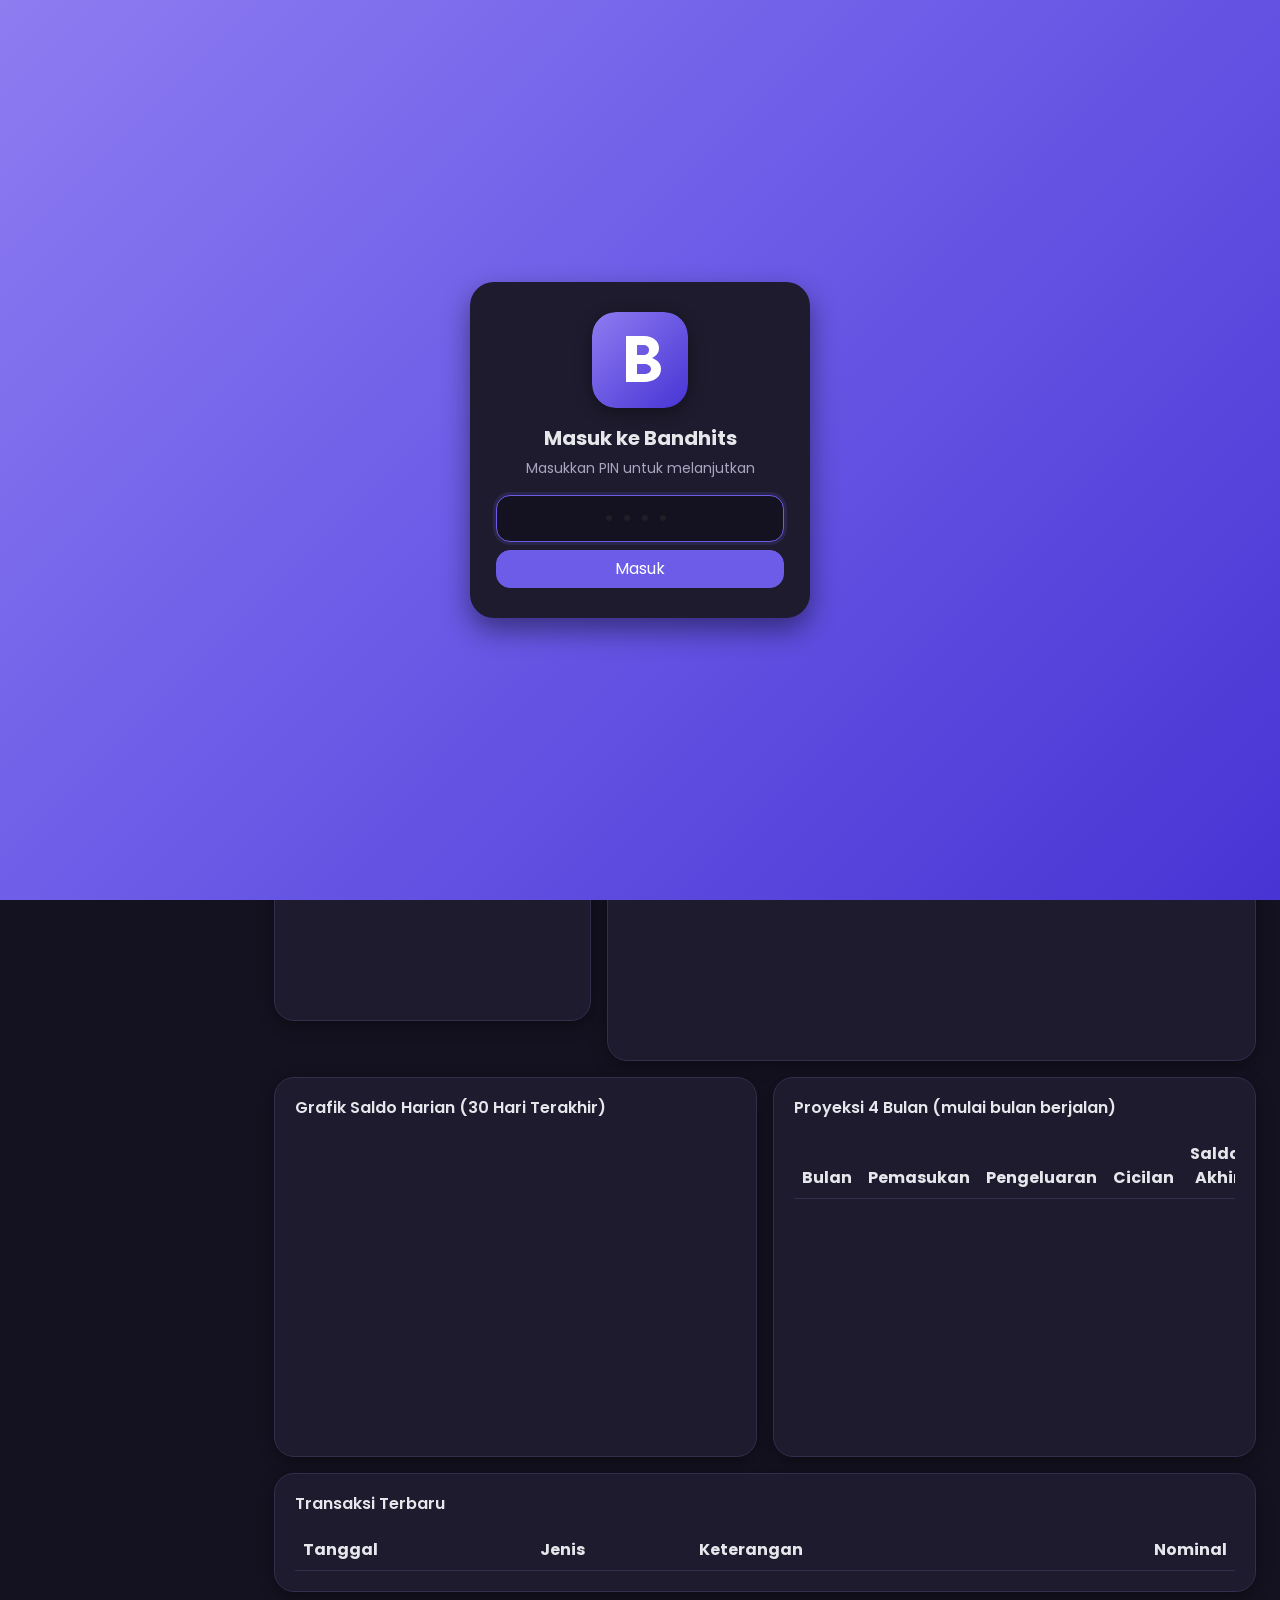
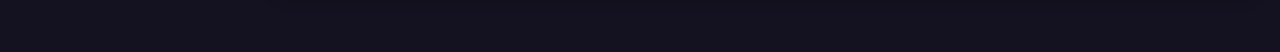
==== commit 141573cb: "perbaiki proyeksi bulan 2" ====
--- a/index.html
+++ b/index.html
@@ -206,7 +206,7 @@
     </div>
     <div class="col-lg-6">
       <div class="glass-card table-card" style="height:380px; overflow-y:auto;" tabindex="0">
-        <h2 class="h6 fw-semibold mb-3">Proyeksi 4 Bulan ke Depan</h2>
+        <h2 class="h6 fw-semibold mb-3">Proyeksi 4 Bulan (mulai bulan berjalan)</h2>
         <div class="table-responsive" tabindex="0">
           <table class="table align-middle mb-0">
             <thead><tr><th>Bulan</th><th class="text-end">Pemasukan</th><th class="text-end">Pengeluaran</th><th class="text-end">Cicilan</th><th class="text-end">Saldo Akhir</th></tr></thead>
@@ -730,7 +730,7 @@
         <div class="page-content d-none fade-in" id="page-proyeksi">
 
   <div class="hero-dashboard-card mb-3">
-    <div class="hero-dashboard-label"><i class="bi bi-flag-fill"></i> Proyeksi Saldo 4 Bulan ke Depan</div>
+    <div class="hero-dashboard-label"><i class="bi bi-flag-fill"></i> Proyeksi Saldo 4 Bulan (mulai bulan berjalan)</div>
     <div class="hero-dashboard-value" id="proyeksiSaldoAkhir">Rp 0</div>
     <div class="hero-dashboard-sub">
       <span>Saldo Kas Saat Ini: <b id="proyeksiSaldoSaatIni">Rp 0</b></span>
@@ -923,7 +923,7 @@
   <script src="https://cdn.jsdelivr.net/npm/sweetalert2@11"></script>
 
   <script src="js/config.js"></script>
-  <script src="js/api.js?v=272641ba"></script>
-  <script src="js/app.js?v=e164d8dd"></script>
+  <script src="js/api.js?v=5dc7d219"></script>
+  <script src="js/app.js?v=3bcabf1c"></script>
 </body>
 </html>
